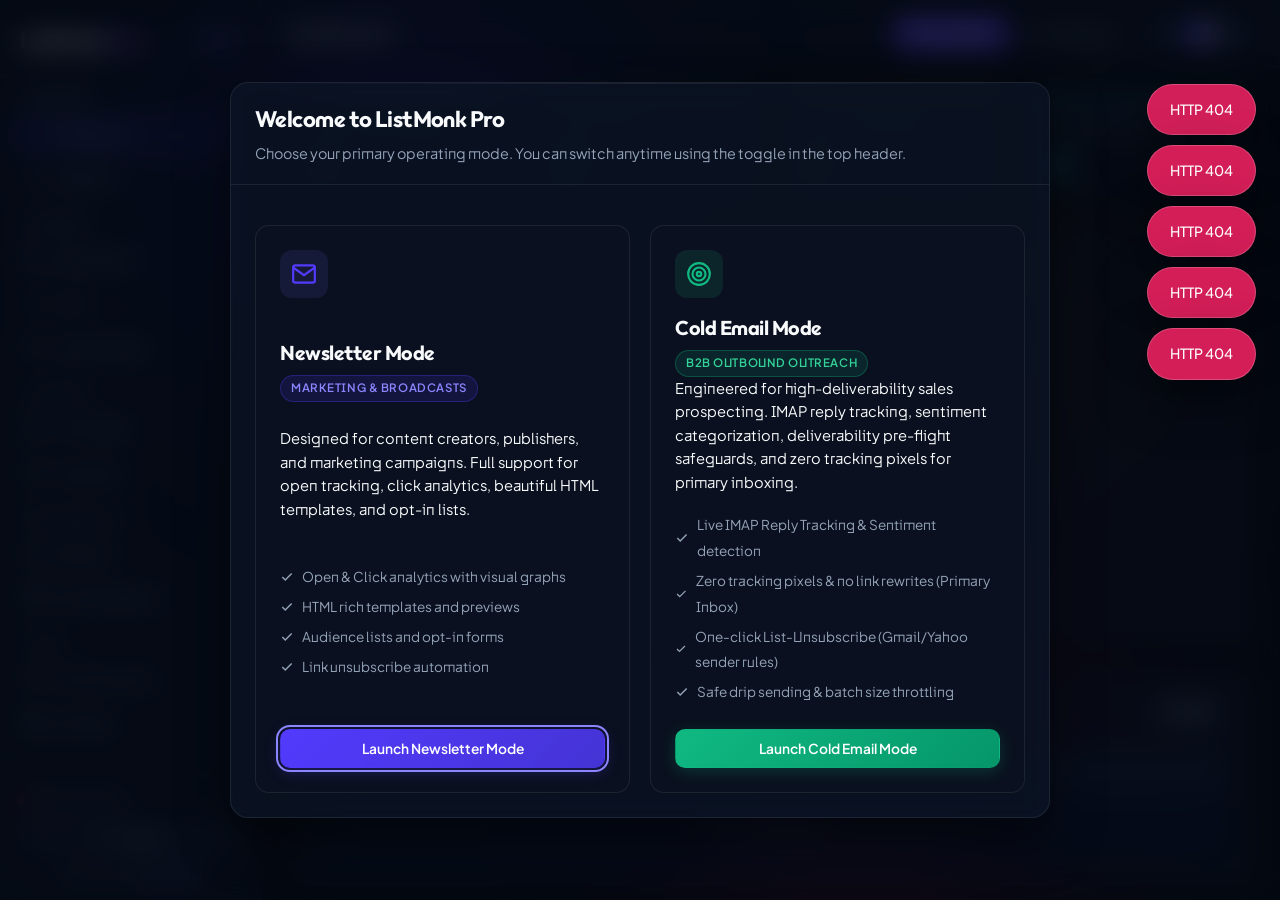
==== templates/index.html @ 6d594aab "feat(email-validation): validation page and scheduled dead-email cleanup New Email Validation page (" ====
<!DOCTYPE html>
<html lang="en" data-theme="dark">
<head>
    <meta charset="UTF-8">
    <meta name="viewport" content="width=device-width, initial-scale=1.0">
    <meta name="theme-color" content="#090d16" id="themeColorMeta">
    <title>ListMonk Pro — Modern Dashboard</title>
    <link rel="preconnect" href="https://fonts.googleapis.com">
    <link rel="preconnect" href="https://fonts.gstatic.com" crossorigin>
    <link href="https://fonts.googleapis.com/css2?family=Plus+Jakarta+Sans:wght@300;400;500;600;700&family=Outfit:wght@400;500;600;700&family=Inter:wght@300;400;500;600&display=swap" rel="stylesheet">
    <link rel="icon" type="image/svg+xml" href="/static/favicon.svg">
    <link rel="alternate icon" type="image/png" href="/static/favicon.png">
    <link rel="stylesheet" href="/static/css/style.css?v=20261104a">
</head>
<body>
    <a class="skip-link" href="#contentArea">Skip to content</a>
    <!-- Ambient Gradient Mesh (from DESIGN.md) -->
    <div class="ambient-mesh">
        <div class="orb orb-1"></div>
        <div class="orb orb-2"></div>
        <div class="orb orb-3"></div>
        <div class="orb orb-4"></div>
    </div>

    <div class="app-layout">
        <!-- Sidebar -->
        <nav class="sidebar" id="sidebar">
            <div class="sidebar-header">
                <a href="#/dashboard" class="logo">
                    <div class="logo-text">ListMonk<span class="logo-accent">Pro</span></div>
                    <span class="logo-badge">v2.0</span>
                </a>
            </div>

            <ul class="nav-menu">
                <li class="nav-section-title" data-nav-group="overview">Overview</li>
                <li data-nav-group="overview"><a href="#/dashboard" class="nav-link active" data-page="dashboard">
                    <svg aria-hidden="true" viewBox="0 0 24 24" fill="none" stroke="currentColor" stroke-width="2" stroke-linecap="round" stroke-linejoin="round"><rect x="3" y="3" width="7" height="7" rx="1.5"/><rect x="14" y="3" width="7" height="7" rx="1.5"/><rect x="3" y="14" width="7" height="7" rx="1.5"/><rect x="14" y="14" width="7" height="7" rx="1.5"/></svg>
                    <span>Dashboard</span>
                </a></li>
                <li data-nav-group="overview"><a href="#/analytics" class="nav-link" data-page="analytics">
                    <svg aria-hidden="true" viewBox="0 0 24 24" fill="none" stroke="currentColor" stroke-width="2" stroke-linecap="round" stroke-linejoin="round"><line x1="18" y1="20" x2="18" y2="10"/><line x1="12" y1="20" x2="12" y2="4"/><line x1="6" y1="20" x2="6" y2="14"/></svg>
                    <span>Analytics</span>
                </a></li>
                <li class="nav-section-title" data-nav-group="audience">Audience</li>
                <li data-nav-group="audience"><a href="#/subscribers" class="nav-link" data-page="subscribers">
                    <svg aria-hidden="true" viewBox="0 0 24 24" fill="none" stroke="currentColor" stroke-width="2" stroke-linecap="round" stroke-linejoin="round"><path d="M17 21v-2a4 4 0 0 0-4-4H5a4 4 0 0 0-4 4v2"/><circle cx="9" cy="7" r="4"/><path d="M23 21v-2a4 4 0 0 0-3-3.87"/><path d="M16 3.13a4 4 0 0 1 0 7.75"/></svg>
                    <span>Subscribers</span>
                </a></li>
                <li data-nav-group="audience"><a href="#/lists" class="nav-link" data-page="lists">
                    <svg aria-hidden="true" viewBox="0 0 24 24" fill="none" stroke="currentColor" stroke-width="2" stroke-linecap="round" stroke-linejoin="round"><line x1="8" y1="6" x2="21" y2="6"/><line x1="8" y1="12" x2="21" y2="12"/><line x1="8" y1="18" x2="21" y2="18"/><line x1="3" y1="6" x2="3.01" y2="6"/><line x1="3" y1="12" x2="3.01" y2="12"/><line x1="3" y1="18" x2="3.01" y2="18"/></svg>
                    <span>Lists</span>
                </a></li>
                <li data-nav-group="audience"><a href="#/unsubscribes" class="nav-link" data-page="unsubscribes">
                    <svg aria-hidden="true" viewBox="0 0 24 24" fill="none" stroke="currentColor" stroke-width="2" stroke-linecap="round" stroke-linejoin="round"><path d="M16 21v-2a4 4 0 0 0-4-4H5a4 4 0 0 0-4 4v2"/><circle cx="8.5" cy="7" r="4"/><line x1="18" y1="8" x2="23" y2="13"/><line x1="23" y1="8" x2="18" y2="13"/></svg>
                    <span>Unsubscribes</span>
                </a></li>
                <li class="nav-section-title" data-nav-group="outreach">Outreach</li>
                <li data-nav-group="outreach"><a href="#/campaigns" class="nav-link" data-page="campaigns">
                    <svg aria-hidden="true" viewBox="0 0 24 24" fill="none" stroke="currentColor" stroke-width="2" stroke-linecap="round" stroke-linejoin="round"><path d="M4 4h16c1.1 0 2 .9 2 2v12c0 1.1-.9 2-2 2H4c-1.1 0-2-.9-2-2V6c0-1.1.9-2 2-2z"/><polyline points="22,6 12,13 2,6"/></svg>
                    <span>Campaigns</span>
                </a></li>
                <li class="nav-item-cold" data-nav-group="outreach"><a href="#/replies" class="nav-link" data-page="replies">
                    <svg aria-hidden="true" viewBox="0 0 24 24" fill="none" stroke="currentColor" stroke-width="2" stroke-linecap="round" stroke-linejoin="round"><path d="M21 15a2 2 0 0 1-2 2H7l-4 4V5a2 2 0 0 1 2-2h14a2 2 0 0 1 2 2z"/><line x1="9" y1="10" x2="15" y2="10"/><line x1="12" y1="7" x2="12" y2="13"/></svg>
                    <span>Replies & Leads</span>
                </a></li>
                <li class="nav-item-newsletter" data-nav-group="outreach"><a href="#/templates" class="nav-link" data-page="templates">
                    <svg aria-hidden="true" viewBox="0 0 24 24" fill="none" stroke="currentColor" stroke-width="2" stroke-linecap="round" stroke-linejoin="round"><path d="M14 2H6a2 2 0 0 0-2 2v16a2 2 0 0 0 2 2h12a2 2 0 0 0 2-2V8z"/><polyline points="14 2 14 8 20 8"/></svg>
                    <span>Templates</span>
                </a></li>
                <li class="nav-section-title" data-nav-group="deliverability">Deliverability</li>
                <li class="nav-item-cold" data-nav-group="deliverability"><a href="#/deliverability" class="nav-link" data-page="deliverability">
                    <svg aria-hidden="true" viewBox="0 0 24 24" fill="none" stroke="currentColor" stroke-width="2" stroke-linecap="round" stroke-linejoin="round"><path d="M12 22s8-4 8-10V5l-8-3-8 3v7c0 6 8 10 8 10z"/><polyline points="9 12 11 14 15 10"/></svg>
                    <span>Deliverability</span>
                </a></li>
                <li data-nav-group="deliverability"><a href="#/bounces" class="nav-link" data-page="bounces">
                    <svg aria-hidden="true" viewBox="0 0 24 24" fill="none" stroke="currentColor" stroke-width="2" stroke-linecap="round" stroke-linejoin="round"><path d="M10.29 3.86L1.82 18a2 2 0 0 0 1.71 3h16.94a2 2 0 0 0 1.71-3L13.71 3.86a2 2 0 0 0-3.42 0z"/><line x1="12" y1="9" x2="12" y2="13"/><line x1="12" y1="17" x2="12.01" y2="17"/></svg>
                    <span>Bounces</span>
                </a></li>
                <li data-nav-group="deliverability"><a href="#/validation" class="nav-link" data-page="validation">
                    <svg aria-hidden="true" viewBox="0 0 24 24" fill="none" stroke="currentColor" stroke-width="2" stroke-linecap="round" stroke-linejoin="round"><path d="M4 4h16a2 2 0 0 1 2 2v12a2 2 0 0 1-2 2H4a2 2 0 0 1-2-2V6a2 2 0 0 1 2-2z"/><polyline points="22,6 12,13 2,6"/><polyline points="16 17 18 19 22 15"/></svg>
                    <span>Email Validation</span>
                </a></li>
                <li class="nav-section-title" data-nav-group="tools">Tools</li>
                <li data-nav-group="tools"><a href="#/converter" class="nav-link" data-page="converter">
                    <svg aria-hidden="true" viewBox="0 0 24 24" fill="none" stroke="currentColor" stroke-width="2" stroke-linecap="round" stroke-linejoin="round"><polyline points="16 16 12 12 8 16"/><line x1="12" y1="12" x2="12" y2="21"/><path d="M20.39 18.39A5 5 0 0 0 18 9h-1.26A8 8 0 1 0 3 16.3"/></svg>
                    <span>CSV Converter</span>
                </a></li>
                <li data-nav-group="tools"><a href="#/settings" class="nav-link" data-page="settings">
                    <svg aria-hidden="true" viewBox="0 0 24 24" fill="none" stroke="currentColor" stroke-width="2" stroke-linecap="round" stroke-linejoin="round"><circle cx="12" cy="12" r="3"/><path d="M19.4 15a1.65 1.65 0 0 0 .33 1.82l.06.06a2 2 0 0 1-2.83 2.83l-.06-.06a1.65 1.65 0 0 0-1.82-.33 1.65 1.65 0 0 0-1 1.51V21a2 2 0 0 1-4 0v-.09A1.65 1.65 0 0 0 9 19.4a1.65 1.65 0 0 0-1.82.33l-.06.06a2 2 0 0 1-2.83-2.83l.06-.06A1.65 1.65 0 0 0 4.68 15a1.65 1.65 0 0 0-1.51-1H3a2 2 0 0 1 0-4h.09A1.65 1.65 0 0 0 4.6 9a1.65 1.65 0 0 0-.33-1.82l-.06-.06a2 2 0 0 1 2.83-2.83l.06.06A1.65 1.65 0 0 0 9 4.68a1.65 1.65 0 0 0 1-1.51V3a2 2 0 0 1 4 0v.09a1.65 1.65 0 0 0 1 1.51 1.65 1.65 0 0 0 1.82-.33l.06-.06a2 2 0 0 1 2.83 2.83l-.06.06A1.65 1.65 0 0 0 19.4 9a1.65 1.65 0 0 0 1.51 1H21a2 2 0 0 1 0 4h-.09a1.65 1.65 0 0 0-1.51 1z"/></svg>
                    <span>Settings</span>
                </a></li>
            </ul>

            <div class="sidebar-footer">
                <div class="connection-status" id="connectionStatus">
                    <span class="status-dot"></span>
                    <span class="status-text">Checking...</span>
                </div>
                <form method="post" action="/auth/logout" class="logout-form">
                    <button type="submit" class="btn btn-sm btn-secondary logout-btn">
                        <svg aria-hidden="true" viewBox="0 0 24 24" fill="none" stroke="currentColor" stroke-width="2" width="14" height="14"><path d="M9 21H5a2 2 0 0 1-2-2V5a2 2 0 0 1 2-2h4"/><polyline points="16 17 21 12 16 7"/><line x1="21" y1="12" x2="9" y2="12"/></svg>
                        <span>Logout</span>
                    </button>
                </form>
                <div class="sidebar-credit">
                    Developed by <a href="https://worthmind.net/" target="_blank" rel="noopener">WorthMind</a>
                </div>
            </div>
        </nav>

        <!-- Main Content -->
        <main class="main-content">
            <header class="top-bar">
                <button class="menu-toggle" id="menuToggle" aria-label="Toggle navigation"
                        aria-controls="sidebar" aria-expanded="false">
                    <svg aria-hidden="true" viewBox="0 0 24 24" fill="none" stroke="currentColor" stroke-width="2"><line x1="3" y1="12" x2="21" y2="12"/><line x1="3" y1="6" x2="21" y2="6"/><line x1="3" y1="18" x2="21" y2="18"/></svg>
                </button>
                <div class="top-bar-title-wrap">
                    <h1 class="page-title" id="pageTitle">Dashboard</h1>
                </div>

                <!-- Mode Segmented Switcher -->
                <div class="mode-segmented" id="modeSegmented" role="radiogroup" aria-label="Dashboard Mode">
                    <button type="button" class="mode-pill-btn active" role="radio" aria-checked="true" tabindex="0" data-mode="newsletter" id="btnModeNewsletter" onclick="App.setMode('newsletter')">
                        <svg aria-hidden="true" class="mode-icon-svg" viewBox="0 0 24 24" fill="none" stroke="currentColor" stroke-width="2" width="14" height="14"><path d="M4 4h16c1.1 0 2 .9 2 2v12c0 1.1-.9 2-2 2H4c-1.1 0-2-.9-2-2V6c0-1.1.9-2 2-2z"/><polyline points="22,6 12,13 2,6"/></svg>
                        <span class="mode-label">Newsletter</span>
                    </button>
                    <button type="button" class="mode-pill-btn" role="radio" aria-checked="false" tabindex="-1" data-mode="cold_email" id="btnModeColdEmail" onclick="App.setMode('cold_email')">
                        <svg aria-hidden="true" class="mode-icon-svg" viewBox="0 0 24 24" fill="none" stroke="currentColor" stroke-width="2" width="14" height="14"><polygon points="22 2 15 22 11 13 2 9 22 2"/><line x1="22" y1="2" x2="11" y2="13"/></svg>
                        <span class="mode-label">Cold Email</span>
                    </button>
                </div>

                <div class="theme-toggle">
                    <svg aria-hidden="true" class="theme-icon-sun" viewBox="0 0 24 24" fill="none" stroke="currentColor" stroke-width="2" width="15" height="15"><circle cx="12" cy="12" r="5"/><line x1="12" y1="1" x2="12" y2="3"/><line x1="12" y1="21" x2="12" y2="23"/><line x1="4.22" y1="4.22" x2="5.64" y2="5.64"/><line x1="18.36" y1="18.36" x2="19.78" y2="19.78"/><line x1="1" y1="12" x2="3" y2="12"/><line x1="21" y1="12" x2="23" y2="12"/><line x1="4.22" y1="19.78" x2="5.64" y2="18.36"/><line x1="18.36" y1="5.64" x2="19.78" y2="4.22"/></svg>
                    <label class="theme-switch" aria-label="Toggle dark/light mode">
                        <input type="checkbox" id="themeToggle" onchange="toggleTheme(this.checked)">
                        <span class="theme-slider"></span>
                    </label>
                    <svg aria-hidden="true" class="theme-icon-moon" viewBox="0 0 24 24" fill="none" stroke="currentColor" stroke-width="2" width="15" height="15"><path d="M21 12.79A9 9 0 1 1 11.21 3 7 7 0 0 0 21 12.79z"/></svg>
                </div>
            </header>
            <div class="content-area" id="contentArea">
                <noscript><div style="padding:40px;text-align:center;color:var(--text-primary)"><h2>JavaScript Required</h2><p>ListMonk Pro requires JavaScript to be enabled. Please enable it in your browser settings.</p></div></noscript>
                <div class="loading-spinner">Loading...</div>
            </div>
        </main>
    </div>

    <!-- Toast Container -->
    <div class="toast-container" id="toastContainer" role="status" aria-live="polite" aria-atomic="false"></div>

    <!-- Mode Selection Onboarding Modal -->
    <div class="modal-overlay" id="modeOnboardingModal" style="display:none;">
        <div class="modal onboarding-modal" role="dialog" aria-modal="true" aria-labelledby="onboardingTitle">
            <div class="modal-header">
                <div>
                    <h2 id="onboardingTitle" style="margin:0;font-size:1.4rem;font-weight:700;">Welcome to ListMonk Pro</h2>
                    <p style="margin:6px 0 0 0;font-size:0.9rem;color:var(--text-secondary)">Choose your primary operating mode. You can switch anytime using the toggle in the top header.</p>
                </div>
            </div>
            <div class="modal-body mode-choice-grid">
                <div class="mode-choice-card" tabindex="0" role="button" aria-label="Select Newsletter Mode" onclick="App.selectInitialMode('newsletter')" onkeydown="if(event.key==='Enter'||event.key===' '){event.preventDefault();App.selectInitialMode('newsletter')}">
                    <div class="mode-card-icon">
                        <svg aria-hidden="true" viewBox="0 0 24 24" fill="none" stroke="currentColor" stroke-width="2" width="26" height="26"><path d="M4 4h16c1.1 0 2 .9 2 2v12c0 1.1-.9 2-2 2H4c-1.1 0-2-.9-2-2V6c0-1.1.9-2 2-2z"/><polyline points="22,6 12,13 2,6"/></svg>
                    </div>
                    <div class="mode-card-header">
                        <h3>Newsletter Mode</h3>
                        <span class="badge badge-accent">Marketing & Broadcasts</span>
                    </div>
                    <p>Designed for content creators, publishers, and marketing campaigns. Full support for open tracking, click analytics, beautiful HTML templates, and opt-in lists.</p>
                    <ul class="mode-features-list">
                        <li><svg aria-hidden="true" viewBox="0 0 24 24" fill="none" stroke="currentColor" stroke-width="2.5" width="14" height="14" style="color:var(--accent-success)"><polyline points="20 6 9 17 4 12"/></svg> Open & Click analytics with visual graphs</li>
                        <li><svg aria-hidden="true" viewBox="0 0 24 24" fill="none" stroke="currentColor" stroke-width="2.5" width="14" height="14" style="color:var(--accent-success)"><polyline points="20 6 9 17 4 12"/></svg> HTML rich templates and previews</li>
                        <li><svg aria-hidden="true" viewBox="0 0 24 24" fill="none" stroke="currentColor" stroke-width="2.5" width="14" height="14" style="color:var(--accent-success)"><polyline points="20 6 9 17 4 12"/></svg> Audience lists and opt-in forms</li>
                        <li><svg aria-hidden="true" viewBox="0 0 24 24" fill="none" stroke="currentColor" stroke-width="2.5" width="14" height="14" style="color:var(--accent-success)"><polyline points="20 6 9 17 4 12"/></svg> Link unsubscribe automation</li>
                    </ul>
                    <button type="button" class="btn btn-primary mode-select-action">Launch Newsletter Mode</button>
                </div>

                <div class="mode-choice-card highlight" tabindex="0" role="button" aria-label="Select Cold Email Mode" onclick="App.selectInitialMode('cold_email')" onkeydown="if(event.key==='Enter'||event.key===' '){event.preventDefault();App.selectInitialMode('cold_email')}">
                    <div class="mode-card-icon">
                        <svg aria-hidden="true" viewBox="0 0 24 24" fill="none" stroke="currentColor" stroke-width="2" width="26" height="26"><circle cx="12" cy="12" r="10"/><circle cx="12" cy="12" r="6"/><circle cx="12" cy="12" r="2"/></svg>
                    </div>
                    <div class="mode-card-header">
                        <h3>Cold Email Mode</h3>
                        <span class="badge badge-success">B2B Outbound Outreach</span>
                    </div>
                    <p>Engineered for high-deliverability sales prospecting. IMAP reply tracking, sentiment categorization, deliverability pre-flight safeguards, and zero tracking pixels for primary inboxing.</p>
                    <ul class="mode-features-list">
                        <li><svg aria-hidden="true" viewBox="0 0 24 24" fill="none" stroke="currentColor" stroke-width="2.5" width="14" height="14" style="color:var(--accent-success)"><polyline points="20 6 9 17 4 12"/></svg> Live IMAP Reply Tracking & Sentiment detection</li>
                        <li><svg aria-hidden="true" viewBox="0 0 24 24" fill="none" stroke="currentColor" stroke-width="2.5" width="14" height="14" style="color:var(--accent-success)"><polyline points="20 6 9 17 4 12"/></svg> Zero tracking pixels & no link rewrites (Primary Inbox)</li>
                        <li><svg aria-hidden="true" viewBox="0 0 24 24" fill="none" stroke="currentColor" stroke-width="2.5" width="14" height="14" style="color:var(--accent-success)"><polyline points="20 6 9 17 4 12"/></svg> One-click List-Unsubscribe (Gmail/Yahoo sender rules)</li>
                        <li><svg aria-hidden="true" viewBox="0 0 24 24" fill="none" stroke="currentColor" stroke-width="2.5" width="14" height="14" style="color:var(--accent-success)"><polyline points="20 6 9 17 4 12"/></svg> Safe drip sending & batch size throttling</li>
                    </ul>
                    <button type="button" class="btn btn-success mode-select-action">Launch Cold Email Mode</button>
                </div>
            </div>
        </div>
    </div>

    <!-- Confirmation Modal -->
    <div class="modal-overlay" id="modalOverlay" style="display:none;">
        <div class="modal" role="dialog" aria-modal="true" aria-labelledby="modalTitle">
            <div class="modal-header">
                <h2 id="modalTitle">Confirm</h2>
                <button class="modal-close" id="modalClose" aria-label="Close dialog">&times;</button>
            </div>
            <div class="modal-body" id="modalBody"></div>
            <div class="modal-footer">
                <button class="btn btn-secondary" id="modalCancel">Cancel</button>
                <button class="btn btn-danger" id="modalConfirm">Confirm</button>
            </div>
        </div>
    </div>

    <script>
        // Theme toggle - load before other scripts to prevent flash
        function toggleTheme(isDark) {
            document.documentElement.setAttribute('data-theme', isDark ? 'dark' : 'light');
            localStorage.setItem('theme', isDark ? 'dark' : 'light');
            // Keep the browser chrome (mobile URL bar) in sync with the surface.
            const meta = document.getElementById('themeColorMeta');
            if (meta) meta.setAttribute('content', isDark ? '#090d16' : '#f6f9fc');
            window.dispatchEvent(new CustomEvent('themeChanged', { detail: { isDark } }));
        }
        (function() {
            const saved = localStorage.getItem('theme') || 'dark';
            document.documentElement.setAttribute('data-theme', saved);
            const meta = document.getElementById('themeColorMeta');
            if (meta) meta.setAttribute('content', saved === 'dark' ? '#090d16' : '#f6f9fc');
            document.addEventListener('DOMContentLoaded', () => {
                const toggle = document.getElementById('themeToggle');
                if (toggle) toggle.checked = saved === 'dark';
            });
        })();
    </script>
    <script src="/static/js/api.js?v=20261026c"></script>
    <script src="/static/js/app.js?v=20261104b"></script>
    <script src="/static/js/charts.js?v=20261026c"></script>
    <script src="/static/js/subscribers.js?v=20261026c"></script>
    <script src="/static/js/campaigns.js?v=20261026c"></script>
    <script src="/static/js/lists.js?v=20261026c"></script>
    <script src="/static/js/vendor/chart.umd.min.js?v=4.5.1"></script>
    <script src="/static/js/analytics.js?v=20261026c"></script>
    <script src="/static/js/settings.js?v=20261104b"></script>
    <script src="/static/js/converter.js?v=20261026c"></script>
    <script src="/static/js/unsubscribes.js?v=20261026c"></script>
    <script src="/static/js/replies.js?v=20261103d"></script>
    <script src="/static/js/deliverability.js?v=20261031c"></script>
    <script src="/static/js/validation.js?v=20261104a"></script>
</body>
</html>
---- static/css/style.css ----
/* ── Stripi Glassmorphism Design System ─────────────────────── */
/* Inspired by DESIGN.md: Electric Indigo, Deep Navy Ink, Atmospheric Mesh & Glassmorphism */

/* ── Z-INDEX SCALE (keep new layers on these steps) ──────────
   0     ambient-mesh orbs / page background decoration
   2-3   sticky table cells (.cell-actions th/td)
   10    app shell layout
   50    sticky top bar
   90    mobile nav overlay (under the sidebar)
   100   sidebar
   200   modal overlay (shared confirm/progress dialog)
   300   skip-link (must sit above everything it skips past)
   1000  toast container (always visible, even over modals)
   ─────────────────────────────────────────────────────────── */

:root {
    /* ── Brand & Accent Palette (DESIGN.md) ────────────────── */
    --primary: #533afd;
    --primary-deep: #4434d4;
    --primary-press: #2e2b8c;
    --primary-soft: #8b85ff;
    --primary-glow: rgba(83, 58, 253, 0.28);
    --primary-subdued: rgba(83, 58, 253, 0.12);
    --primary-bg-subdued-hover: #b9b9f9;

    --brand-dark-900: #1c1e54;
    --ink: #0d253d;
    --ink-secondary: #273951;
    --ink-mute: #64748d;
    --ink-mute-2: #61718a;

    --ruby: #ea2261;
    --ruby-glow: rgba(234, 34, 97, 0.22);
    --ruby-bg: rgba(234, 34, 97, 0.12);

    --magenta: #f96bee;
    --lemon: #f59e0b;
    --lemon-glow: rgba(245, 158, 11, 0.2);
    --lemon-bg: rgba(245, 158, 11, 0.12);

    --emerald: #10b981;
    --emerald-glow: rgba(16, 185, 129, 0.22);
    --emerald-bg: rgba(16, 185, 129, 0.12);

    --cyan: #06b6d4;
    --cyan-glow: rgba(6, 182, 212, 0.2);
    --cyan-bg: rgba(6, 182, 212, 0.12);

    --info: #3b82f6;
    --info-bg: rgba(59, 130, 246, 0.12);

    /* ── Semantic Aliases & Compatibility Tokens ────────────── */
    --accent: var(--primary);
    --accent-soft: var(--primary-soft);
    --success: var(--emerald);
    --success-bg: var(--emerald-bg);
    --warning: var(--lemon);
    --warning-bg: var(--lemon-bg);
    --danger: var(--ruby);
    --danger-bg: var(--ruby-bg);
    --error: var(--ruby);
    --border-color: var(--glass-border);
    --radius: var(--radius-md);
    --glass-bg: var(--bg-surface);
    --input-bg: var(--bg-input);
    --input-border: var(--glass-border);
    /* Card surface alias: .onboarding-modal references this (the reply feed's
       cards used to as well) and must follow the theme like every other
       surface token. */
    --bg-card: var(--bg-surface);
    /* Explicit transition list (never `all`): hover/focus feedback stays on
       repaint/compositor properties instead of animating layout. */
    --transition-ui: color 0.2s cubic-bezier(0.16, 1, 0.3, 1),
        background-color 0.2s cubic-bezier(0.16, 1, 0.3, 1),
        border-color 0.2s cubic-bezier(0.16, 1, 0.3, 1),
        box-shadow 0.2s cubic-bezier(0.16, 1, 0.3, 1),
        transform 0.2s cubic-bezier(0.16, 1, 0.3, 1),
        opacity 0.2s cubic-bezier(0.16, 1, 0.3, 1);

    /* ── Dark Theme Tokens (Default) ───────────────────────── */
    color-scheme: dark;
    --bg-canvas: #090d16;
    --bg-surface: rgba(15, 23, 42, 0.65);
    --bg-surface-elevated: rgba(22, 33, 58, 0.78);
    --bg-surface-hover: rgba(36, 49, 84, 0.45);
    --bg-input: rgba(11, 18, 33, 0.75);

    --glass-border: rgba(255, 255, 255, 0.08);
    --glass-border-hover: rgba(255, 255, 255, 0.16);
    --glass-highlight: rgba(255, 255, 255, 0.08);
    --glass-shadow: 0 8px 32px 0 rgba(0, 0, 0, 0.36);
    --glass-shadow-lg: 0 20px 50px 0 rgba(0, 0, 0, 0.52);

    --text-primary: #f8fafc;
    --text-secondary: #94a3b8;
    /* #64748b only reached 3.87:1 on the sidebar surface; this keeps muted text
       above the 4.5:1 WCAG AA threshold without flattening the hierarchy. */
    --text-muted: #7c8ba1;

    /* Opaque surfaces for the sticky table action column. */
    --bg-table-sticky: #0f1729;
    --bg-table-sticky-hover: #1b2740;

    /* Off-state switch track: visible against the card surface. */
    --toggle-track: rgba(255, 255, 255, 0.16);

    /* ── Dimensions & Radii (DESIGN.md) ────────────────────── */
    --sidebar-width: 260px;
    --topbar-height: 68px;

    --radius-xs: 4px;
    --radius-sm: 6px;
    --radius-md: 10px;
    --radius-lg: 14px;
    --radius-xl: 20px;
    --radius-pill: 9999px;

    --font-sans: 'Plus Jakarta Sans', 'Inter', -apple-system, BlinkMacSystemFont, sans-serif;
    --font-display: 'Outfit', 'Plus Jakarta Sans', sans-serif;

    /* Horizontal-scroll affordance on wide tables (dark theme default). */
    --table-scroll-shadow: rgba(0, 0, 0, 0.18);
}

/* ── Light Theme ───────────────────────────────────────────── */
[data-theme="light"] {
    color-scheme: light;
    --bg-canvas: #f6f9fc;
    --bg-surface: rgba(255, 255, 255, 0.82);
    --bg-surface-elevated: rgba(255, 255, 255, 0.94);
    --bg-surface-hover: rgba(241, 245, 249, 0.85);
    --bg-input: rgba(255, 255, 255, 0.95);

    --glass-border: rgba(227, 232, 238, 0.85);
    --glass-border-hover: rgba(168, 195, 222, 0.9);
    --glass-highlight: rgba(255, 255, 255, 0.95);
    --glass-shadow: 0 8px 24px -4px rgba(0, 55, 112, 0.08), 0 2px 6px -1px rgba(0, 55, 112, 0.04);
    --glass-shadow-lg: 0 20px 48px -8px rgba(0, 55, 112, 0.14), 0 4px 12px -2px rgba(0, 55, 112, 0.06);

    --text-primary: #0d253d;
    --text-secondary: #273951;
    --text-muted: #64748d;

    --bg-table-sticky: #ffffff;
    --bg-table-sticky-hover: #f1f5f9;

    --toggle-track: rgba(13, 37, 61, 0.14);

    /* Semantic light overrides with WCAG AAA contrast */
    --accent: var(--primary);
    --accent-soft: var(--primary-soft);
    --success: #059669;
    --success-bg: rgba(16, 185, 129, 0.12);
    --warning: #d97706;
    --warning-bg: rgba(245, 158, 11, 0.12);
    --danger: #dc2626;
    --danger-bg: rgba(234, 34, 97, 0.12);
    --error: #dc2626;
    --border-color: var(--glass-border);
    --radius: var(--radius-md);
    --glass-bg: var(--bg-surface);
    --input-bg: var(--bg-input);
    --input-border: var(--glass-border);
    /* Softer scroll shadow so it doesn't read as a harsh black smudge on
       light surfaces. */
    --table-scroll-shadow: rgba(0, 55, 112, 0.08);
}

/* ── Reset & Base ──────────────────────────────────────────── */
*, *::before, *::after {
    box-sizing: border-box;
    margin: 0;
    padding: 0;
}

html, body {
    height: 100%;
}

body {
    font-family: var(--font-sans);
    background: var(--bg-canvas);
    color: var(--text-primary);
    line-height: 1.5;
    overflow: hidden;
    height: 100vh;
    font-feature-settings: "ss01", "cv02", "cv03", "cv04";
    -webkit-font-smoothing: antialiased;
    -moz-osx-font-smoothing: grayscale;
}

h1, h2, h3, h4, h5, h6 {
    font-family: var(--font-display);
    font-weight: 400;
    letter-spacing: -0.025em;
    color: var(--text-primary);
}

/* Tabular figures for data, numbers, counts */
.tabular-nums,
.stat-value,
td,
td strong,
.pagination-info {
    font-feature-settings: "tnum";
    font-variant-numeric: tabular-nums;
}

/* Kill double-tap zoom delay on tap targets without disabling pinch zoom. */
button,
a,
select,
label,
input {
    touch-action: manipulation;
}

/* Skip link: hidden until focused, then pinned above the chrome. */
.skip-link {
    position: fixed;
    top: -60px;
    left: 16px;
    z-index: 300;
    padding: 10px 18px;
    background: var(--primary);
    color: #ffffff;
    font-weight: 600;
    border-radius: var(--radius-sm);
    box-shadow: var(--glass-shadow);
    transition: top 0.2s ease;
}

.skip-link:focus-visible {
    top: 12px;
}

/* Scrollable tables are keyboard-reachable regions (axe
   scrollable-region-focusable); show where focus landed. */
.table-wrapper:focus-visible {
    outline: 2px solid var(--primary);
    outline-offset: -2px;
}

/* ── Atmospheric Ambient Mesh Backdrop ─────────────────────── */
.ambient-mesh {
    position: fixed;
    inset: 0;
    pointer-events: none;
    z-index: 0;
    overflow: hidden;
}

.ambient-mesh .orb {
    position: absolute;
    border-radius: 50%;
    filter: blur(95px);
    opacity: 0.5;
    animation: orbFloat 22s ease-in-out infinite alternate;
}

[data-theme="light"] .ambient-mesh .orb {
    opacity: 0.4;
    filter: blur(85px);
}

.orb-1 {
    width: 600px;
    height: 600px;
    background: radial-gradient(circle, #533afd 0%, rgba(83, 58, 253, 0) 70%);
    top: -120px;
    left: 8%;
    animation-duration: 25s;
}

.orb-2 {
    width: 520px;
    height: 520px;
    background: radial-gradient(circle, #ea2261 0%, rgba(234, 34, 97, 0) 70%);
    bottom: -100px;
    right: 12%;
    animation-duration: 28s;
    animation-delay: -6s;
}

.orb-3 {
    width: 440px;
    height: 440px;
    background: radial-gradient(circle, #f96bee 0%, rgba(249, 107, 238, 0) 70%);
    top: 35%;
    left: 45%;
    animation-duration: 22s;
    animation-delay: -12s;
}

.orb-4 {
    width: 420px;
    height: 420px;
    background: radial-gradient(circle, #9b6829 0%, rgba(155, 104, 41, 0) 70%);
    top: 15%;
    right: 5%;
    opacity: 0.3;
    animation-duration: 26s;
}

@keyframes orbFloat {
    0% { transform: translate(0, 0) scale(1); }
    50% { transform: translate(45px, -35px) scale(1.08); }
    100% { transform: translate(-35px, 45px) scale(0.94); }
}

/* ── App Layout ────────────────────────────────────────────── */
.app-layout {
    position: relative;
    z-index: 10;
    display: flex;
    height: 100vh;
    overflow: hidden;
}

/* ── Frosted Glass Sidebar ─────────────────────────────────── */
.sidebar {
    width: var(--sidebar-width);
    background: var(--bg-surface);
    backdrop-filter: blur(24px) saturate(180%);
    -webkit-backdrop-filter: blur(24px) saturate(180%);
    border-right: 1px solid var(--glass-border);
    display: flex;
    flex-direction: column;
    flex-shrink: 0;
    transition: transform 0.3s cubic-bezier(0.16, 1, 0.3, 1);
    z-index: 100;
    box-shadow: 2px 0 24px rgba(0, 0, 0, 0.15);
}

.sidebar-header {
    padding: 24px 20px 20px;
    border-bottom: 1px solid var(--glass-border);
}

.logo {
    display: flex;
    align-items: center;
    gap: 10px;
    text-decoration: none;
    color: var(--text-primary);
}

.logo-icon svg {
    width: 20px;
    height: 20px;
}

.logo-text {
    font-family: var(--font-display);
    font-size: 1.35rem;
    font-weight: 700;
    letter-spacing: -0.03em;
    color: var(--text-primary);
}

.logo-accent {
    background: linear-gradient(135deg, var(--primary) 0%, var(--magenta) 100%);
    -webkit-background-clip: text;
    -webkit-text-fill-color: transparent;
}

.logo-badge {
    font-size: 0.62rem;
    font-weight: 700;
    text-transform: uppercase;
    letter-spacing: 0.08em;
    padding: 2px 6px;
    border-radius: var(--radius-pill);
    background: var(--primary-subdued);
    color: var(--primary-soft);
    border: 1px solid rgba(83, 58, 253, 0.25);
    margin-left: auto;
}

.nav-menu {
    list-style: none;
    padding: 14px 10px;
    flex: 1;
    overflow-y: auto;
    display: flex;
    flex-direction: column;
    gap: 3px;
}

/* Category headings: the sidebar groups its pages (Overview, Audience,
   Outreach, Deliverability, Tools) so 11+ entries stay scannable. Text uses
   --text-muted without extra opacity so the WCAG AA contrast tuned into that
   token survives. */
.nav-section-title {
    margin: 14px 0 4px 0;
    padding: 0 14px;
    font-size: 0.66rem;
    font-weight: 700;
    letter-spacing: 0.1em;
    text-transform: uppercase;
    color: var(--text-muted);
    user-select: none;
}

.nav-section-title:first-child {
    margin-top: 0;
}

.nav-link {
    display: flex;
    align-items: center;
    gap: 12px;
    padding: 9px 14px;
    color: var(--text-secondary);
    text-decoration: none;
    border-radius: var(--radius-pill);
    font-size: 0.88rem;
    font-weight: 500;
    transition: var(--transition-ui);
    position: relative;
    border: 1px solid transparent;
}

.nav-link:hover {
    background: var(--bg-surface-hover);
    color: var(--text-primary);
    transform: translateX(2px);
}

.nav-link.active {
    background: var(--primary-subdued);
    color: var(--primary-soft);
    font-weight: 600;
    border-color: rgba(83, 58, 253, 0.25);
    box-shadow: 0 2px 12px rgba(83, 58, 253, 0.15);
}

[data-theme="light"] .nav-link.active {
    background: rgba(83, 58, 253, 0.09);
    color: var(--primary);
    border-color: rgba(83, 58, 253, 0.2);
}

.nav-link svg {
    width: 18px;
    height: 18px;
    flex-shrink: 0;
    transition: transform 0.2s ease, color 0.2s ease;
}

.nav-link:hover svg {
    transform: scale(1.08);
}

.nav-link.active svg {
    color: var(--primary);
}

.sidebar-footer {
    padding: 16px 18px;
    border-top: 1px solid var(--glass-border);
    display: flex;
    flex-direction: column;
    gap: 12px;
}

.connection-status {
    display: flex;
    align-items: center;
    gap: 8px;
    font-size: 0.8rem;
    color: var(--text-muted);
    font-weight: 500;
}

.status-dot {
    width: 8px;
    height: 8px;
    border-radius: 50%;
    background: var(--lemon);
    flex-shrink: 0;
    position: relative;
}

.status-dot.connected {
    background: var(--emerald);
    box-shadow: 0 0 10px var(--emerald-glow);
}

.status-dot.connected::after {
    content: '';
    position: absolute;
    inset: -3px;
    border-radius: 50%;
    border: 1px solid var(--emerald);
    opacity: 0.5;
    animation: statusPulse 2s ease-out infinite;
}

@keyframes statusPulse {
    0% { transform: scale(1); opacity: 0.7; }
    100% { transform: scale(2.2); opacity: 0; }
}

.status-dot.error {
    background: var(--ruby);
    box-shadow: 0 0 10px var(--ruby-glow);
}

/* Logout is a POST form so a cross-site GET cannot force a sign-out. */
.logout-form {
    margin: 0;
}

.logout-btn {
    width: 100%;
    justify-content: center;
    gap: 8px;
}

.sidebar-credit {
    text-align: center;
    font-size: 0.73rem;
    color: var(--text-muted);
}

.sidebar-credit a {
    color: var(--primary-soft);
    text-decoration: none;
    font-weight: 600;
}

.sidebar-credit a:hover {
    text-decoration: underline;
}

/* ── Main Content Area ─────────────────────────────────────── */
.main-content {
    flex: 1;
    display: flex;
    flex-direction: column;
    overflow: hidden;
    min-width: 0;
    position: relative;
}

/* ── Frosted Top Bar ───────────────────────────────────────── */
.top-bar {
    /* min-height, not height: the action buttons wrap onto extra rows on narrow
       viewports, and a fixed height would let them overflow the bar. */
    min-height: var(--topbar-height);
    padding: 10px 28px;
    display: flex;
    align-items: center;
    gap: 16px;
    background: var(--bg-surface);
    backdrop-filter: blur(20px) saturate(180%);
    -webkit-backdrop-filter: blur(20px) saturate(180%);
    border-bottom: 1px solid var(--glass-border);
    flex-shrink: 0;
    z-index: 50;
    box-shadow: 0 4px 20px rgba(0, 0, 0, 0.08);
}

.menu-toggle {
    display: none;
    background: var(--bg-surface-elevated);
    border: 1px solid var(--glass-border);
    border-radius: 8px;
    color: var(--text-secondary);
    cursor: pointer;
    padding: 6px;
    transition: var(--transition-ui);
}

.menu-toggle:hover {
    color: var(--text-primary);
    border-color: var(--primary);
}

.menu-toggle svg {
    width: 20px;
    height: 20px;
}

.top-bar-title-wrap {
    flex: 1;
    min-width: 0;
}

.page-title {
    font-size: 1.35rem;
    font-weight: 300;
    letter-spacing: -0.03em;
    color: var(--text-primary);
    font-family: var(--font-display);
}

/* ── Theme Switcher ────────────────────────────────────────── */
.theme-toggle {
    display: flex;
    align-items: center;
    gap: 8px;
    padding: 4px 10px;
    background: var(--bg-surface-elevated);
    border: 1px solid var(--glass-border);
    border-radius: var(--radius-pill);
    color: var(--text-muted);
}

.theme-icon-sun,
.theme-icon-moon {
    color: var(--text-muted);
    transition: color 0.15s;
}

[data-theme="light"] .theme-icon-sun {
    color: var(--lemon);
}

[data-theme="dark"] .theme-icon-moon {
    color: var(--primary-soft);
}

.theme-switch {
    position: relative;
    width: 36px;
    height: 20px;
    cursor: pointer;
    display: inline-block;
}

.theme-switch input {
    opacity: 0;
    width: 0;
    height: 0;
}

.theme-slider {
    position: absolute;
    inset: 0;
    background: rgba(255, 255, 255, 0.12);
    border-radius: 20px;
    transition: var(--transition-ui);
    border: 1px solid var(--glass-border);
}

[data-theme="light"] .theme-slider {
    background: rgba(0, 0, 0, 0.1);
}

.theme-slider::before {
    content: '';
    position: absolute;
    width: 14px;
    height: 14px;
    left: 2px;
    top: 2px;
    background: #ffffff;
    border-radius: 50%;
    transition: transform 0.25s cubic-bezier(0.16, 1, 0.3, 1);
    box-shadow: 0 1px 4px rgba(0, 0, 0, 0.3);
}

.theme-switch input:checked + .theme-slider {
    background: var(--primary);
    border-color: var(--primary);
}

.theme-switch input:checked + .theme-slider::before {
    transform: translateX(16px);
}

.theme-switch input:focus-visible + .theme-slider {
    outline: 2px solid var(--primary);
    outline-offset: 2px;
}

/* ── Content Viewport ──────────────────────────────────────── */
.content-area {
    flex: 1;
    overflow-y: auto;
    padding: 28px;
    position: relative;
}

@keyframes fadeSlideIn {
    from {
        opacity: 0;
        transform: translateY(12px);
    }
    to {
        opacity: 1;
        transform: translateY(0);
    }
}

.content-area > * {
    animation: fadeSlideIn 0.35s cubic-bezier(0.16, 1, 0.3, 1) forwards;
}

/* ── Glassmorphic Cards ────────────────────────────────────── */
.card {
    background: var(--bg-surface);
    backdrop-filter: blur(20px) saturate(180%);
    -webkit-backdrop-filter: blur(20px) saturate(180%);
    border: 1px solid var(--glass-border);
    border-radius: var(--radius-lg);
    padding: 24px;
    box-shadow: var(--glass-shadow);
    position: relative;
    transition: var(--transition-ui);
}

/* Specular highlight line */
.card::before {
    content: '';
    position: absolute;
    top: 0;
    left: 16px;
    right: 16px;
    height: 1px;
    background: linear-gradient(90deg, transparent, var(--glass-highlight), transparent);
    pointer-events: none;
}

.card:hover {
    border-color: var(--glass-border-hover);
}

.card-header {
    display: flex;
    align-items: center;
    justify-content: space-between;
    margin-bottom: 20px;
    gap: 12px;
}

.card-title {
    font-size: 1.05rem;
    font-weight: 600;
    color: var(--text-primary);
    letter-spacing: -0.01em;
}

/* ── Stat Cards Grid (from DESIGN.md) ──────────────────────── */
.stats-grid {
    display: grid;
    /* 165px, not 220px: the five-card pages (Analytics, Replies) only fitted
       four columns at 1440px, leaving the fifth card orphaned, and the
       six-card campaign-detail row fitted five. `auto-fit` collapses unused
       tracks, so rows with fewer cards keep their full-width cards. */
    grid-template-columns: repeat(auto-fit, minmax(180px, 1fr));
    gap: 18px;
    margin-bottom: 24px;
}

.stat-card {
    background: var(--bg-surface);
    backdrop-filter: blur(20px) saturate(180%);
    -webkit-backdrop-filter: blur(20px) saturate(180%);
    border: 1px solid var(--glass-border);
    border-radius: var(--radius-lg);
    padding: 22px 24px;
    box-shadow: var(--glass-shadow);
    position: relative;
    overflow: hidden;
    transition: var(--transition-ui);
}

.stat-card::before {
    content: '';
    position: absolute;
    top: 0;
    left: 0;
    right: 0;
    height: 3px;
    background: rgba(255, 255, 255, 0.1);
    transition: background 0.25s ease;
}

.stat-card:hover {
    transform: translateY(-2px);
    border-color: var(--glass-border-hover);
    box-shadow: var(--glass-shadow-lg);
}

.stat-card.accent::before { background: linear-gradient(90deg, var(--primary), var(--primary-soft)); }
.stat-card.success::before { background: linear-gradient(90deg, var(--emerald), #34d399); }
.stat-card.warning::before { background: linear-gradient(90deg, var(--lemon), #fbbf24); }
.stat-card.danger::before { background: linear-gradient(90deg, var(--ruby), var(--magenta)); }
.stat-card.info::before, .stat-card.cyan::before { background: linear-gradient(90deg, var(--cyan), #38bdf8); }

.stat-label {
    font-size: 0.76rem;
    font-weight: 600;
    color: var(--text-muted);
    text-transform: uppercase;
    letter-spacing: 0.06em;
    margin-bottom: 8px;
}

.stat-value {
    font-family: var(--font-display);
    font-size: 2.2rem;
    font-weight: 600;
    color: var(--text-primary);
    line-height: 1.1;
    letter-spacing: -0.03em;
}

.stat-card.accent .stat-value { color: var(--primary-soft); }
.stat-card.success .stat-value { color: var(--emerald); }
.stat-card.warning .stat-value { color: var(--lemon); }
.stat-card.danger .stat-value { color: var(--ruby); }
.stat-card.info .stat-value, .stat-card.cyan .stat-value { color: var(--cyan); }

[data-theme="light"] .stat-card.accent .stat-value { color: var(--primary); }
[data-theme="light"] .stat-card.success .stat-value { color: #059669; }
[data-theme="light"] .stat-card.warning .stat-value { color: #d97706; }
[data-theme="light"] .stat-card.danger .stat-value { color: #dc2626; }
[data-theme="light"] .stat-card.info .stat-value, [data-theme="light"] .stat-card.cyan .stat-value { color: #0284c7; }

/* ── Tables & Data Surfaces (from DESIGN.md) ───────────────── */
.table-wrapper {
    overflow-x: auto;
    width: 100%;
    /* Scroll affordance for wide tables: the solid covers (local) hide the
       edge shadows (scroll) once scrolled fully to that side, so a phone
       user can see there are more columns under the pinned action cell. */
    background:
        linear-gradient(90deg, var(--bg-surface) 30%, rgba(0, 0, 0, 0)) left center / 24px 100% no-repeat local,
        linear-gradient(270deg, var(--bg-surface) 30%, rgba(0, 0, 0, 0)) right center / 24px 100% no-repeat local,
        linear-gradient(90deg, var(--table-scroll-shadow), rgba(0, 0, 0, 0)) left center / 14px 100% no-repeat scroll,
        linear-gradient(270deg, var(--table-scroll-shadow), rgba(0, 0, 0, 0)) right center / 14px 100% no-repeat scroll,
        var(--bg-surface);
    backdrop-filter: blur(20px) saturate(180%);
    -webkit-backdrop-filter: blur(20px) saturate(180%);
    border: 1px solid var(--glass-border);
    border-radius: var(--radius-lg);
    box-shadow: var(--glass-shadow);
}

table {
    width: 100%;
    min-width: 100%;
    border-collapse: collapse;
    font-size: 0.88rem;
}

thead {
    background: var(--bg-surface-elevated);
}

th {
    /* 14px sides (not 18): with break-word keeping real min-content widths,
       the 8-column subscriber table otherwise overflows its wrapper by ~64px
       at 1440px and clips the Created column under the pinned action cell. */
    padding: 14px;
    text-align: left;
    font-weight: 600;
    color: var(--text-secondary);
    font-size: 0.75rem;
    text-transform: uppercase;
    letter-spacing: 0.06em;
    border-bottom: 1px solid var(--glass-border);
    white-space: nowrap;
    background: var(--bg-surface-elevated);
}

td {
    padding: 14px;
    border-bottom: 1px solid var(--glass-border);
    color: var(--text-primary);
    vertical-align: middle;
    transition: background 0.15s ease;
}

tbody tr {
    transition: background 0.15s ease;
}

tbody tr:hover {
    background: var(--bg-surface-hover);
}

tbody tr:hover td {
    background: var(--bg-surface-hover);
}

tbody tr:last-child td {
    border-bottom: none;
}

.cell-actions {
    white-space: nowrap;
    width: 1%;
    text-align: right;
}

th.cell-actions {
    text-align: right;
}

td.cell-actions {
    text-align: right;
}

/* Keep the action column reachable no matter how wide the table gets: at
   1280px the Edit/Delete buttons sat past the right edge of the card with
   nothing but a horizontal scrollbar (invisible in some browsers) to find
   them. Pinning the column keeps every action on screen. */
th.cell-actions,
td.cell-actions {
    position: sticky;
    right: 0;
    /* Opaque: rows scroll underneath this cell. */
    background: var(--bg-table-sticky);
    box-shadow: -10px 0 14px -12px rgba(0, 0, 0, 0.55);
}

th.cell-actions {
    z-index: 3;
}

td.cell-actions {
    z-index: 2;
}

tbody tr:hover td.cell-actions {
    background: var(--bg-table-sticky-hover);
}

td.cell-actions .action-btns,
td .action-btns {
    display: inline-flex;
    align-items: center;
    justify-content: flex-end;
    gap: 6px;
    flex-wrap: nowrap;
    vertical-align: middle;
}

/* ── Buttons (Pill geometry from DESIGN.md) ─────────────────── */
.btn {
    display: inline-flex;
    align-items: center;
    justify-content: center;
    gap: 8px;
    padding: 8px 18px;
    border: 1px solid var(--glass-border);
    border-radius: var(--radius-pill);
    background: var(--bg-surface-elevated);
    color: var(--text-primary);
    font-size: 0.86rem;
    font-weight: 600;
    font-family: inherit;
    cursor: pointer;
    transition: var(--transition-ui);
    text-decoration: none;
    white-space: nowrap;
    backdrop-filter: blur(10px);
}

.btn:hover {
    background: var(--bg-surface-hover);
    border-color: var(--glass-border-hover);
    transform: translateY(-1px);
}

.btn:active {
    transform: translateY(0);
}

.btn:disabled {
    opacity: 0.45;
    cursor: not-allowed;
    transform: none !important;
}

.btn-primary {
    background: linear-gradient(135deg, var(--primary) 0%, var(--primary-deep) 100%);
    border-color: transparent;
    color: #ffffff;
    box-shadow: 0 4px 16px var(--primary-glow);
}

.btn-primary:hover {
    background: linear-gradient(135deg, var(--primary-soft) 0%, var(--primary) 100%);
    border-color: transparent;
    box-shadow: 0 6px 20px rgba(83, 58, 253, 0.45);
    color: #ffffff;
}

.btn-primary:active {
    background: var(--primary-press);
}

.btn-success {
    background: linear-gradient(135deg, var(--emerald) 0%, #059669 100%);
    border-color: transparent;
    color: #ffffff;
    box-shadow: 0 4px 16px var(--emerald-glow);
}

.btn-success:hover {
    color: #ffffff;
    box-shadow: 0 6px 20px rgba(16, 185, 129, 0.45);
}

.btn-danger {
    background: var(--ruby-bg);
    border-color: rgba(234, 34, 97, 0.35);
    color: #ff5c8a;
}

[data-theme="light"] .btn-danger {
    color: var(--ruby);
}

.btn-danger:hover {
    background: var(--ruby);
    border-color: var(--ruby);
    color: #ffffff;
    box-shadow: 0 4px 16px var(--ruby-glow);
}

.btn-secondary {
    background: var(--bg-surface-elevated);
    border-color: var(--glass-border);
    color: var(--text-secondary);
}

.btn-secondary:hover {
    color: var(--text-primary);
}

.btn-sm {
    /* 32px floor: the old 5px/12px padding rendered a 25px button, which is
       below the 24x24 WCAG 2.2 minimum for pointer targets and well below the
       44px touch guideline. These buttons sit in every table row. */
    min-height: 32px;
    padding: 6px 12px;
    font-size: 0.78rem;
}

/* ── Forms & Inputs ────────────────────────────────────────── */
.form-group {
    margin-bottom: 18px;
}

/* Compact form controls — the reply feed's per-card status selects reference
   these; without them the selects rendered at full input size. */
.form-control {
    /* background-color, not the shorthand: on a <select> the shorthand wiped
       the global arrow's no-repeat/position, so the light theme tiled the
       chevron across the whole control and the dark theme lost it. */
    background-color: var(--bg-input);
    border: 1px solid var(--glass-border);
    color: var(--text-primary);
    border-radius: var(--radius-sm);
    padding: 8px 12px;
    font-size: 0.85rem;
    font-family: inherit;
}

.form-control-sm {
    padding: 4px 8px;
    font-size: 0.78rem;
    width: auto;
    border-radius: var(--radius-xs);
}

.form-group label {
    display: block;
    font-size: 0.82rem;
    font-weight: 600;
    color: var(--text-secondary);
    margin-bottom: 7px;
    letter-spacing: -0.01em;
}

input[type="text"],
input[type="email"],
input[type="search"],
input[type="number"],
input[type="date"],
input[type="password"],
select,
textarea {
    width: 100%;
    padding: 10px 14px;
    background: var(--bg-input);
    border: 1px solid var(--glass-border);
    border-radius: var(--radius-sm);
    color: var(--text-primary);
    font-size: 0.9rem;
    font-family: inherit;
    transition: var(--transition-ui);
    backdrop-filter: blur(10px);
}

input:focus, select:focus, textarea:focus {
    outline: none;
    border-color: var(--primary);
    box-shadow: 0 0 0 3px var(--primary-glow);
    background: var(--bg-surface-elevated);
}

textarea {
    resize: vertical;
    min-height: 110px;
    line-height: 1.6;
}

select {
    cursor: pointer;
    appearance: none;
    background-image: url("data:image/svg+xml,%3Csvg xmlns='http://www.w3.org/2000/svg' width='16' height='16' viewBox='0 0 24 24' fill='none' stroke='%2394a3b8' stroke-width='2' stroke-linecap='round' stroke-linejoin='round'%3E%3Cpolyline points='6 9 12 15 18 9'%3E%3C/polyline%3E%3C/svg%3E");
    background-repeat: no-repeat;
    background-position: right 12px center;
    padding-right: 36px;
    /* Native select elements on Linux/Chromium close prematurely if animated transitions or backdrop-filter run on focus */
    transition: border-color 0.15s ease, color 0.15s ease;
    backdrop-filter: none;
}

select:focus {
    box-shadow: none;
    border-color: var(--primary);
    outline: 2px solid var(--primary-glow);
    outline-offset: 1px;
}

[data-theme="light"] select {
    background-image: url("data:image/svg+xml,%3Csvg xmlns='http://www.w3.org/2000/svg' width='16' height='16' viewBox='0 0 24 24' fill='none' stroke='%2364748d' stroke-width='2' stroke-linecap='round' stroke-linejoin='round'%3E%3Cpolyline points='6 9 12 15 18 9'%3E%3C/polyline%3E%3C/svg%3E");
}

select option {
    background: #0f172a;
    color: #f8fafc;
}

[data-theme="light"] select option {
    background: #ffffff;
    color: #0d253d;
}

/* ── Inline Code Elements ──────────────────────────────────── */
code {
    font-family: ui-monospace, SFMono-Regular, Menlo, Monaco, Consolas, monospace;
    font-size: 0.82em;
    padding: 2px 6px;
    background: var(--bg-surface-hover);
    border: 1px solid var(--glass-border);
    border-radius: var(--radius-xs);
    color: var(--primary-soft);
}

[data-theme="light"] code {
    background: rgba(83, 58, 253, 0.07);
    color: var(--primary);
    border-color: rgba(83, 58, 253, 0.18);
}

/* ── Checkbox Buttons / Pills ──────────────────────────────── */
.checkbox-group {
    display: flex;
    flex-wrap: wrap;
    gap: 8px;
}

.checkbox-label {
    display: inline-flex;
    align-items: center;
    gap: 6px;
    font-size: 0.84rem;
    color: var(--text-secondary);
    cursor: pointer;
    padding: 7px 14px;
    border: 1px solid var(--glass-border);
    border-radius: var(--radius-pill);
    background: var(--bg-surface-elevated);
    transition: var(--transition-ui);
    user-select: none;
    position: relative;
}

/* The input stays in the tab order (display:none would remove it and make
   every pill picker keyboard-inoperable); it is only visually hidden. */
.checkbox-label input[type="checkbox"] {
    position: absolute;
    opacity: 0;
    width: 1px;
    height: 1px;
    margin: 0;
    pointer-events: none;
}

.checkbox-label input[type="checkbox"]:focus-visible + span {
    outline: 2px solid var(--primary);
    outline-offset: 3px;
    border-radius: var(--radius-pill);
}

.checkbox-label span {
    font-weight: 500;
}

.checkbox-label:hover {
    border-color: var(--primary);
    color: var(--text-primary);
}

.checkbox-label:has(input:checked) {
    border-color: var(--primary);
    background: linear-gradient(135deg, var(--primary) 0%, var(--primary-deep) 100%);
    color: #ffffff;
    box-shadow: 0 2px 10px var(--primary-glow);
}

.checkbox-label:has(input:checked) span {
    color: #ffffff;
    font-weight: 600;
}

/* Visible switch affordance inside the wide scheduler ON/OFF banner: the
   banner label alone read as a static info strip, not a toggle. */
.banner-switch {
    margin-left: auto;
    width: 40px;
    height: 22px;
    border-radius: var(--radius-pill);
    background: var(--toggle-track);
    border: 1px solid var(--glass-border-hover);
    position: relative;
    flex-shrink: 0;
    transition: var(--transition-ui);
}

.banner-switch::after {
    content: "";
    position: absolute;
    top: 2px;
    left: 2px;
    width: 16px;
    height: 16px;
    border-radius: 50%;
    background: var(--text-muted);
    transition: transform 0.2s ease, background-color 0.2s ease;
}

.checkbox-label.toggle-on .banner-switch {
    background: var(--emerald);
    border-color: var(--emerald);
}

.checkbox-label.toggle-on .banner-switch::after {
    transform: translateX(18px);
    background: #ffffff;
}

/* Specific styling for active scheduler toggle */
.checkbox-label.toggle-on {
    border-color: var(--emerald) !important;
    background: linear-gradient(135deg, var(--emerald) 0%, #059669 100%) !important;
    color: #ffffff !important;
    box-shadow: 0 2px 12px var(--emerald-glow) !important;
}

.checkbox-label.toggle-on span {
    color: #ffffff !important;
    font-weight: 600;
}

/* ── Status Badges (Pills) ─────────────────────────────────── */
.badge {
    display: inline-flex;
    align-items: center;
    gap: 5px;
    padding: 3px 10px;
    border-radius: var(--radius-pill);
    font-size: 0.72rem;
    font-weight: 600;
    text-transform: uppercase;
    /* td allows overflow-wrap so wide tables fit; a status badge must never
       break into "FINI / SHE / D". */
    white-space: nowrap;
    letter-spacing: 0.05em;
    border: 1px solid transparent;
}

.badge-success {
    background: var(--emerald-bg);
    color: #34d399;
    border-color: rgba(16, 185, 129, 0.3);
}

[data-theme="light"] .badge-success {
    /* emerald-700: 4.9:1 on white, ~4.6:1 on the 12% tint */
    color: #047857;
}

.badge-warning {
    background: var(--lemon-bg);
    color: #fbbf24;
    border-color: rgba(245, 158, 11, 0.3);
}

[data-theme="light"] .badge-warning {
    /* amber-800: 7.0:1 on white */
    color: #92400e;
}

.badge-danger {
    background: var(--ruby-bg);
    color: #ff5c8a;
    border-color: rgba(234, 34, 97, 0.3);
}

[data-theme="light"] .badge-danger {
    /* rose-700: 5.6:1 on white */
    color: #be123c;
}

.badge-info {
    background: var(--cyan-bg);
    color: #38bdf8;
    border-color: rgba(6, 182, 212, 0.3);
}

[data-theme="light"] .badge-info {
    /* sky-700: 5.1:1 on white */
    color: #0369a1;
}

.badge-primary {
    background: var(--primary-subdued);
    color: var(--primary-soft);
    border-color: rgba(83, 58, 253, 0.3);
}

[data-theme="light"] .badge-primary {
    color: var(--primary);
    background: rgba(83, 58, 253, 0.1);
    border-color: rgba(83, 58, 253, 0.25);
}

.badge-secondary {
    background: rgba(148, 163, 184, 0.14);
    color: var(--text-secondary);
    border-color: rgba(148, 163, 184, 0.32);
}

.badge-accent {
    background: rgba(83, 58, 253, 0.14);
    color: var(--primary-soft);
    border-color: rgba(83, 58, 253, 0.3);
}

[data-theme="light"] .badge-accent {
    color: var(--primary);
    background: rgba(83, 58, 253, 0.1);
}

.badge-default {
    background: var(--bg-surface-hover);
    color: var(--text-secondary);
    border-color: var(--glass-border);
}

[data-theme="light"] .badge-default {
    background: rgba(100, 116, 139, 0.12);
    color: #273951;
    border-color: rgba(100, 116, 139, 0.25);
}

/* ── Tags ──────────────────────────────────────────────────── */
.tag {
    display: inline-block;
    padding: 2px 8px;
    background: var(--bg-surface-hover);
    border: 1px solid var(--glass-border);
    border-radius: var(--radius-pill);
    font-size: 0.73rem;
    color: var(--text-secondary);
    margin: 2px;
}

[data-theme="light"] .tag {
    background: rgba(100, 116, 139, 0.1);
    color: #273951;
    border-color: var(--glass-border);
}

/* ── Search Bar ────────────────────────────────────────────── */
.search-bar {
    display: flex;
    gap: 12px;
    margin-bottom: 20px;
    align-items: center;
    flex-wrap: wrap;
}

/* Right-aligned cluster holding a page's own buttons: inside a filter row
   (.search-bar) or a card header. Keeps them on the far end of the row and
   wrapping onto their own line instead of overflowing on narrow screens. */
.page-actions {
    display: inline-flex;
    align-items: center;
    gap: 8px;
    flex-wrap: wrap;
    margin-left: auto;
}

/* A filter row is one control line, so its buttons match the select/input
   height (38px: 10px padding, 0.9rem text, 1px border). */
.search-bar .btn {
    min-height: 38px;
}

.search-input {
    flex: 1;
    min-width: 240px;
    position: relative;
    display: flex;
    align-items: center;
}

.search-input input {
    padding-left: 40px;
    border-radius: var(--radius-pill);
}

.search-input svg {
    position: absolute;
    left: 14px;
    width: 16px;
    height: 16px;
    color: var(--text-muted);
    pointer-events: none;
    /* The input carries a backdrop-filter, so it composites its own stacking
       layer and blurs everything painted behind it — including this icon. */
    z-index: 1;
}

/* ── Pagination ────────────────────────────────────────────── */
.pagination {
    display: flex;
    align-items: center;
    justify-content: center;
    gap: 6px;
    margin-top: 24px;
    flex-wrap: wrap;
}

.pagination .btn {
    min-width: 34px;
    height: 34px;
    padding: 0 10px;
    border-radius: var(--radius-pill);
}

.pagination .btn.active {
    background: var(--primary);
    border-color: var(--primary);
    color: #ffffff;
    box-shadow: 0 2px 10px var(--primary-glow);
}

.pagination-ellipsis {
    color: var(--text-muted);
    padding: 0 4px;
    user-select: none;
}

.pagination-info {
    font-size: 0.82rem;
    color: var(--text-muted);
    margin-left: 10px;
}

/* ── Bulk Selection (row checkboxes + action bar) ──────────── */
.bulk-bar {
    display: flex;
    align-items: center;
    justify-content: space-between;
    gap: 12px;
    flex-wrap: wrap;
    padding: 10px 16px;
    margin-bottom: 14px;
    border: 1px solid var(--glass-border-hover);
    border-radius: var(--radius-lg);
    background: var(--bg-surface-elevated);
    box-shadow: var(--glass-shadow);
}

/* Pages keep the bar mounted so selection updates can repaint it in place;
   an empty bar must not leave an empty stripe above the table. */
.bulk-bar:empty {
    display: none;
}

.bulk-bar-count {
    font-size: 0.86rem;
    color: var(--text-secondary);
}

.bulk-bar-count strong {
    color: var(--text-primary);
}

.bulk-bar .action-btns {
    flex-wrap: wrap;
}

/* Select column: narrow, centred, and never the sticky action column. */
th.col-select,
td.col-select {
    width: 44px;
    padding-left: 16px;
    padding-right: 4px;
    text-align: center;
}

.col-select input[type="checkbox"] {
    width: 16px;
    height: 16px;
    margin: 0;
    cursor: pointer;
    accent-color: var(--primary);
    vertical-align: middle;
}

/* The 16px box stays 16px to the eye; the label around it carries the real
   hit area so a mis-click does not land in the row behind it. Negative
   margins keep the row height at what the 16px box used to produce. */
.cell-check {
    display: inline-flex;
    align-items: center;
    justify-content: center;
    width: 32px;
    height: 32px;
    margin: -8px 0;
    cursor: pointer;
    vertical-align: middle;
}

.cell-check input[type="checkbox"] {
    margin: 0;
}

/* Selected rows stay visibly selected, including the sticky action cell that
   paints its own opaque background over the row. */
tbody tr.row-selected td {
    background: var(--bg-surface-hover);
}

tbody tr.row-selected td.cell-actions {
    background: var(--bg-table-sticky-hover);
}

tbody tr.row-selected td:first-child {
    box-shadow: inset 3px 0 0 var(--primary);
}

/* ── Charts Grid ───────────────────────────────────────────── */
.charts-grid {
    display: grid;
    grid-template-columns: repeat(auto-fit, minmax(420px, 1fr));
    gap: 20px;
    margin-top: 20px;
}

.chart-container {
    position: relative;
    height: 320px;
    width: 100%;
}

/* ── Analytics: drill-down controls & link table ───────────── */

/* The drill-down used an inline `grid-template-columns: 2fr 1fr 1fr auto`,
   a fixed four-track grid that cannot collapse — it pushed 118px of
   horizontal scroll onto the page at 420px wide. */
.an-filter-grid {
    display: grid;
    grid-template-columns: minmax(200px, 2fr) minmax(130px, 1fr) minmax(130px, 1fr) auto;
    gap: 16px;
    align-items: end;
}

.an-filter-grid .form-group {
    margin-bottom: 0;
}

.an-filter-action {
    display: flex;
}

.an-filter-action .btn {
    min-width: 116px;
}

.an-empty {
    padding: 12px 0;
    color: var(--text-muted);
}

.an-rank {
    width: 1%;
    color: var(--text-muted);
    font-variant-numeric: tabular-nums;
}

.an-url-cell {
    max-width: 500px;
    overflow: hidden;
    text-overflow: ellipsis;
    word-break: break-all;
}

/* --accent (the raw indigo CTA fill) only reaches 3.0:1 as link text on the
   dark card; --primary-soft is the token the rest of the app uses there. */
.an-link {
    color: var(--primary-soft);
    text-decoration: none;
}

.an-link:hover {
    text-decoration: underline;
}

[data-theme="light"] .an-link {
    color: var(--primary-deep);
}

@media (max-width: 1150px) {
    .an-filter-grid {
        grid-template-columns: minmax(0, 1fr) minmax(0, 1fr);
    }
    .an-filter-grid > .form-group:first-child {
        grid-column: 1 / -1;
    }
    .an-filter-action .btn {
        width: 100%;
    }
}

@media (max-width: 640px) {
    .an-filter-grid {
        grid-template-columns: minmax(0, 1fr);
    }
}
/* ── Form Grid & Actions ───────────────────────────────────── */
.form-grid {
    display: grid;
    grid-template-columns: repeat(auto-fit, minmax(240px, 1fr));
    gap: 16px;
}

.form-actions {
    display: flex;
    gap: 10px;
    margin-top: 24px;
    flex-wrap: wrap;
}

.inline-form {
    background: var(--bg-surface);
    backdrop-filter: blur(20px) saturate(180%);
    -webkit-backdrop-filter: blur(20px) saturate(180%);
    border: 1px solid var(--glass-border);
    border-radius: var(--radius-lg);
    padding: 28px;
    margin-bottom: 24px;
    box-shadow: var(--glass-shadow);
}

.action-btns {
    display: inline-flex;
    gap: 6px;
    align-items: center;
    flex-wrap: nowrap;
    vertical-align: middle;
}

td.action-btns,
td .action-btns {
    white-space: nowrap;
}

/* Long list names used to wrap inside their tag ("Default list (Remaining
   Leads)" over three lines), which pushed every row in the Subscribers and
   Campaigns tables to ~115px. Cap and ellipsize so rows stay one line tall;
   the cap also keeps the nine-column Campaigns table from overflowing. */
td .tag {
    max-width: 120px;
    overflow: hidden;
    text-overflow: ellipsis;
    white-space: nowrap;
    vertical-align: middle;
}

/* Date cells used to break as "Oct 1," / "2026" whenever the column was
   narrow, doubling the height of every row in Templates and Campaigns.
   App.formatDate() emits this wrapper. */
.cell-date {
    white-space: nowrap;
}

/* Wide tables: a long unbreakable token (an email address) sets the table's
   minimum width and pushes the last columns under the pinned action cell.
   `break-word` wraps such tokens only when they would overflow, while (unlike
   `anywhere`) keeping each column's min-content width — with `anywhere` the
   auto table layout collapsed narrow columns and shattered IDs/emails
   mid-token ("30 198", "info@stemcell.c om"). On phones the columns are too
   narrow for wrapping to help, so the default wrapping stays. */
@media (min-width: 769px) {
    td {
        overflow-wrap: break-word;
    }
}

/* Table cells ignore max-width/overflow, so a long value (a campaign subject
   full of ListMonk template placeholders) has to be wrapped in a block to be
   ellipsized instead of wrapping onto three lines. The max-width is also what
   keeps the nine-column Campaigns table inside its wrapper: a nowrap inline
   block contributes its full text width to the table's minimum, so an
   oversized cap forces a horizontal scrollbar. */
.cell-clamp {
    display: inline-block;
    max-width: 120px;
    min-width: 80px;
    overflow: hidden;
    text-overflow: ellipsis;
    white-space: nowrap;
    vertical-align: middle;
}

/* Email addresses are single unbreakable tokens: left at natural width they
   set the table's min-content (~316px) and push the last columns under the
   pinned action cell at 1440px. Ellipsized with a title tooltip instead. */
.cell-email {
    display: inline-block;
    max-width: 224px;
    overflow: hidden;
    text-overflow: ellipsis;
    white-space: nowrap;
    vertical-align: middle;
}

/* Names need a little more room than a subject line before ellipsizing. */
.cell-clamp-lg {
    max-width: 185px;
    min-width: 120px;
}

/* ── Unsubscribes & IMAP Monitor ───────────────────────────── */
.unsub-monitor-info {
    display: flex;
    gap: 24px;
    align-items: center;
    flex-wrap: wrap;
    font-size: 0.85rem;
    color: var(--text-secondary);
}

.unsub-action-toggle {
    display: flex;
    align-items: center;
    gap: 8px;
    margin-left: auto;
}

.unsub-campaigns-list {
    display: flex;
    flex-direction: column;
    gap: 10px;
}

.unsub-campaign-card {
    background: var(--bg-surface);
    border: 1px solid var(--glass-border);
    border-radius: var(--radius-md);
    transition: var(--transition-ui);
}

.unsub-campaign-card:hover {
    background: var(--bg-surface-hover);
    border-color: var(--glass-border-hover);
    transform: translateY(-1px);
}

.unsub-campaign-card.selected {
    border-color: var(--primary);
    box-shadow: 0 0 0 1px var(--primary-glow);
}

.unsub-campaign-header {
    display: flex;
    align-items: center;
    justify-content: space-between;
    padding: 16px 20px;
    cursor: pointer;
    gap: 12px;
}

.unsub-campaign-info {
    display: flex;
    align-items: center;
    gap: 8px;
    flex: 1;
    min-width: 0;
    /* At ≤768px the header stacks and aligns children to the start, which
       sizes this row to its content — a nowrap campaign title then pushed the
       whole page into horizontal scroll. Cap it at the card. */
    max-width: 100%;
}

.unsub-campaign-info strong {
    font-size: 0.98rem;
    white-space: nowrap;
    overflow: hidden;
    text-overflow: ellipsis;
}

.unsub-campaign-meta {
    display: flex;
    align-items: center;
    gap: 10px;
    flex-shrink: 0;
}

/* ── Toggle Switch ─────────────────────────────────────────── */
.toggle-switch {
    position: relative;
    display: inline-block;
    width: 38px;
    height: 22px;
    cursor: pointer;
    vertical-align: middle;
}

.toggle-switch input {
    opacity: 0;
    width: 0;
    height: 0;
}

.toggle-slider {
    position: absolute;
    inset: 0;
    /* The off state used --bg-input, which is nearly identical to the card
       surface, so only the knob was visible and the switch read as a bare
       dot. A dedicated track token keeps on/off legible in both themes. */
    background: var(--toggle-track);
    border: 1px solid var(--glass-border-hover);
    border-radius: 22px;
    transition: var(--transition-ui);
}

.toggle-slider::before {
    content: '';
    position: absolute;
    left: 2px;
    top: 50%;
    transform: translateY(-50%);
    width: 16px;
    height: 16px;
    background: var(--text-muted);
    border-radius: 50%;
    transition: transform 0.25s cubic-bezier(0.16, 1, 0.3, 1),
        background-color 0.25s cubic-bezier(0.16, 1, 0.3, 1);
}

.toggle-switch input:checked + .toggle-slider {
    background: var(--primary);
    border-color: var(--primary);
}

.toggle-switch input:checked + .toggle-slider::before {
    transform: translate(16px, -50%);
    background: #ffffff;
}

.toggle-switch input:focus-visible + .toggle-slider {
    outline: 2px solid var(--primary);
    outline-offset: 2px;
}

/* ── Settings Tabs ─────────────────────────────────────────── */
.settings-tabs {
    display: flex;
    gap: 10px;
    margin-bottom: 24px;
    border-bottom: 1px solid var(--glass-border);
    padding-bottom: 12px;
    overflow-x: auto;
}

.settings-tab {
    display: flex;
    align-items: center;
    gap: 8px;
    padding: 9px 18px;
    background: var(--bg-surface-elevated);
    border: 1px solid var(--glass-border);
    border-radius: var(--radius-pill);
    color: var(--text-secondary);
    font-size: 0.88rem;
    font-weight: 500;
    cursor: pointer;
    transition: var(--transition-ui);
    font-family: inherit;
    white-space: nowrap;
}

.settings-tab:hover {
    color: var(--text-primary);
    background: var(--bg-surface-hover);
    border-color: var(--glass-border-hover);
}

.settings-tab.active {
    color: #ffffff;
    background: linear-gradient(135deg, var(--primary) 0%, var(--primary-deep) 100%);
    border-color: transparent;
    box-shadow: 0 4px 16px var(--primary-glow);
}

/* ── Multi-Step Flow (Converter) ───────────────────────────── */
.steps {
    display: flex;
    gap: 8px;
    margin-bottom: 24px;
}

.step {
    flex: 1;
    text-align: center;
    padding: 12px 16px;
    background: var(--bg-surface);
    backdrop-filter: blur(12px);
    border: 1px solid var(--glass-border);
    border-radius: var(--radius-md);
    font-size: 0.85rem;
    font-weight: 500;
    color: var(--text-muted);
    transition: var(--transition-ui);
}

.step.active {
    background: var(--primary-subdued);
    border-color: var(--primary);
    color: var(--primary-soft);
    font-weight: 600;
    box-shadow: 0 2px 12px rgba(83, 58, 253, 0.15);
}

[data-theme="light"] .step.active {
    background: rgba(83, 58, 253, 0.1);
    color: var(--primary);
    border-color: var(--primary);
}

.step.completed {
    background: var(--emerald-bg);
    border-color: rgba(16, 185, 129, 0.3);
    color: var(--emerald);
}

[data-theme="light"] .step.completed {
    background: rgba(16, 185, 129, 0.12);
    color: #059669;
    border-color: rgba(16, 185, 129, 0.3);
}

/* ── Progress Bars ─────────────────────────────────────────── */
.progress-bar {
    margin-top: 10px;
    background: var(--bg-input);
    border-radius: var(--radius-pill);
    height: 12px;
    overflow: hidden;
    border: 1px solid var(--glass-border);
    box-shadow: inset 0 1px 3px rgba(0, 0, 0, 0.2);
}

.progress-fill {
    height: 100%;
    background: linear-gradient(90deg, var(--primary), var(--emerald));
    border-radius: var(--radius-pill);
    box-shadow: 0 0 12px var(--primary-glow);
    transition: width 0.3s cubic-bezier(0.16, 1, 0.3, 1);
}

/* ── Warm-up (Settings → Sending Warm-up) ─────────────────── */
/* The status badge is a whole sentence ("Daily limit reached - resumes
   tomorrow"); the global badge is nowrap and ran off the card on phones. */
.warmup-head {
    flex-wrap: wrap;
}

.warmup-head .action-btns {
    flex-wrap: wrap;
    max-width: 100%;
}

.warmup-head .badge {
    white-space: normal;
    text-align: center;
    line-height: 1.35;
}

.warmup-presets {
    display: flex;
    gap: 8px;
    flex-wrap: wrap;
}

.warmup-fields {
    display: grid;
    grid-template-columns: repeat(auto-fit, minmax(170px, 1fr));
    gap: 16px;
}

.warmup-bars {
    display: flex;
    align-items: flex-end;
    gap: 3px;
    height: 120px;
    padding: 8px 8px 0;
    background: var(--bg-input);
    border: 1px solid var(--glass-border);
    border-radius: var(--radius-md);
}

.warmup-bar {
    flex: 1;
    min-width: 4px;
    border-radius: 3px 3px 0 0;
    background: linear-gradient(180deg, var(--primary-soft), var(--primary));
    opacity: 0.7;
    transition: height 0.2s cubic-bezier(0.16, 1, 0.3, 1), opacity 0.15s;
}

.warmup-bar:hover,
.warmup-bar.is-current {
    opacity: 1;
}

.warmup-bar.is-current {
    background: linear-gradient(180deg, var(--emerald), var(--primary));
    box-shadow: 0 0 10px var(--primary-glow);
}

.warmup-ramp-axis {
    display: flex;
    justify-content: space-between;
    font-size: 0.75rem;
    color: var(--text-muted);
    margin-top: 6px;
    padding: 0 2px;
}

/* ── File Drop Zone ────────────────────────────────────────── */
.file-drop-zone {
    border: 2px dashed var(--glass-border);
    border-radius: var(--radius-lg);
    padding: 48px 24px;
    text-align: center;
    cursor: pointer;
    transition: var(--transition-ui);
    background: var(--bg-input);
}

.file-drop-zone:hover,
.file-drop-zone.dragover,
.file-drop-zone:focus-visible {
    border-color: var(--primary);
    background: var(--primary-subdued);
    transform: scale(1.01);
    outline: 2px solid var(--primary);
    outline-offset: 2px;
}

.file-drop-zone svg {
    width: 52px;
    height: 52px;
    color: var(--primary-soft);
    margin-bottom: 14px;
    opacity: 0.8;
}

.file-drop-zone p {
    color: var(--text-secondary);
    font-size: 0.92rem;
}

.file-drop-zone .file-name {
    color: var(--primary);
    font-weight: 600;
    margin-top: 10px;
    font-size: 1rem;
}

/* ── Modals & Overlays ─────────────────────────────────────── */
.modal-overlay {
    position: fixed;
    inset: 0;
    background: rgba(4, 8, 16, 0.72);
    backdrop-filter: blur(14px);
    -webkit-backdrop-filter: blur(14px);
    z-index: 200;
    display: flex;
    align-items: center;
    justify-content: center;
    padding: 20px;
    animation: fadeIn 0.2s ease-out;
}

[data-theme="light"] .modal-overlay {
    background: rgba(13, 37, 61, 0.45);
}

.modal {
    background: var(--bg-surface-elevated);
    backdrop-filter: blur(24px) saturate(190%);
    -webkit-backdrop-filter: blur(24px) saturate(190%);
    border: 1px solid var(--glass-border);
    border-radius: var(--radius-xl);
    width: 100%;
    max-width: 520px;
    max-height: 85vh;
    overflow-y: auto;
    /* Scroll inside the dialog must not chain into the page behind it. */
    overscroll-behavior: contain;
    box-shadow: var(--glass-shadow-lg);
    position: relative;
    animation: modalPop 0.3s cubic-bezier(0.16, 1, 0.3, 1) forwards;
}

.modal::before {
    content: '';
    position: absolute;
    top: 0;
    left: 20px;
    right: 20px;
    height: 1px;
    background: linear-gradient(90deg, transparent, var(--glass-highlight), transparent);
    pointer-events: none;
}

@keyframes fadeIn {
    from { opacity: 0; }
    to { opacity: 1; }
}

@keyframes modalPop {
    from { opacity: 0; transform: scale(0.95) translateY(10px); }
    to { opacity: 1; transform: scale(1) translateY(0); }
}

.modal-header {
    display: flex;
    align-items: center;
    justify-content: space-between;
    padding: 20px 24px;
    border-bottom: 1px solid var(--glass-border);
}

.modal-header h2 {
    font-size: 1.15rem;
    font-weight: 600;
}

.modal-close {
    background: none;
    border: none;
    color: var(--text-muted);
    font-size: 1.6rem;
    cursor: pointer;
    min-width: 44px;
    min-height: 44px;
    display: inline-flex;
    align-items: center;
    justify-content: center;
    line-height: 1;
    transition: color 0.15s;
}

.modal-close:hover {
    color: var(--text-primary);
}

.modal-body {
    padding: 24px;
    font-size: 0.92rem;
    line-height: 1.6;
}

.modal-footer {
    display: flex;
    justify-content: flex-end;
    gap: 10px;
    padding: 18px 24px;
    border-top: 1px solid var(--glass-border);
}

/* ── Toast Notifications ───────────────────────────────────── */
/* Offset below the top bar: at top:24px the toast covered the theme toggle
   and made it unclickable. */
.toast-container {
    position: fixed;
    top: calc(var(--topbar-height) + 16px);
    right: 24px;
    z-index: 1000;
    display: flex;
    flex-direction: column;
    gap: 10px;
    pointer-events: none;
    /* Keep toasts inside the viewport on narrow screens; a fixed 24px inset
       plus the toast min-width would otherwise push them off the left edge. */
    max-width: calc(100vw - 48px);
}

.toast {
    padding: 14px 22px;
    border-radius: var(--radius-pill);
    font-size: 0.88rem;
    font-weight: 500;
    animation: toastSlide 0.3s cubic-bezier(0.16, 1, 0.3, 1) forwards;
    min-width: min(280px, 100%);
    max-width: min(440px, 100%);
    box-shadow: var(--glass-shadow-lg);
    pointer-events: auto;
    backdrop-filter: blur(16px);
    border: 1px solid transparent;
}

.toast-success {
    background: rgba(16, 185, 129, 0.9);
    color: #ffffff;
    border-color: rgba(255, 255, 255, 0.2);
}

.toast-error {
    background: rgba(234, 34, 97, 0.9);
    color: #ffffff;
    border-color: rgba(255, 255, 255, 0.2);
}

.toast-info {
    background: rgba(83, 58, 253, 0.9);
    color: #ffffff;
    border-color: rgba(255, 255, 255, 0.2);
}

@keyframes toastSlide {
    from { transform: translateX(100%); opacity: 0; }
    to { transform: translateX(0); opacity: 1; }
}

/* ── Loading Spinner & Empty State ─────────────────────────── */
.loading-spinner {
    display: flex;
    align-items: center;
    justify-content: center;
    padding: 60px;
    color: var(--text-muted);
    font-size: 0.92rem;
    font-weight: 500;
}

.loading-spinner::before {
    content: '';
    width: 22px;
    height: 22px;
    border: 2px solid var(--glass-border);
    border-top-color: var(--primary);
    border-radius: 50%;
    animation: spin 0.8s linear infinite;
    margin-right: 12px;
}

@keyframes spin {
    to { transform: rotate(360deg); }
}

/* Inline spinner for small buttons (e.g. "Scanning Mailbox...") */
.spinner-sm {
    display: inline-block;
    width: 13px;
    height: 13px;
    border: 2px solid rgba(255, 255, 255, 0.35);
    border-top-color: #ffffff;
    border-radius: 50%;
    animation: spin 0.8s linear infinite;
    vertical-align: -2px;
    margin-right: 6px;
}

.empty-state {
    display: flex;
    flex-direction: column;
    align-items: center;
    justify-content: center;
    padding: 64px 24px;
    color: var(--text-muted);
    text-align: center;
}

.empty-state svg {
    width: 64px;
    height: 64px;
    margin-bottom: 16px;
    opacity: 0.35;
    color: var(--primary-soft);
}

.empty-state h2 {
    font-size: 1.15rem;
    color: var(--text-secondary);
    margin-bottom: 6px;
}

/* ── Inline Notices ────────────────────────────────────────── */
.field-hint {
    margin: -4px 0 16px 0;
    font-size: 0.82rem;
    color: var(--text-muted);
    line-height: 1.5;
}

.field-hint code {
    background: var(--bg-input);
    border: 1px solid var(--glass-border);
    border-radius: var(--radius-xs);
    padding: 1px 5px;
    font-size: 0.85em;
    color: var(--text-secondary);
}

.notice {
    display: flex;
    align-items: flex-start;
    gap: 10px;
    padding: 12px 14px;
    border: 1px solid var(--glass-border);
    border-left: 3px solid var(--text-muted);
    border-radius: var(--radius-md);
    background: var(--bg-surface-hover);
    color: var(--text-secondary);
    font-size: 0.85rem;
    line-height: 1.5;
}

.notice svg {
    width: 16px;
    height: 16px;
    flex-shrink: 0;
    margin-top: 1px;
}

.notice-warning {
    border-left-color: var(--warning);
    background: var(--warning-bg);
}

.notice-warning svg {
    color: var(--warning);
}

.notice-info {
    border-left-color: var(--accent);
    background: var(--primary-subdued);
}

.notice-info svg {
    color: var(--accent);
}

.notice-danger {
    border-left-color: var(--danger);
    background: var(--danger-bg);
    color: var(--text-primary);
}

.notice-danger svg {
    color: var(--danger);
}

/* ── Converter: switches, chips, pickers & summaries ──────── */
/* A full-width toggle row. Deliberately not a .checkbox-label: those are pill
   buttons, and .form-group label forces them to display:block, which turned
   the attribute switch into a solid banner. */
.switch-row {
    display: flex;
    align-items: flex-start;
    gap: 12px;
    padding: 14px 16px;
    border: 1px solid var(--glass-border);
    border-radius: var(--radius-md);
    background: var(--bg-surface-elevated);
    cursor: pointer;
    transition: border-color 0.2s ease, background 0.2s ease;
    user-select: none;
}

.switch-row:hover {
    border-color: var(--glass-border-hover);
}

.switch-row.on {
    border-color: rgba(16, 185, 129, 0.45);
    background: var(--emerald-bg);
}

.switch-row .switch-text {
    flex: 1;
    min-width: 0;
}

.switch-row .switch-title {
    display: flex;
    align-items: center;
    gap: 8px;
    flex-wrap: wrap;
    font-size: 0.92rem;
    font-weight: 600;
    color: var(--text-primary);
}

.switch-row .switch-desc {
    display: block;
    font-size: 0.8rem;
    color: var(--text-muted);
    margin-top: 4px;
    line-height: 1.5;
}

.switch {
    position: relative;
    flex-shrink: 0;
    width: 40px;
    height: 22px;
    margin-top: 2px;
}

.switch input {
    position: absolute;
    opacity: 0;
    width: 1px;
    height: 1px;
    margin: 0;
    pointer-events: none;
}

.switch .slider {
    position: absolute;
    inset: 0;
    border-radius: var(--radius-pill);
    background: var(--bg-input);
    border: 1px solid var(--glass-border);
    transition: background-color 0.2s ease, border-color 0.2s ease;
}

.switch .slider::after {
    content: "";
    position: absolute;
    top: 2px;
    left: 2px;
    width: 16px;
    height: 16px;
    border-radius: 50%;
    background: var(--text-muted);
    transition: transform 0.2s ease, background-color 0.2s ease;
}

.switch input:checked + .slider {
    background: var(--emerald);
    border-color: var(--emerald);
}

.switch input:checked + .slider::after {
    transform: translateX(18px);
    background: #ffffff;
}

.switch input:focus-visible + .slider {
    outline: 2px solid var(--primary);
    outline-offset: 2px;
}

.chip-row {
    display: flex;
    flex-wrap: wrap;
    gap: 8px;
}

.chip {
    display: inline-flex;
    align-items: center;
    gap: 6px;
    padding: 5px 12px;
    border-radius: var(--radius-pill);
    border: 1px solid var(--glass-border);
    background: var(--bg-surface-elevated);
    font-size: 0.78rem;
    color: var(--text-secondary);
    white-space: nowrap;
}

.chip strong {
    color: var(--text-primary);
    font-weight: 600;
    font-feature-settings: "tnum";
}

.chip.ok {
    border-color: rgba(16, 185, 129, 0.4);
    color: var(--emerald);
}

.chip.ok strong {
    color: var(--emerald);
}

.chip.warn {
    border-color: rgba(245, 158, 11, 0.4);
    color: var(--warning);
}

.chip.warn strong {
    color: var(--warning);
}

.chip.danger {
    border-color: rgba(234, 34, 97, 0.45);
    color: var(--ruby);
}

.chip.danger strong {
    color: var(--ruby);
}

.attr-picker {
    max-height: 240px;
    overflow-y: auto;
    padding: 12px;
    border: 1px solid var(--glass-border);
    border-radius: var(--radius-md);
    background: var(--bg-input);
}

.attr-picker .checkbox-group {
    gap: 6px;
}

/* Wide lead files (40+ columns) must scroll, never wrap into tall ribbons. */
.sample-table-wrap {
    max-height: 340px;
    overflow: auto;
}

.sample-table td {
    white-space: nowrap;
    max-width: 240px;
    overflow: hidden;
    text-overflow: ellipsis;
}

.sample-table th.more-cols,
.sample-table td.more-cols {
    color: var(--text-muted);
    font-style: italic;
    white-space: nowrap;
}

.attr-json {
    max-height: 260px;
    max-width: 480px;
    overflow: auto;
    margin: 8px 0 0;
    padding: 10px 12px;
    font-size: 0.75rem;
    line-height: 1.5;
    color: var(--text-secondary);
    background: var(--bg-input);
    border: 1px solid var(--glass-border);
    border-radius: var(--radius-md);
    white-space: pre-wrap;
    word-break: break-word;
}

.import-summary {
    display: grid;
    grid-template-columns: repeat(auto-fit, minmax(130px, 1fr));
    gap: 10px;
    margin-bottom: 16px;
}

.import-summary .cell {
    padding: 10px 12px;
    border: 1px solid var(--glass-border);
    border-radius: var(--radius-md);
    background: var(--bg-input);
    min-width: 0;
}

.import-summary .cell .k {
    font-size: 0.68rem;
    text-transform: uppercase;
    letter-spacing: 0.06em;
    color: var(--text-muted);
}

.import-summary .cell .v {
    font-size: 0.95rem;
    font-weight: 600;
    color: var(--text-primary);
    margin-top: 2px;
    font-feature-settings: "tnum";
    overflow: hidden;
    text-overflow: ellipsis;
    white-space: nowrap;
}

.preview-frame {
    width: 100%;
    height: 520px;
    border: 1px solid var(--glass-border);
    border-radius: var(--radius-md);
    background: #ffffff;
}

/* ── Custom Scrollbar ──────────────────────────────────────── */
/* Firefox standard properties (global) */
* {
    scrollbar-width: thin;
    scrollbar-color: var(--glass-border) transparent;
}

::-webkit-scrollbar {
    width: 6px;
    height: 6px;
}

::-webkit-scrollbar-track {
    background: transparent;
}

::-webkit-scrollbar-thumb {
    background: var(--glass-border);
    border-radius: 3px;
}

::-webkit-scrollbar-thumb:hover {
    background: var(--text-muted);
}

/* ── Accessibility: Focus Ring & Motion Preference ─────────── */
/* Focus was only ever styled on form fields (a box-shadow on :focus), so a
   keyboard user tabbing to a button, nav link or table action saw nothing. */
:focus-visible {
    outline: 2px solid var(--primary-soft);
    outline-offset: 2px;
}

[data-theme="light"] :focus-visible {
    outline-color: var(--primary);
}

/* The mesh orbs animate forever, every page fades its content in, and every
   card lifts on hover — all of it decorative. A user who has asked the OS for
   less motion should get a still page, not a slower one. */
@media (prefers-reduced-motion: reduce) {
    *,
    *::before,
    *::after {
        animation-duration: 0.001ms !important;
        animation-iteration-count: 1 !important;
        transition-duration: 0.001ms !important;
        scroll-behavior: auto !important;
    }

    .ambient-mesh .orb {
        animation: none !important;
    }

    .content-area > * {
        animation: none !important;
        opacity: 1 !important;
        transform: none !important;
    }

    .btn:hover,
    .stat-card:hover,
    .nav-link:hover {
        transform: none !important;
    }

    .nav-link:hover svg {
        transform: none !important;
    }
}

/* ── Reduced transparency ──────────────────────────────────────
   The UI leans on backdrop-filter for its glass panels. Each blurred layer
   forces GPU compositing and, when several stack (top bar over cards over a
   blurred modal), it drops frames on low-end devices. Users who ask for less
   transparency get opaque surfaces instead — same layout, no blur cost. */
@media (prefers-reduced-transparency: reduce) {
    .sidebar,
    .top-bar,
    .stat-card,
    .card,
    .table-wrapper,
    .modal,
    .toast,
    .content-area,
    .campaign-card {
        backdrop-filter: none !important;
        -webkit-backdrop-filter: none !important;
        background: var(--bg-surface-elevated) !important;
    }

    .ambient-mesh {
        display: none !important;
    }
}

/* ── Responsive Rules ──────────────────────────────────────── */
@media (max-width: 900px) {
    .charts-grid {
        grid-template-columns: 1fr;
    }
}

/* Laptops around 1280-1440px: trim cell padding so the widest tables
   (Subscribers, Templates) fit without horizontal scrolling at all. */
@media (max-width: 1440px) {
    th,
    td {
        padding: 12px 12px;
    }

    th.cell-actions,
    td.cell-actions {
        padding-left: 8px;
    }
}

@media (max-width: 768px) {
    .sidebar {
        position: fixed;
        left: 0;
        top: 0;
        bottom: 0;
        transform: translateX(-100%);
        box-shadow: 4px 0 30px rgba(0, 0, 0, 0.5);
    }

    .sidebar.open {
        transform: translateX(0);
    }

    /* Dim the page behind the open drawer and make the drawer edge readable
       against the still-bright content. pointer-events:none keeps the
       existing "tap the content to close" behaviour working. */
    .main-content {
        position: relative;
    }

    body.nav-open .main-content::after {
        content: '';
        position: absolute;
        inset: 0;
        background: rgba(4, 8, 16, 0.5);
        z-index: 90;
        pointer-events: none;
        animation: fadeIn 0.2s ease-out;
    }

    .menu-toggle {
        display: block;
    }

    .content-area {
        padding: 16px;
    }

    .stats-grid {
        grid-template-columns: 1fr;
        gap: 12px;
    }

    .top-bar {
        padding: 10px 16px;
        gap: 10px;
        flex-wrap: wrap;
    }

    /* The bar holds only the title plus the global mode/theme controls now.
       A min-width keeps the title from being squeezed to zero by the mode
       switcher; the controls wrap onto a second row instead. */
    .top-bar-title-wrap {
        min-width: 140px;
    }

    .page-title {
        font-size: 1.15rem;
    }

    .unsub-monitor-info {
        flex-direction: column;
        align-items: flex-start;
        gap: 12px;
    }

    .unsub-action-toggle {
        margin-left: 0;
        width: 100%;
        padding-top: 12px;
        border-top: 1px solid var(--glass-border);
    }

    .unsub-campaign-header {
        flex-direction: column;
        align-items: flex-start;
        padding: 14px 16px;
        gap: 10px;
    }

    .unsub-campaign-meta {
        align-self: flex-end;
    }

    table {
        min-width: 600px;
    }

    /* Compact sidebar: the nav list scrolls, so trimming its rhythm keeps
       every entry reachable on phone-height viewports (at 390x844 the list
       used to overflow by ~35px and cut off "Settings"). */
    .nav-menu {
        padding: 8px 10px;
    }

    .nav-section-title {
        margin: 8px 0 2px 0;
    }

    .nav-link {
        padding: 8px 14px;
    }

    .sidebar-header {
        padding: 16px 20px 14px;
    }

    .sidebar-footer {
        padding: 12px 18px;
        gap: 8px;
    }

    /* Scroll affordance: without it the clipped last entry reads as a
       rendering bug rather than "scroll for more". Toggled by App.init(). */
    .nav-menu.is-scrollable {
        scrollbar-width: thin;
        scrollbar-color: var(--glass-border) transparent;
    }

    .nav-menu.is-scrollable:not(.at-end) {
        mask-image: linear-gradient(to bottom, #000 calc(100% - 26px), transparent);
        -webkit-mask-image: linear-gradient(to bottom, #000 calc(100% - 26px), transparent);
    }

    /* Both settings tabs stay fully readable instead of the strip clipping
       "Auto-Unblock Pr..." mid-word. */
    .settings-tabs {
        flex-wrap: wrap;
    }

    /* The IMAP monitor's badge plus three buttons squeezed the card title
       into three lines ("IMAP / Unsubscribe / Monitor"). Give the actions
       their own row under the title. */
    .unsub-monitor-card .card-header {
        flex-wrap: wrap;
    }

    .unsub-monitor-card .card-header .page-actions {
        flex: 1 1 100%;
        margin-left: 0;
    }
}

/* Phones only: the pinned action column kept every button on screen (good)
   but at 390px it was 288-351px wide, hiding 78-95% of the row behind it -
   the Lists table showed four buttons and no data. Letting the buttons wrap
   inside a capped strip keeps the actions reachable *and* leaves the table's
   own columns visible. Above 600px there is room for the single-row strip. */
@media (max-width: 600px) {
    th.cell-actions,
    td.cell-actions {
        white-space: normal;
    }

    /* Two buttons per row: stacked one-per-row made rows 143px tall, and the
       single-row strip used to cover the whole table. A 2-column grid keeps
       the pinned strip narrow enough that the table's own columns stay
       visible while rows stay short. */
    td.cell-actions .action-btns,
    td .action-btns {
        display: inline-grid;
        grid-template-columns: repeat(2, auto);
        justify-content: end;
        gap: 5px;
        max-width: 46vw;
    }

    /* Slightly tighter buttons so two fit per row on a 320px screen. */
    td.cell-actions .btn-sm {
        padding: 4px 9px;
        font-size: 0.74rem;
    }
}

@media (max-width: 480px) {
    .content-area {
        padding: 10px;
    }

    /* Toasts sit in the top-right where the theme toggle lives, so on the
       narrowest screens they drop below it and span the width instead. */
    .toast-container {
        top: auto;
        bottom: 16px;
        right: 12px;
        left: 12px;
        max-width: none;
        align-items: stretch;
    }

    .toast {
        min-width: 0;
        max-width: none;
        width: 100%;
    }

    .card {
        padding: 16px;
    }

    .stat-card {
        padding: 16px;
    }

    .stat-value {
        font-size: 1.7rem;
    }

    .badge {
        font-size: 0.65rem;
        padding: 2px 7px;
    }

    /* The top bar wrapped to three rows (title / mode switcher / theme) and
       ate ~145px on every page. Trimming the global controls lets the mode
       switcher and theme toggle share one row down to 360px. */
    .top-bar {
        padding: 8px 12px;
        gap: 8px;
    }

    .mode-segmented {
        padding: 2px;
        gap: 2px;
    }

    .mode-pill-btn {
        padding: 6px 10px;
        font-size: 0.78rem;
    }

    .theme-toggle {
        padding: 4px 8px;
        gap: 6px;
    }

    /* Three equal steps in 368px: "1. Upload CSV" and "3. Preview & Convert"
       wrapped to two lines while "2. Map Columns" stayed on one. */
    .steps {
        gap: 6px;
    }

    .step {
        padding: 10px 8px;
        font-size: 0.78rem;
        white-space: nowrap;
    }

    /* Keep the onboarding CTA from setting a wide min-content floor (see
       .mode-choice-grid) and tighten the cards so both actions sit closer
       to the fold on a phone. */
    .mode-choice-card {
        padding: 18px;
    }

    .mode-card-icon {
        margin-bottom: 10px;
    }

    .mode-select-action {
        white-space: normal;
    }
}

/* 360px-wide Androids: the mode switcher (244px) plus the theme toggle (96px)
   no longer fit on one row once the title has taken its line, which pushed
   the bar back to three rows. Dropping the pills' icons buys the ~40px. */
@media (max-width: 380px) {
    .mode-pill-btn .mode-icon-svg {
        display: none;
    }

    .mode-pill-btn {
        padding: 6px 12px;
    }
}

/* ==========================================================================
   ListMonk Pro — Dual Mode Switcher, Replies Feed, and Deliverability
   ========================================================================== */

/* Mode Switcher in Top Navigation */
.mode-segmented {
    display: inline-flex;
    align-items: center;
    background: var(--bg-input, rgba(15, 23, 42, 0.7));
    border: 1px solid var(--border-color, rgba(255, 255, 255, 0.12));
    border-radius: 9999px;
    padding: 3px;
    gap: 3px;
    box-shadow: inset 0 1px 3px rgba(0, 0, 0, 0.2);
}

.mode-pill-btn {
    display: inline-flex;
    align-items: center;
    gap: 6px;
    padding: 6px 14px;
    border-radius: 9999px;
    border: none;
    background: transparent;
    color: var(--text-secondary);
    font-size: 0.82rem;
    font-weight: 600;
    cursor: pointer;
    transition: var(--transition-ui);
    font-family: inherit;
}

.mode-pill-btn:hover {
    color: var(--text-primary);
    background: rgba(255, 255, 255, 0.05);
}

.mode-pill-btn.active {
    background: var(--primary, #533afd);
    color: #ffffff;
    box-shadow: 0 2px 10px rgba(83, 58, 253, 0.35);
}

.mode-pill-btn[data-mode="cold_email"].active {
    background: linear-gradient(135deg, #10b981, #059669);
    color: #ffffff;
    box-shadow: 0 2px 12px rgba(16, 185, 129, 0.35);
}

/* Mode Onboarding Modal */
.onboarding-modal {
    max-width: 820px !important;
    width: 94% !important;
    border-radius: 18px !important;
    border: 1px solid var(--border-color);
    background: var(--bg-card);
    backdrop-filter: blur(16px);
}

.mode-choice-grid {
    display: grid;
    /* minmax(0, 1fr), not 1fr: the CTA button's nowrap min-content width
       (187px) used to force each card wider than the padded grid area, so on
       a 320px screen the cards sat flush against the modal's right edge. */
    grid-template-columns: repeat(2, minmax(0, 1fr));
    gap: 20px;
    margin-top: 16px;
}

.mode-choice-card {
    border: 1px solid var(--border-color);
    background: var(--bg-input, rgba(15, 23, 42, 0.4));
    border-radius: 14px;
    padding: 24px;
    cursor: pointer;
    transition: var(--transition-ui);
    display: flex;
    flex-direction: column;
    justify-content: space-between;
}

.mode-choice-card:hover {
    transform: translateY(-4px);
    border-color: var(--primary);
    box-shadow: 0 12px 28px rgba(0, 0, 0, 0.35);
}

.mode-choice-card.highlight:hover {
    border-color: #10b981;
    box-shadow: 0 12px 28px rgba(16, 185, 129, 0.2);
}

.mode-card-icon {
    width: 48px;
    height: 48px;
    border-radius: 12px;
    display: inline-flex;
    align-items: center;
    justify-content: center;
    background: rgba(99, 102, 241, 0.12);
    color: var(--primary);
    margin-bottom: 14px;
}

.mode-choice-card.highlight .mode-card-icon {
    background: rgba(16, 185, 129, 0.12);
    color: var(--emerald);
}

.mode-icon-svg {
    width: 14px;
    height: 14px;
    stroke-width: 2.2px;
    flex-shrink: 0;
}

.badge-dot {
    display: inline-block;
    width: 7px;
    height: 7px;
    border-radius: 50%;
    margin-right: 5px;
    vertical-align: middle;
}

.badge-dot-positive { background-color: #10b981; box-shadow: 0 0 6px rgba(16, 185, 129, 0.5); }
.badge-dot-neutral { background-color: #64748b; }
.badge-dot-auto-reply { background-color: #94a3b8; }
.badge-dot-negative { background-color: #f43f5e; box-shadow: 0 0 6px rgba(244, 63, 94, 0.5); }

.mode-card-header h3 {
    margin: 0 0 6px 0;
    font-size: 1.25rem;
    font-weight: 700;
}

.mode-features-list {
    list-style: none;
    padding: 0;
    margin: 16px 0 22px 0;
    font-size: 0.85rem;
    color: var(--text-secondary);
    line-height: 1.9;
}

.mode-features-list li {
    display: flex;
    align-items: center;
    gap: 8px;
    padding: 2px 0;
}

.mode-select-action {
    width: 100%;
    border-radius: 10px;
    font-weight: 600;
    padding: 10px;
}

/* ==========================================================================
   Replies Inbox
   A triage layout: summary strip (totals + sentiment tabs), one compact
   toolbar, a scannable list on the left and the selected reply pinned on the
   right. Sentiment colour travels in a single custom property (--sent) set by
   the .sent-* classes, so rows, tabs, badges and the distribution bar always
   agree. Everything sits on the existing glass surfaces and indigo accent.
   ========================================================================== */

.sent-positive { --sent: #34d399; }
.sent-neutral { --sent: #94a3b8; }
.sent-auto { --sent: #7c8ba1; }
.sent-negative { --sent: #ff5c8a; }

[data-theme="light"] .sent-positive { --sent: #059669; }
[data-theme="light"] .sent-neutral { --sent: #475569; }
[data-theme="light"] .sent-auto { --sent: #64748b; }
[data-theme="light"] .sent-negative { --sent: #dc2626; }

/* Shared search & filter controls (search box + compact selects). */
.search-input-wrap {
    position: relative;
    flex: 1;
    min-width: 240px;
}

/* Inside a filter row the search field used to stretch to ~900px on a 1440px
   screen ("Search lists...") while other pages cap theirs at ~330px. Cap it
   so every toolbar reads with the same rhythm. */
.search-bar > .search-input-wrap {
    max-width: 420px;
}

.search-input-wrap svg {
    position: absolute;
    left: 12px;
    top: 50%;
    transform: translateY(-50%);
    color: var(--text-muted);
}

.search-input-wrap input {
    padding-left: 36px;
}

.filter-select {
    min-width: 150px;
    /* Right padding keeps the label clear of the dropdown arrow. */
    padding: 8px 36px 8px 12px;
}

/* ── Summary strip ─────────────────────────────────────────── */
.reply-hero {
    display: grid;
    grid-template-columns: minmax(200px, 270px) minmax(0, 1fr);
    gap: 32px;
    align-items: center;
    padding: 22px 28px;
    margin-bottom: 14px;
}

.reply-eyebrow {
    font-size: 0.67rem;
    font-weight: 700;
    letter-spacing: 0.14em;
    text-transform: uppercase;
    color: var(--text-muted);
    white-space: nowrap;
    overflow: hidden;
    text-overflow: ellipsis;
}

.reply-hero-figure {
    min-width: 0;
}

.reply-hero-total {
    display: flex;
    align-items: baseline;
    gap: 9px;
    margin-top: 6px;
}

.reply-hero-number {
    font-family: var(--font-display);
    font-size: 3rem;
    font-weight: 600;
    line-height: 1;
    letter-spacing: -0.045em;
    font-variant-numeric: tabular-nums;
    color: var(--text-primary);
}

.reply-hero-unit {
    font-size: 0.95rem;
    font-weight: 600;
    color: var(--text-muted);
}

.reply-hero-caption {
    margin-top: 10px;
    font-size: 0.79rem;
    line-height: 1.5;
    color: var(--text-muted);
}

.reply-hero-caption strong {
    color: var(--text-secondary);
    font-weight: 600;
    font-variant-numeric: tabular-nums;
}

.reply-hero-note {
    display: block;
    font-size: 0.74rem;
    opacity: 0.85;
}

.reply-hero-body {
    min-width: 0;
    padding-left: 32px;
    border-left: 1px solid var(--glass-border);
}

/* One segment per sentiment, sized by its count. Automated replies are
   hatched: they are left out of the human reply rate. */
.reply-dist {
    display: flex;
    gap: 3px;
    height: 8px;
    overflow: hidden;
    border-radius: 4px;
    background: var(--bg-input);
}

.reply-dist-seg {
    flex: 1 1 0;
    min-width: 4px;
    border-radius: 3px;
    background: var(--sent);
}

.reply-dist-seg.sent-auto {
    background: repeating-linear-gradient(135deg, var(--sent) 0 3px, transparent 3px 6px);
}

.reply-tabs {
    display: flex;
    flex-wrap: wrap;
    gap: 8px;
    margin-top: 14px;
}

.reply-tab {
    display: inline-flex;
    align-items: center;
    gap: 8px;
    padding: 6px 12px 6px 10px;
    border: 1px solid var(--glass-border);
    border-radius: var(--radius-pill);
    background: transparent;
    color: var(--text-secondary);
    font: inherit;
    font-size: 0.8rem;
    font-weight: 600;
    cursor: pointer;
    transition: var(--transition-ui);
}

.reply-tab:hover {
    background: var(--bg-surface-hover);
    border-color: var(--glass-border-hover);
    color: var(--text-primary);
}

.reply-tab:focus-visible,
.reply-seg-btn:focus-visible,
.reply-icon-btn:focus-visible,
.reply-clear:focus-visible {
    outline: 2px solid var(--primary);
    outline-offset: 2px;
}

.reply-tab-dot {
    flex-shrink: 0;
    width: 8px;
    height: 8px;
    border-radius: 50%;
    background: var(--sent, var(--primary));
}

/* Hollow dot: the same "not a human" cue as the hatched segment. */
.reply-tab.sent-auto .reply-tab-dot {
    background: transparent;
    box-shadow: inset 0 0 0 1.5px var(--sent);
}

.reply-tab-count {
    font-variant-numeric: tabular-nums;
    color: var(--text-muted);
}

.reply-tab.is-zero:not(.is-active) {
    opacity: 0.6;
}

.reply-tab.is-active {
    background: var(--primary-subdued);
    border-color: var(--primary);
    color: var(--text-primary);
}

.reply-tab.is-active .reply-tab-count {
    color: var(--primary-soft);
}

[data-theme="light"] .reply-tab.is-active .reply-tab-count {
    color: var(--primary);
}

/* ── Toolbar ───────────────────────────────────────────────── */
.reply-toolbar {
    display: flex;
    flex-wrap: wrap;
    align-items: center;
    gap: 10px;
    padding: 12px 14px;
    margin-bottom: 14px;
}

.reply-toolbar .search-input-wrap {
    flex: 1 1 180px;
    min-width: 180px;
}

/* The repaint wrapper adds no box of its own: its controls wrap in the
   toolbar's flow, so Scan stays on the search row whenever there is room. */
#repliesFilters {
    display: contents;
}

/* The global `select { width: 100% }` would give the campaign picker a row. */
.reply-toolbar .filter-select {
    width: auto;
    flex: 0 1 auto;
    min-width: 140px;
    max-width: 190px;
}

.reply-scan-btn {
    margin-left: auto;
}

.reply-seg {
    display: inline-flex;
    max-width: 100%;
    gap: 2px;
    padding: 3px;
    overflow-x: auto;
    border: 1px solid var(--glass-border-hover);
    border-radius: var(--radius-pill);
    background: var(--bg-input);
    scrollbar-width: none;
}

.reply-seg::-webkit-scrollbar {
    display: none;
}

.reply-seg-btn {
    display: inline-flex;
    align-items: center;
    gap: 5px;
    padding: 6px 11px;
    border: 0;
    border-radius: var(--radius-pill);
    background: transparent;
    color: var(--text-secondary);
    font: inherit;
    font-size: 0.78rem;
    font-weight: 600;
    white-space: nowrap;
    cursor: pointer;
    transition: var(--transition-ui);
}

.reply-seg-btn:hover:not(.is-active) {
    background: var(--bg-surface-hover);
    color: var(--text-primary);
}

.reply-seg-btn.is-active {
    background: var(--primary);
    color: #ffffff;
    box-shadow: 0 2px 10px var(--primary-glow);
}

.reply-auto-btn[aria-expanded="true"] {
    border-color: var(--primary);
    background: var(--primary-subdued);
}

.reply-count-chip {
    display: inline-flex;
    align-items: center;
    justify-content: center;
    min-width: 18px;
    height: 18px;
    padding: 0 5px;
    border-radius: 9px;
    background: var(--primary-subdued);
    color: var(--primary-soft);
    font-size: 0.7rem;
    font-variant-numeric: tabular-nums;
}

[data-theme="light"] .reply-count-chip {
    color: var(--primary);
}

/* ── Automation panel ──────────────────────────────────────── */
.reply-auto {
    padding: 20px 22px;
    margin-bottom: 14px;
}

.reply-auto-head h3 {
    margin: 0 0 4px;
    font-size: 0.98rem;
    font-weight: 600;
    color: var(--text-primary);
}

.reply-auto-head p {
    margin: 0 0 16px;
    font-size: 0.82rem;
    line-height: 1.5;
    color: var(--text-muted);
}

.reply-auto-grid {
    display: grid;
    grid-template-columns: repeat(auto-fit, minmax(280px, 1fr));
    gap: 12px;
}

.reply-interval {
    align-items: center;
    cursor: default;
}

.reply-interval:hover {
    border-color: var(--glass-border);
}

.reply-interval .filter-select {
    flex-shrink: 0;
    width: auto;
    min-width: 130px;
}

/* ── List + reading pane ───────────────────────────────────── */
.reply-layout {
    display: grid;
    grid-template-columns: minmax(340px, 420px) minmax(0, 1fr);
    gap: 16px;
    align-items: start;
}

.reply-list {
    padding: 0;
    overflow: hidden;
}

.reply-list-head {
    display: flex;
    align-items: center;
    gap: 8px;
    padding: 8px 14px 8px 12px;
    border-bottom: 1px solid var(--glass-border);
    font-size: 0.78rem;
    color: var(--text-muted);
}

.reply-select-all {
    margin: 0;
    font-weight: 600;
    color: var(--text-secondary);
    cursor: pointer;
}

.reply-list-range {
    font-variant-numeric: tabular-nums;
}

.reply-clear {
    display: inline-flex;
    align-items: center;
    gap: 4px;
    margin-left: 4px;
    padding: 3px 9px;
    border: 1px solid var(--glass-border);
    border-radius: var(--radius-pill);
    background: transparent;
    color: var(--text-secondary);
    font: inherit;
    font-size: 0.72rem;
    font-weight: 600;
    cursor: pointer;
    transition: var(--transition-ui);
}

.reply-clear:hover {
    border-color: var(--glass-border-hover);
    color: var(--text-primary);
}

.reply-kbd-hint {
    display: inline-flex;
    align-items: center;
    gap: 4px;
    margin-left: auto;
    font-size: 0.72rem;
    white-space: nowrap;
}

.reply-kbd-hint kbd {
    padding: 1px 5px;
    border: 1px solid var(--glass-border-hover);
    border-radius: 4px;
    background: var(--bg-input);
    color: var(--text-secondary);
    font: inherit;
    font-size: 0.68rem;
}

.reply-item {
    position: relative;
    display: grid;
    grid-template-columns: 40px minmax(0, 1fr);
    border-bottom: 1px solid var(--glass-border);
    transition: background-color 0.2s ease, box-shadow 0.2s ease;
}

.reply-item:last-child {
    border-bottom: 0;
}

.reply-item:hover {
    background: var(--bg-surface-hover);
}

.reply-item:has(.row-select:checked) {
    background: color-mix(in srgb, var(--primary) 8%, transparent);
}

.reply-item.is-active {
    background: var(--primary-subdued);
    box-shadow: inset 3px 0 0 var(--primary);
}

.reply-item-check {
    display: flex;
    justify-content: center;
    padding-top: 17px;
}

.reply-item-main {
    display: grid;
    grid-template-columns: 38px minmax(0, 1fr);
    gap: 12px;
    width: 100%;
    min-width: 0;
    padding: 14px 16px 14px 2px;
    border: 0;
    background: none;
    color: inherit;
    font: inherit;
    text-align: left;
    cursor: pointer;
}

.reply-item-main:focus-visible {
    outline: 2px solid var(--primary);
    outline-offset: -2px;
    border-radius: var(--radius-md);
}

.reply-item.is-archived .reply-item-main {
    opacity: 0.62;
}

.reply-item.is-archived:hover .reply-item-main,
.reply-item.is-archived.is-active .reply-item-main {
    opacity: 1;
}

.reply-avatar {
    position: relative;
    display: flex;
    flex-shrink: 0;
    align-items: center;
    justify-content: center;
    width: 38px;
    height: 38px;
    border-radius: 50%;
    background: linear-gradient(135deg, var(--primary), #3b82f6);
    color: #ffffff;
    font-size: 1rem;
    font-weight: 700;
}

.reply-avatar-lg {
    width: 48px;
    height: 48px;
    font-size: 1.2rem;
}

/* Sentiment rides on the avatar corner so the row needs no extra column. */
.reply-avatar-dot {
    position: absolute;
    right: -2px;
    bottom: -2px;
    width: 13px;
    height: 13px;
    border: 2px solid var(--bg-table-sticky);
    border-radius: 50%;
    background: var(--sent);
}

.sent-auto .reply-avatar {
    background: var(--bg-surface-hover);
    box-shadow: inset 0 0 0 1px var(--glass-border-hover);
    color: var(--text-secondary);
}

.sent-auto .reply-avatar-dot {
    border-color: var(--sent);
    background: var(--bg-table-sticky);
}

.reply-item-body {
    display: flex;
    flex-direction: column;
    gap: 2px;
    min-width: 0;
}

.reply-item-top {
    display: flex;
    align-items: baseline;
    gap: 10px;
}

.reply-item-name {
    display: flex;
    flex: 1;
    align-items: center;
    gap: 7px;
    min-width: 0;
    font-size: 0.9rem;
    font-weight: 600;
    color: var(--text-primary);
}

.reply-item-name-text,
.reply-item-subject {
    overflow: hidden;
    text-overflow: ellipsis;
    white-space: nowrap;
}

.reply-unread-dot {
    flex-shrink: 0;
    width: 7px;
    height: 7px;
    border-radius: 50%;
    background: var(--primary);
    box-shadow: 0 0 0 3px var(--primary-subdued);
}

.reply-item-time {
    flex-shrink: 0;
    font-size: 0.73rem;
    font-variant-numeric: tabular-nums;
    color: var(--text-muted);
}

.reply-item-subject {
    font-size: 0.83rem;
    color: var(--text-secondary);
}

.reply-item.is-unread .reply-item-subject {
    font-weight: 600;
    color: var(--text-primary);
}

.reply-item-snippet {
    display: -webkit-box;
    overflow: hidden;
    -webkit-box-orient: vertical;
    -webkit-line-clamp: 2;
    font-size: 0.8rem;
    line-height: 1.45;
    color: var(--text-muted);
    overflow-wrap: anywhere;
}

.reply-item-snippet.is-empty {
    font-style: italic;
}

.reply-item-tags {
    display: flex;
    flex-wrap: wrap;
    gap: 6px;
    margin-top: 7px;
}

.reply-tag {
    display: inline-flex;
    align-items: center;
    gap: 5px;
    max-width: 100%;
    padding: 2px 9px;
    border: 1px solid var(--glass-border);
    border-radius: var(--radius-pill);
    background: var(--bg-input);
    color: var(--text-secondary);
    font-size: 0.7rem;
    font-weight: 600;
    line-height: 1.5;
    white-space: nowrap;
}

.reply-tag-lg {
    padding: 4px 11px;
    font-size: 0.76rem;
}

.reply-tag-sent {
    border-color: color-mix(in srgb, var(--sent) 34%, transparent);
    background: color-mix(in srgb, var(--sent) 13%, transparent);
    color: var(--sent);
}

/* Dashed outline, like the hatched segment: an automated reply, not a person. */
.sent-auto .reply-tag-sent {
    border-style: dashed;
}

.reply-tag-lead {
    border-color: rgba(245, 158, 11, 0.38);
    background: var(--lemon-bg);
    color: #fbbf24;
}

[data-theme="light"] .reply-tag-lead {
    color: #b45309;
}

.reply-tag-blocked {
    border-color: rgba(234, 34, 97, 0.35);
    background: var(--ruby-bg);
    color: #ff5c8a;
}

[data-theme="light"] .reply-tag-blocked {
    color: var(--ruby);
}

.reply-tag-camp {
    max-width: 210px;
    min-width: 0;
    overflow: hidden;
    text-overflow: ellipsis;
}

/* A reply no campaign claimed (e.g. an ad-hoc test mail). Dashed + muted so
   it never reads as a real campaign name. */
.reply-tag-camp.is-unattributed {
    border-style: dashed;
    background: transparent;
    color: var(--text-muted);
}

/* ── Reading pane ──────────────────────────────────────────── */
.reply-detail {
    position: sticky;
    top: 12px;
    display: flex;
    flex-direction: column;
    min-height: 360px;
    max-height: calc(100vh - var(--topbar-height) - 40px);
    padding: 0;
    overflow: hidden;
}

.reply-detail-top {
    display: flex;
    flex-wrap: wrap;
    align-items: center;
    justify-content: space-between;
    gap: 10px;
    padding: 10px 14px 10px 12px;
    border-bottom: 1px solid var(--glass-border);
}

/* The pane, not the viewport, decides how its header folds: it is ~680px wide
   beside the list on a desktop but 358px when it replaces the list on a phone.
   Narrow: navigation and actions share the first row, and the status switch
   takes a full-width row of its own instead of overflowing. */
.reply-detail {
    container: reply-pane / inline-size;
}

@container reply-pane (max-width: 640px) {
    .reply-detail-top .reply-seg {
        order: 3;
        flex: 1 1 100%;
    }

    .reply-detail-top .reply-seg-btn {
        flex: 1 1 auto;
        justify-content: center;
    }
}

@container reply-pane (max-width: 430px) {
    .reply-detail-pos {
        display: none;
    }
}

.reply-detail-nav,
.reply-detail-actions {
    display: flex;
    align-items: center;
    gap: 6px;
}

.reply-back svg {
    flex-shrink: 0;
}

.reply-back {
    display: none;
}

.reply-icon-btn {
    display: inline-flex;
    align-items: center;
    justify-content: center;
    width: 32px;
    height: 32px;
    border: 1px solid var(--glass-border);
    border-radius: 50%;
    background: var(--bg-surface-elevated);
    color: var(--text-secondary);
    cursor: pointer;
    transition: var(--transition-ui);
}

.reply-icon-btn:hover:not(:disabled) {
    border-color: var(--glass-border-hover);
    background: var(--bg-surface-hover);
    color: var(--text-primary);
}

.reply-icon-btn:disabled {
    opacity: 0.35;
    cursor: not-allowed;
}

.reply-icon-btn.is-danger {
    border-color: rgba(234, 34, 97, 0.35);
    background: var(--ruby-bg);
    color: #ff5c8a;
}

[data-theme="light"] .reply-icon-btn.is-danger {
    color: var(--ruby);
}

.reply-icon-btn.is-danger:hover:not(:disabled) {
    border-color: var(--ruby);
    background: var(--ruby);
    color: #ffffff;
}

.reply-detail-pos {
    min-width: 54px;
    font-size: 0.76rem;
    font-variant-numeric: tabular-nums;
    text-align: center;
    color: var(--text-muted);
}

.reply-detail-scroll {
    flex: 1;
    min-height: 0;
    padding: 22px 26px 26px;
    overflow-y: auto;
}

.reply-detail-from {
    display: flex;
    align-items: center;
    gap: 14px;
}

.reply-detail-who {
    min-width: 0;
}

.reply-detail-name {
    font-family: var(--font-display);
    font-size: 1.15rem;
    font-weight: 600;
    letter-spacing: -0.02em;
    color: var(--text-primary);
    overflow-wrap: anywhere;
}

.reply-detail-email {
    font-size: 0.84rem;
    color: var(--text-muted);
    overflow-wrap: anywhere;
    user-select: all;
}

.reply-detail-badges {
    display: flex;
    flex-wrap: wrap;
    gap: 8px;
    margin-top: 16px;
}

.reply-detail-subject {
    margin: 18px 0 0;
    font-family: var(--font-display);
    font-size: 1.3rem;
    font-weight: 500;
    line-height: 1.3;
    letter-spacing: -0.02em;
    color: var(--text-primary);
    overflow-wrap: anywhere;
}

.reply-facts {
    display: grid;
    grid-template-columns: repeat(auto-fit, minmax(150px, 1fr));
    gap: 14px 24px;
    margin: 16px 0 0;
    padding: 14px 0;
    border-top: 1px solid var(--glass-border);
    border-bottom: 1px solid var(--glass-border);
}

.reply-facts dt {
    font-size: 0.67rem;
    font-weight: 700;
    letter-spacing: 0.14em;
    text-transform: uppercase;
    color: var(--text-muted);
}

.reply-facts dd {
    margin: 4px 0 0;
    font-size: 0.86rem;
    color: var(--text-primary);
    overflow-wrap: anywhere;
}

.reply-facts dd.is-muted {
    color: var(--text-muted);
}

.reply-message {
    margin-top: 18px;
    padding: 18px 20px;
    border: 1px solid var(--glass-border);
    border-radius: var(--radius-md);
    background: var(--bg-input);
    color: var(--text-primary);
    font-size: 0.92rem;
    line-height: 1.7;
    white-space: pre-wrap;
    overflow-wrap: anywhere;
}

.reply-message.is-empty {
    font-style: italic;
    color: var(--text-muted);
}

.reply-detail-empty {
    display: flex;
    flex: 1;
    flex-direction: column;
    align-items: center;
    justify-content: center;
    gap: 10px;
    padding: 48px 24px;
    color: var(--text-muted);
    font-size: 0.9rem;
    text-align: center;
}

/* ── Empty state ───────────────────────────────────────────── */
.reply-empty {
    gap: 6px;
    padding: 56px 24px;
}

.reply-empty-icon {
    display: inline-flex;
    align-items: center;
    justify-content: center;
    width: 64px;
    height: 64px;
    margin-bottom: 12px;
    border-radius: 16px;
    background: var(--primary-subdued);
    color: var(--primary-soft);
}

[data-theme="light"] .reply-empty-icon {
    color: var(--primary);
}

.reply-empty p {
    max-width: 460px;
    margin: 0 0 14px;
    color: var(--text-secondary);
}

#repliesPager {
    margin-top: 16px;
}

/* ── Replies: narrower screens ─────────────────────────────── */
@media (max-width: 1100px) {
    .reply-layout {
        grid-template-columns: minmax(300px, 360px) minmax(0, 1fr);
    }
}

/* Below 900px the panes stop sharing a row: the list is the page, and opening
   a reply swaps it for the reading pane (with a way back). */
@media (max-width: 900px) {
    .reply-hero {
        grid-template-columns: minmax(0, 1fr);
        gap: 18px;
        padding: 20px;
    }

    .reply-hero-body {
        padding-top: 18px;
        padding-left: 0;
        border-top: 1px solid var(--glass-border);
        border-left: 0;
    }

    .reply-layout {
        grid-template-columns: minmax(0, 1fr);
    }

    .reply-layout .reply-detail {
        display: none;
        position: static;
        max-height: none;
    }

    .reply-layout.is-reading .reply-list {
        display: none;
    }

    .reply-layout.is-reading .reply-detail {
        display: flex;
    }

    /* Reading takes the whole screen: summary, toolbar, selection bar and
       pager step aside so the reply starts at the top. */
    .reply-page.is-reading > :not(#repliesBody) {
        display: none;
    }

    .reply-detail-scroll {
        overflow: visible;
        padding: 18px 16px 22px;
    }

    .reply-back {
        display: inline-flex;
    }

    .reply-kbd-hint {
        display: none;
    }

    .reply-toolbar .filter-select {
        flex: 1 1 100%;
        max-width: none;
    }

    .reply-auto-btn,
    .reply-scan-btn {
        flex: 1 1 0;
        margin-left: 0;
    }
}

.btn-danger-outline {
    background: transparent;
    border: 1px solid rgba(244, 63, 94, 0.4);
    color: #f43f5e;
}

.btn-danger-outline:hover {
    background: rgba(244, 63, 94, 0.12);
    border-color: #f43f5e;
}

/* ==========================================================================
   Deliverability Audit
   A report surface, not a banner: the score reads as an instrument (numeral +
   one tick per scored check), the audit groups checks under a label rail, and
   only a failing check is allowed to raise its voice. Every row carries the
   control for its setting; edits collect in a sticky save bar.
   ========================================================================== */

.sr-only {
    position: absolute;
    width: 1px;
    height: 1px;
    padding: 0;
    margin: -1px;
    overflow: hidden;
    clip: rect(0, 0, 0, 0);
    white-space: nowrap;
    border: 0;
}

/* ── Summary ───────────────────────────────────────────────── */
.deliv-summary {
    display: grid;
    grid-template-columns: minmax(250px, 330px) minmax(0, 1fr);
    gap: 34px;
    padding: 28px;
    align-items: start;
}

.deliv-summary-body {
    border-left: 1px solid var(--glass-border);
    padding-left: 34px;
    min-width: 0;
}

.deliv-eyebrow {
    font-size: 0.67rem;
    font-weight: 700;
    letter-spacing: 0.14em;
    text-transform: uppercase;
    color: var(--text-muted);
}

.deliv-score-line {
    display: flex;
    align-items: baseline;
    gap: 9px;
    margin-top: 6px;
}

.deliv-score-value {
    font-family: var(--font-display);
    font-size: 3.1rem;
    font-weight: 600;
    line-height: 1;
    letter-spacing: -0.045em;
    font-variant-numeric: tabular-nums;
    color: var(--text-primary);
}

.deliv-score-max {
    font-size: 0.95rem;
    font-weight: 600;
    color: var(--text-muted);
    font-variant-numeric: tabular-nums;
}

/* One tick per scored check: the meter is the score's evidence, so a 100 with
   nine ticks cannot be faked by a rounded percentage. */
.deliv-meter {
    display: flex;
    gap: 3px;
    height: 6px;
    margin-top: 16px;
}

.deliv-tick {
    flex: 1;
    border-radius: 2px;
    background: var(--text-muted);
    opacity: 0.35;
}

.deliv-tick.is-pass {
    background: #34d399;
    opacity: 0.85;
}

.deliv-tick.is-warn {
    background: #fbbf24;
    opacity: 1;
}

.deliv-tick.is-fail {
    background: #ff5c8a;
    opacity: 1;
}

.deliv-score-caption {
    margin-top: 12px;
    font-size: 0.79rem;
    color: var(--text-muted);
    line-height: 1.5;
}

.deliv-score-caption strong {
    color: var(--text-secondary);
    font-weight: 600;
    font-variant-numeric: tabular-nums;
}

.deliv-score-note {
    display: block;
    margin-top: 2px;
    font-size: 0.74rem;
    opacity: 0.85;
}

.deliv-profile-pill {
    display: inline-flex;
    align-items: center;
    gap: 7px;
    padding: 4px 11px 4px 9px;
    border-radius: var(--radius-pill);
    border: 1px solid var(--glass-border);
    background: var(--bg-surface-hover);
    font-size: 0.72rem;
    font-weight: 600;
    letter-spacing: 0.01em;
    color: var(--text-secondary);
}

.deliv-profile-dot {
    width: 6px;
    height: 6px;
    border-radius: 50%;
    background: var(--text-muted);
    flex-shrink: 0;
}

.deliv-profile-pill.matched .deliv-profile-dot {
    background: #34d399;
    box-shadow: 0 0 0 3px rgba(16, 185, 129, 0.16);
}

.deliv-profile-pill.unmatched {
    border-color: rgba(245, 158, 11, 0.3);
    background: var(--warning-bg);
    color: #fbbf24;
}

.deliv-profile-pill.unmatched .deliv-profile-dot {
    background: #fbbf24;
    box-shadow: 0 0 0 3px rgba(245, 158, 11, 0.16);
}

.deliv-verdict {
    margin: 14px 0 0;
    font-size: 1.22rem;
    font-weight: 600;
    letter-spacing: -0.02em;
    line-height: 1.3;
    color: var(--text-primary);
}

.deliv-verdict-note {
    margin-top: 8px;
    max-width: 62ch;
    font-size: 0.85rem;
    line-height: 1.6;
    color: var(--text-secondary);
}

.deliv-verdict-list {
    margin-top: 8px;
    font-size: 0.79rem;
    color: var(--text-muted);
    line-height: 1.5;
}

.deliv-preset-row {
    display: flex;
    align-items: center;
    gap: 10px;
    flex-wrap: wrap;
    margin-top: 20px;
}

.deliv-preset-hint {
    margin-top: 10px;
    max-width: 62ch;
    font-size: 0.74rem;
    line-height: 1.5;
    color: var(--text-muted);
}

/* ── Audit listing ─────────────────────────────────────────── */
.deliv-audit {
    margin-top: 24px;
}

.deliv-audit-head {
    align-items: flex-start;
    flex-wrap: wrap;
    gap: 14px;
    padding-bottom: 16px;
    border-bottom: 1px solid var(--glass-border);
}

.deliv-sub {
    margin-top: 4px;
    font-size: 0.79rem;
    color: var(--text-muted);
}

.deliv-tally {
    display: inline-flex;
    align-items: center;
    gap: 14px;
    font-size: 0.78rem;
    color: var(--text-muted);
}

.deliv-tally b {
    font-weight: 700;
    font-variant-numeric: tabular-nums;
    color: var(--text-primary);
}

.deliv-tally b.is-pass {
    color: #34d399;
}

.deliv-tally b.is-attention {
    color: #fbbf24;
}

.deliv-group {
    display: grid;
    grid-template-columns: 190px minmax(0, 1fr);
    gap: 30px;
    padding: 20px 0;
}

.deliv-group + .deliv-group {
    border-top: 1px solid var(--glass-border);
}

.deliv-group-count {
    display: inline-block;
    margin-top: 9px;
    font-size: 0.7rem;
    font-weight: 600;
    letter-spacing: 0.05em;
    font-variant-numeric: tabular-nums;
    color: var(--text-muted);
}

.deliv-group-count.has-attention {
    color: #fbbf24;
}

.deliv-group-label {
    font-size: 0.83rem;
    font-weight: 600;
    letter-spacing: -0.01em;
    color: var(--text-primary);
}

.deliv-group-blurb {
    margin-top: 6px;
    font-size: 0.75rem;
    line-height: 1.55;
    color: var(--text-muted);
}

.deliv-checks {
    list-style: none;
    display: flex;
    flex-direction: column;
    min-width: 0;
}

.deliv-check {
    display: grid;
    grid-template-columns: 18px minmax(0, 1fr) minmax(250px, 300px);
    gap: 14px 18px;
    padding: 16px 12px;
    margin: 0 -12px;
    border-radius: var(--radius-md);
    align-items: start;
    transition: background-color 0.2s cubic-bezier(0.16, 1, 0.3, 1),
        box-shadow 0.2s cubic-bezier(0.16, 1, 0.3, 1);
}

/* A staged (unsaved) row gets a quiet indigo wash + edge so the operator can
   see what the save bar is about to write. */
.deliv-check.is-dirty {
    background: var(--primary-subdued);
    box-shadow: inset 2px 0 0 var(--primary);
}

.deliv-check + .deliv-check {
    border-top: 1px solid var(--glass-border);
}

.deliv-check.is-dirty + .deliv-check,
.deliv-check + .deliv-check.is-dirty {
    border-top-color: transparent;
}

/* Passing checks stay grey: nine green ticks in a column is decoration, not
   information. Colour is spent on the rows that need a decision. */
.deliv-check-mark {
    display: inline-flex;
    align-items: center;
    justify-content: center;
    width: 18px;
    height: 18px;
    margin-top: 1px;
    color: var(--text-muted);
    opacity: 0.7;
}

.deliv-check-mark svg {
    width: 15px;
    height: 15px;
}

.deliv-check.is-warn .deliv-check-mark {
    color: #fbbf24;
    opacity: 1;
}

.deliv-check.is-fail .deliv-check-mark {
    color: #ff5c8a;
    opacity: 1;
}

.deliv-check-main {
    min-width: 0;
}

.deliv-check-title {
    display: flex;
    align-items: center;
    flex-wrap: wrap;
    gap: 6px 9px;
}

.deliv-dirty-pill {
    display: none;
    padding: 1px 8px;
    border-radius: var(--radius-pill);
    background: var(--primary);
    color: #ffffff;
    font-size: 0.62rem;
    font-weight: 700;
    letter-spacing: 0.06em;
    text-transform: uppercase;
}

.deliv-check.is-dirty .deliv-dirty-pill {
    display: inline-block;
}

.deliv-check-name {
    font-size: 0.87rem;
    font-weight: 600;
    color: var(--text-primary);
    letter-spacing: -0.01em;
}

.deliv-check-desc {
    margin-top: 4px;
    max-width: 68ch;
    font-size: 0.78rem;
    line-height: 1.55;
    color: var(--text-muted);
}

.deliv-chips {
    display: flex;
    align-items: center;
    flex-wrap: wrap;
    gap: 6px;
    margin-top: 10px;
}

.deliv-chip-label {
    font-size: 0.66rem;
    font-weight: 600;
    letter-spacing: 0.08em;
    text-transform: uppercase;
    color: var(--text-muted);
    margin-left: 4px;
}

.deliv-chip {
    font-family: ui-monospace, SFMono-Regular, Menlo, Monaco, Consolas, monospace;
    font-size: 0.71rem;
    padding: 3px 9px;
    border-radius: var(--radius-pill);
    border: 1px solid var(--glass-border);
    background: var(--bg-surface-hover);
    color: var(--text-secondary);
    white-space: nowrap;
    font-variant-numeric: tabular-nums;
}

.deliv-chip.is-wide {
    max-width: 230px;
    overflow: hidden;
    text-overflow: ellipsis;
}

.deliv-chip.is-bad {
    background: var(--danger-bg);
    border-color: rgba(234, 34, 97, 0.32);
    color: #ff5c8a;
}

.deliv-chip.is-warn {
    background: var(--warning-bg);
    border-color: rgba(245, 158, 11, 0.32);
    color: #fbbf24;
}

.deliv-chip.is-target {
    background: var(--success-bg);
    border-color: rgba(16, 185, 129, 0.32);
    color: #34d399;
}

.deliv-check-sev {
    padding: 1px 7px;
    border-radius: var(--radius-pill);
    border: 1px solid var(--glass-border);
    font-size: 0.6rem;
    font-weight: 700;
    letter-spacing: 0.1em;
    text-transform: uppercase;
    color: var(--text-muted);
}

.deliv-check-sev.is-fail {
    border-color: rgba(234, 34, 97, 0.32);
    color: #ff5c8a;
}

.deliv-check-sev.is-warn {
    border-color: rgba(245, 158, 11, 0.32);
    color: #fbbf24;
}

.deliv-check-note {
    display: flex;
    align-items: flex-start;
    gap: 7px;
    margin-top: 10px;
    max-width: 68ch;
    font-size: 0.76rem;
    line-height: 1.55;
    color: var(--text-secondary);
}

.deliv-check-note svg {
    flex-shrink: 0;
    margin-top: 2px;
    color: var(--primary-soft);
}

.deliv-check-note.is-warn svg {
    color: #fbbf24;
}

/* ── Row controls ──────────────────────────────────────────── */
.deliv-check-controls {
    display: flex;
    flex-direction: column;
    gap: 8px;
    min-width: 0;
}

.deliv-field {
    display: flex;
    align-items: center;
    justify-content: space-between;
    gap: 12px;
    min-height: 36px;
    padding: 6px 8px 6px 12px;
    border: 1px solid var(--glass-border);
    border-radius: var(--radius-md);
    background: var(--bg-input);
    transition: border-color 0.2s cubic-bezier(0.16, 1, 0.3, 1);
}

.deliv-field:hover {
    border-color: var(--glass-border-hover);
}

.deliv-field-toggle {
    cursor: pointer;
}

.deliv-field.is-stacked {
    flex-direction: column;
    align-items: stretch;
    gap: 6px;
    padding: 8px 10px 10px 12px;
}

.deliv-field-label {
    flex: 1;
    min-width: 0;
    font-size: 0.78rem;
    font-weight: 500;
    color: var(--text-secondary);
}

.deliv-toggle-state {
    font-size: 0.68rem;
    font-weight: 700;
    letter-spacing: 0.06em;
    text-transform: uppercase;
    color: var(--text-muted);
    font-variant-numeric: tabular-nums;
}

.deliv-field:has(input:checked) .deliv-toggle-state {
    color: var(--primary-soft);
}

.deliv-field:has(:disabled) {
    opacity: 0.55;
    cursor: not-allowed;
}

.deliv-field .toggle-switch {
    flex-shrink: 0;
}

/* `.deliv-field .deliv-input` (0,2,0) outranks the global input[type=…]
   rule, which otherwise stretches every field to 100% and squeezes the label. */
.deliv-field .deliv-input {
    flex-shrink: 0;
    width: 96px;
    padding: 5px 9px;
    border: 1px solid var(--glass-border-hover);
    border-radius: var(--radius-sm);
    background: var(--bg-surface);
    color: var(--text-primary);
    font: inherit;
    font-size: 0.8rem;
    font-variant-numeric: tabular-nums;
    text-align: right;
}

.deliv-field select.deliv-input {
    width: auto;
    min-width: 136px;
    text-align: left;
    cursor: pointer;
}

.deliv-field .deliv-input.is-short {
    width: 76px;
}

.deliv-field .deliv-input.is-wide {
    width: 100%;
    text-align: left;
    font-family: ui-monospace, SFMono-Regular, Menlo, Monaco, Consolas, monospace;
    font-size: 0.75rem;
}

.deliv-field .deliv-input:focus {
    box-shadow: none;
}

.deliv-field .deliv-input:focus-visible {
    outline: 2px solid var(--primary);
    outline-offset: 1px;
    border-color: var(--primary);
}

.deliv-field .deliv-input.is-invalid {
    border-color: #ff5c8a;
    box-shadow: 0 0 0 3px var(--ruby-bg);
}

.deliv-readonly {
    align-self: flex-end;
    font-size: 0.7rem;
    font-weight: 600;
    letter-spacing: 0.06em;
    text-transform: uppercase;
    color: var(--text-muted);
}

/* ── Template coverage (footer unsubscribe link) ───────────── */
.deliv-tpl-details {
    margin-top: 10px;
    max-width: 68ch;
    font-size: 0.76rem;
    color: var(--text-secondary);
}

.deliv-tpl-details summary {
    cursor: pointer;
    width: fit-content;
    font-weight: 600;
    color: var(--primary-soft);
}

.deliv-tpl-details summary:focus-visible {
    outline: 2px solid var(--primary);
    outline-offset: 2px;
    border-radius: 4px;
}

.deliv-tpl-list {
    list-style: none;
    margin-top: 8px;
    border: 1px solid var(--glass-border);
    border-radius: var(--radius-md);
    overflow: hidden;
}

.deliv-tpl-list li {
    display: flex;
    align-items: center;
    justify-content: space-between;
    gap: 12px;
    padding: 7px 12px;
}

.deliv-tpl-list li + li {
    border-top: 1px solid var(--glass-border);
}

.deliv-tpl-name {
    min-width: 0;
    overflow: hidden;
    text-overflow: ellipsis;
    white-space: nowrap;
    color: var(--text-primary);
}

.deliv-tpl-name em {
    margin-left: 6px;
    font-style: normal;
    font-size: 0.66rem;
    font-weight: 700;
    letter-spacing: 0.06em;
    text-transform: uppercase;
    color: var(--text-muted);
}

.deliv-tpl-state {
    flex-shrink: 0;
    font-size: 0.7rem;
    font-weight: 600;
    color: var(--text-muted);
}

.deliv-tpl-state.is-on { color: #34d399; }
.deliv-tpl-state.is-off,
.deliv-tpl-state.is-mixed { color: #fbbf24; }

.deliv-tpl-foot {
    margin-top: 8px;
    font-size: 0.72rem;
    line-height: 1.55;
    color: var(--text-muted);
}

/* ── Sticky save bar ───────────────────────────────────────── */
.deliv-savebar {
    position: sticky;
    bottom: 16px;
    z-index: 20;
    display: flex;
    align-items: center;
    justify-content: space-between;
    gap: 16px;
    margin-top: 20px;
    padding: 12px 14px 12px 18px;
    border: 1px solid rgba(139, 133, 255, 0.35);
    border-radius: var(--radius-lg);
    background: var(--bg-surface-elevated);
    backdrop-filter: blur(16px) saturate(140%);
    -webkit-backdrop-filter: blur(16px) saturate(140%);
    box-shadow: var(--glass-shadow-lg), 0 0 0 1px var(--primary-subdued);
}

.deliv-savebar[hidden] {
    display: none;
}

.deliv-savebar-text {
    display: flex;
    flex-direction: column;
    gap: 2px;
    min-width: 0;
}

.deliv-savebar-text strong {
    font-size: 0.85rem;
    font-weight: 600;
    color: var(--text-primary);
}

.deliv-savebar-text span {
    overflow: hidden;
    text-overflow: ellipsis;
    white-space: nowrap;
    font-size: 0.75rem;
    color: var(--text-muted);
}

.deliv-savebar-actions {
    display: flex;
    gap: 8px;
    flex-shrink: 0;
}

@media (prefers-reduced-motion: no-preference) {
    .deliv-savebar:not([hidden]) {
        animation: delivSavebarIn 0.28s cubic-bezier(0.16, 1, 0.3, 1);
    }

    @keyframes delivSavebarIn {
        from { opacity: 0; transform: translateY(8px); }
        to { opacity: 1; transform: none; }
    }
}

.deliv-legend {
    padding-top: 16px;
    border-top: 1px solid var(--glass-border);
    font-size: 0.75rem;
    color: var(--text-muted);
}

.deliv-error-notice {
    margin-bottom: 20px;
}

.deliv-error-detail {
    margin-top: 6px;
    font-family: ui-monospace, SFMono-Regular, Menlo, Monaco, Consolas, monospace;
    font-size: 0.76rem;
    color: var(--text-muted);
    word-break: break-word;
}

/* ── Email format (HTML design ↔ plain text per campaign) ──── */
.deliv-format {
    margin-top: 24px;
}

.deliv-format-head {
    padding-bottom: 14px;
    border-bottom: 1px solid var(--glass-border);
}

.deliv-format-head .deliv-sub {
    max-width: 78ch;
    line-height: 1.55;
}

.deliv-format-head .deliv-sub b {
    color: var(--text-secondary);
    font-weight: 600;
}

.deliv-format-list {
    list-style: none;
    border-bottom: 1px solid var(--glass-border);
}

.deliv-format-row {
    display: flex;
    align-items: center;
    justify-content: space-between;
    gap: 18px;
    padding: 14px 0;
}

.deliv-format-row + .deliv-format-row {
    border-top: 1px solid var(--glass-border);
}

.deliv-format-row.is-busy {
    opacity: 0.75;
}

.deliv-format-main {
    min-width: 0;
}

.deliv-format-title {
    display: flex;
    align-items: center;
    flex-wrap: wrap;
    gap: 6px 10px;
}

.deliv-format-name {
    font-size: 0.87rem;
    font-weight: 600;
    letter-spacing: -0.01em;
    color: var(--text-primary);
    overflow-wrap: anywhere;
}

.deliv-format-meta {
    margin-top: 4px;
    font-size: 0.76rem;
    color: var(--text-muted);
    overflow-wrap: anywhere;
}

.deliv-format-reason {
    color: #fbbf24;
}

.deliv-format-empty,
.deliv-format-foot {
    font-size: 0.76rem;
    line-height: 1.55;
    color: var(--text-muted);
}

.deliv-format-empty {
    padding: 18px 0 4px;
}

.deliv-format-foot {
    max-width: 78ch;
    padding-top: 14px;
}

.deliv-format-static {
    flex-shrink: 0;
    font-size: 0.7rem;
    font-weight: 700;
    letter-spacing: 0.06em;
    text-transform: uppercase;
    color: var(--text-muted);
}

/* Two-option segmented switch. The active option carries the brand colour;
   the track reuses the input surface so it reads as one control. */
.deliv-seg {
    display: inline-flex;
    flex-shrink: 0;
    padding: 3px;
    gap: 2px;
    border: 1px solid var(--glass-border-hover);
    border-radius: var(--radius-pill);
    background: var(--bg-input);
}

.deliv-seg-btn {
    display: inline-flex;
    align-items: center;
    padding: 6px 14px;
    border: 0;
    border-radius: var(--radius-pill);
    background: transparent;
    color: var(--text-secondary);
    font: inherit;
    font-size: 0.78rem;
    font-weight: 600;
    white-space: nowrap;
    cursor: pointer;
    transition: var(--transition-ui);
}

.deliv-seg-btn:hover:not(:disabled):not(.is-active) {
    background: var(--bg-surface-hover);
    color: var(--text-primary);
}

.deliv-seg-btn.is-active {
    background: var(--primary);
    color: #ffffff;
    box-shadow: 0 2px 10px var(--primary-glow);
    cursor: default;
}

.deliv-seg-btn:disabled:not(.is-active) {
    opacity: 0.45;
    cursor: not-allowed;
}

.deliv-seg-btn:focus-visible {
    outline: 2px solid var(--primary);
    outline-offset: 2px;
}

/* ── Field notes ───────────────────────────────────────────── */
.deliv-notes {
    margin-top: 24px;
}

.deliv-notes-grid {
    display: grid;
    grid-template-columns: repeat(3, minmax(0, 1fr));
    margin-top: 6px;
}

.deliv-note {
    padding: 18px 26px;
    border-left: 1px solid var(--glass-border);
}

.deliv-note:first-child {
    padding-left: 0;
    border-left: 0;
}

.deliv-note:last-child {
    padding-right: 0;
}

.deliv-note-index {
    font-family: ui-monospace, SFMono-Regular, Menlo, Monaco, Consolas, monospace;
    font-size: 0.7rem;
    letter-spacing: 0.1em;
    color: var(--text-muted);
}

.deliv-note h3 {
    margin: 10px 0 7px;
    font-size: 0.92rem;
    font-weight: 600;
    letter-spacing: -0.015em;
    line-height: 1.35;
    color: var(--text-primary);
}

.deliv-note p {
    font-size: 0.8rem;
    line-height: 1.62;
    color: var(--text-muted);
}

/* ── Loading skeleton (matches the loaded layout, so nothing jumps) ── */
.deliv-skel {
    display: block;
    border-radius: 6px;
    background: var(--bg-surface-hover);
}

.deliv-skel-eyebrow { width: 118px; height: 10px; }
.deliv-skel-score { width: 146px; height: 46px; margin-top: 14px; border-radius: 10px; }
.deliv-skel-meter { width: 100%; height: 6px; margin-top: 18px; }
.deliv-skel-heading { width: 46%; height: 17px; }
.deliv-skel-copy { width: 100%; height: 11px; margin-top: 14px; }
.deliv-skel-copy.short { width: 68%; }

.deliv-skel-row {
    display: grid;
    grid-template-columns: 18px minmax(0, 1fr) 118px;
    gap: 14px;
    padding: 14px 0;
    align-items: center;
}

.deliv-skel-row + .deliv-skel-row {
    border-top: 1px solid var(--glass-border);
}

.deliv-skel-mark { width: 15px; height: 15px; border-radius: 50%; }
.deliv-skel-line { height: 12px; }
.deliv-skel-chip { height: 22px; border-radius: var(--radius-pill); }

@media (prefers-reduced-motion: no-preference) {
    .deliv-skel {
        background-image: linear-gradient(90deg, transparent, var(--glass-highlight), transparent);
        background-size: 200% 100%;
        background-repeat: no-repeat;
        animation: delivSkelShimmer 1.6s ease-in-out infinite;
    }

    @keyframes delivSkelShimmer {
        0% { background-position: 150% 0; }
        100% { background-position: -150% 0; }
    }
}

/* ── Light theme ───────────────────────────────────────────── */
/* Light tokens need darker accents than the dark theme: the tints below are
   pale fills, so #d97706 / #059669 / #dc2626 only reached 2.9–4.0:1 there.
   These values clear WCAG AA (4.5:1) for 11–12px chip text. */
[data-theme="light"] .deliv-tick.is-pass { background: #047857; }
[data-theme="light"] .deliv-tick.is-warn { background: #d97706; }
[data-theme="light"] .deliv-tick.is-fail { background: #dc2626; }
[data-theme="light"] .deliv-profile-pill.matched .deliv-profile-dot { background: #047857; }
[data-theme="light"] .deliv-profile-pill.unmatched { color: #a35a00; }
[data-theme="light"] .deliv-profile-pill.unmatched .deliv-profile-dot { background: #a35a00; }
[data-theme="light"] .deliv-tally b.is-pass { color: #047857; }
[data-theme="light"] .deliv-tally b.is-attention { color: #a35a00; }
[data-theme="light"] .deliv-group-count.has-attention { color: #a35a00; }
[data-theme="light"] .deliv-check.is-warn .deliv-check-mark { color: #a35a00; }
[data-theme="light"] .deliv-check.is-fail .deliv-check-mark { color: #b3123a; }
[data-theme="light"] .deliv-chip.is-bad { color: #b3123a; }
[data-theme="light"] .deliv-chip.is-warn { color: #a35a00; }
[data-theme="light"] .deliv-chip.is-target { color: #047857; }
[data-theme="light"] .deliv-check-sev.is-fail { color: #b3123a; }
[data-theme="light"] .deliv-check-sev.is-warn { color: #a35a00; }
[data-theme="light"] .deliv-tpl-state.is-on { color: #047857; }
[data-theme="light"] .deliv-format-reason { color: #a35a00; }
[data-theme="light"] .deliv-tpl-state.is-off,
[data-theme="light"] .deliv-tpl-state.is-mixed { color: #a35a00; }
[data-theme="light"] .deliv-toggle-state,
[data-theme="light"] .deliv-tpl-details summary { color: var(--primary); }
[data-theme="light"] .deliv-field:has(input:not(:checked)) .deliv-toggle-state { color: var(--text-muted); }
[data-theme="light"] .deliv-field .deliv-input.is-invalid { border-color: #b3123a; }

/* ── Responsive ────────────────────────────────────────────── */
/* 1150px, not 900px: the sidebar takes 260px, so a 1150px viewport only leaves
   ~830px of content — not enough for the rail + three columns + value chips.
   Collapsing here keeps the full desktop layout on a real desktop. */
@media (max-width: 1150px) {
    .deliv-summary {
        grid-template-columns: minmax(0, 1fr);
        gap: 26px;
    }
    .deliv-summary-body {
        border-left: 0;
        padding-left: 0;
        padding-top: 26px;
        border-top: 1px solid var(--glass-border);
    }
    .deliv-group {
        grid-template-columns: minmax(0, 1fr);
        gap: 14px;
    }
    .deliv-group-rail {
        display: flex;
        align-items: baseline;
        flex-wrap: wrap;
        gap: 4px 12px;
    }
    .deliv-group-blurb {
        flex-basis: 100%;
        margin-top: 0;
    }
    .deliv-group-count {
        margin-top: 0;
    }
    .deliv-check {
        grid-template-columns: 18px minmax(0, 1fr);
        row-gap: 12px;
    }
    .deliv-check-controls {
        grid-column: 2;
        max-width: 420px;
    }
    .deliv-notes-grid {
        grid-template-columns: minmax(0, 1fr);
    }
    .deliv-note,
    .deliv-note:first-child,
    .deliv-note:last-child {
        padding: 18px 0 0;
        border-left: 0;
    }
    .deliv-note + .deliv-note {
        margin-top: 18px;
        border-top: 1px solid var(--glass-border);
    }
    .deliv-skel-row {
        grid-template-columns: 18px minmax(0, 1fr);
    }
    .deliv-skel-chip {
        display: none;
    }
}

@media (max-width: 768px) {
    .deliv-summary {
        padding: 22px;
    }
    .deliv-score-value {
        font-size: 2.6rem;
    }
    .deliv-audit-head .page-actions {
        margin-left: 0;
        width: 100%;
        justify-content: space-between;
    }
    .deliv-check-controls {
        grid-column: 1 / -1;
        max-width: none;
    }
    .deliv-format-row {
        flex-direction: column;
        align-items: stretch;
        gap: 10px;
    }
    .deliv-seg {
        align-self: flex-start;
    }
    .deliv-savebar {
        bottom: 10px;
        flex-wrap: wrap;
    }
    .deliv-savebar-actions {
        width: 100%;
    }
    .deliv-savebar-actions .btn {
        flex: 1;
    }
    .mode-choice-grid {
        grid-template-columns: minmax(0, 1fr);
    }
}

/* ── Print Stylesheet ───────────────────────────────────── */
@media print {
    .ambient-mesh,
    .sidebar,
    .top-bar,
    .toast-container,
    .modal-overlay,
    .bulk-bar,
    .nav-overlay,
    .skip-link {
        display: none !important;
    }

    body {
        background: white !important;
        color: black !important;
        font-size: 12pt;
    }

    .app-layout {
        display: block !important;
    }

    .content-area {
        margin: 0 !important;
        padding: 0 !important;
        backdrop-filter: none !important;
        background: white !important;
    }

    * {
        box-shadow: none !important;
        backdrop-filter: none !important;
        text-shadow: none !important;
    }

    a {
        color: black !important;
        text-decoration: underline;
    }

    table {
        border-collapse: collapse !important;
    }

    th, td {
        border: 1px solid #ccc !important;
        padding: 6px 8px !important;
        color: black !important;
    }

    .badge {
        border: 1px solid #999 !important;
        background: white !important;
        color: black !important;
    }
}

/* ── Email Validation ─────────────────────────────────────── */
.valid-result {
    display: flex;
    align-items: center;
    flex-wrap: wrap;
    gap: 8px 12px;
    padding: 10px 0;
    border-bottom: 1px solid var(--glass-border);
}

.valid-result:last-child {
    border-bottom: 0;
}

.valid-email {
    font-weight: 600;
    word-break: break-all;
}

.valid-reasons {
    display: inline-flex;
    flex-wrap: wrap;
    gap: 6px;
}

.valid-detail,
.valid-suggest {
    color: var(--text-secondary);
    font-size: 0.85rem;
}

.valid-suggest strong {
    color: var(--text-primary);
}

/* Reasons sit under each other in a table cell, so give the hint some air. */
td .valid-detail,
td .valid-suggest {
    margin-top: 6px;
}

.valid-tab-count {
    opacity: 0.75;
    font-weight: 400;
    font-feature-settings: "tnum";
}

/* Five stat cards one-per-row on a phone would bury the results table, so the
   scan strip packs two per row there. */
@media (max-width: 520px) {
    .valid-stats {
        grid-template-columns: repeat(2, 1fr);
        gap: 10px;
    }

    .valid-stats .stat-card {
        padding: 14px 16px;
    }

    .valid-stats .stat-value {
        font-size: 1.7rem;
    }
}
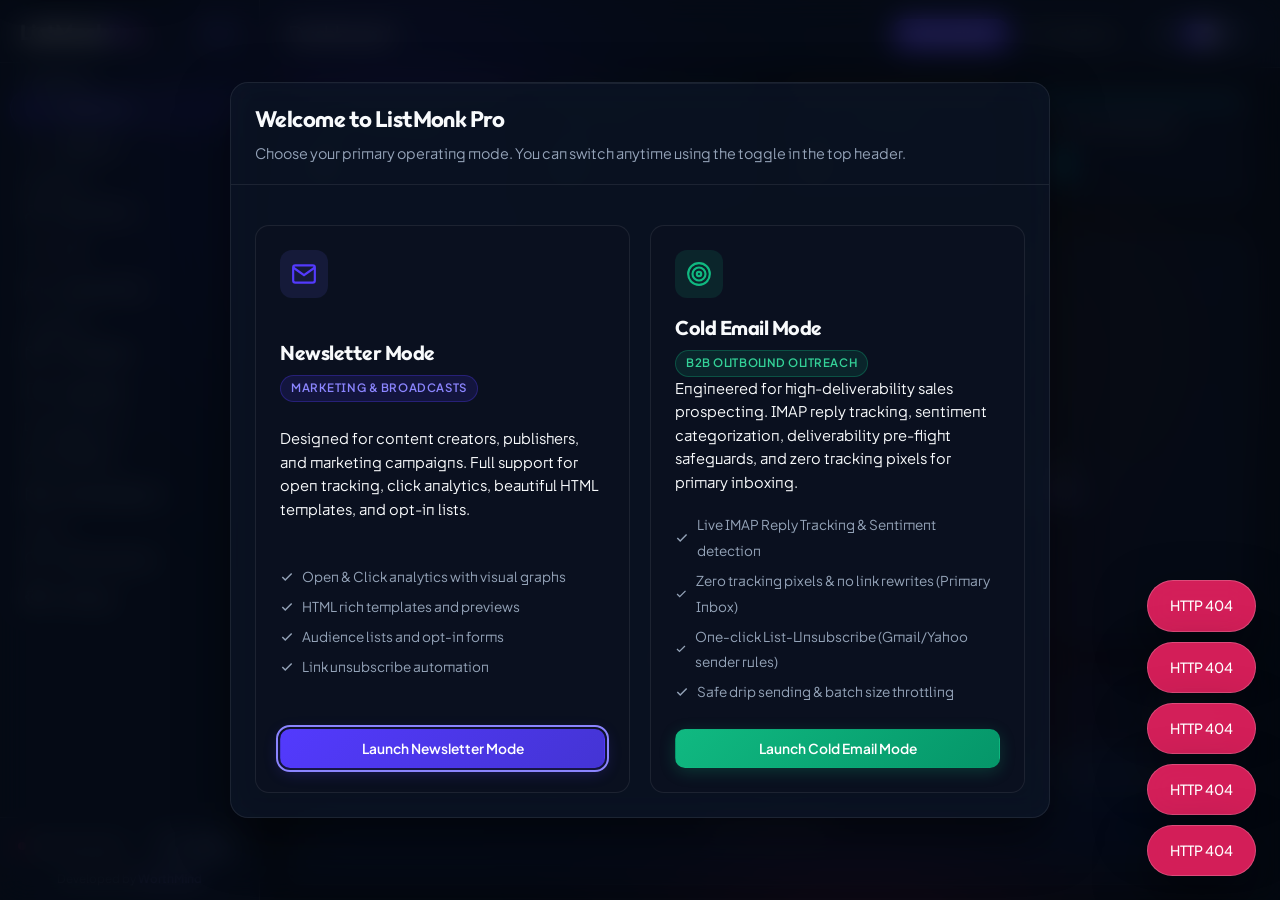
==== commit 245514cc: "feat(ui): full UI review: daily send stats, page reorganisation, new features - Daily send statistic" ====
--- a/templates/index.html
+++ b/templates/index.html
@@ -10,7 +10,7 @@
     <link href="https://fonts.googleapis.com/css2?family=Plus+Jakarta+Sans:wght@300;400;500;600;700&family=Outfit:wght@400;500;600;700&family=Inter:wght@300;400;500;600&display=swap" rel="stylesheet">
     <link rel="icon" type="image/svg+xml" href="/static/favicon.svg">
     <link rel="alternate icon" type="image/png" href="/static/favicon.png">
-    <link rel="stylesheet" href="/static/css/style.css?v=20261104a">
+    <link rel="stylesheet" href="/static/css/style.css?v=20261112r6">
 </head>
 <body>
     <a class="skip-link" href="#contentArea">Skip to content</a>
@@ -64,7 +64,7 @@
                     <svg aria-hidden="true" viewBox="0 0 24 24" fill="none" stroke="currentColor" stroke-width="2" stroke-linecap="round" stroke-linejoin="round"><path d="M21 15a2 2 0 0 1-2 2H7l-4 4V5a2 2 0 0 1 2-2h14a2 2 0 0 1 2 2z"/><line x1="9" y1="10" x2="15" y2="10"/><line x1="12" y1="7" x2="12" y2="13"/></svg>
                     <span>Replies & Leads</span>
                 </a></li>
-                <li class="nav-item-newsletter" data-nav-group="outreach"><a href="#/templates" class="nav-link" data-page="templates">
+                <li data-nav-group="outreach"><a href="#/templates" class="nav-link" data-page="templates">
                     <svg aria-hidden="true" viewBox="0 0 24 24" fill="none" stroke="currentColor" stroke-width="2" stroke-linecap="round" stroke-linejoin="round"><path d="M14 2H6a2 2 0 0 0-2 2v16a2 2 0 0 0 2 2h12a2 2 0 0 0 2-2V8z"/><polyline points="14 2 14 8 20 8"/></svg>
                     <span>Templates</span>
                 </a></li>
@@ -236,19 +236,19 @@
             });
         })();
     </script>
-    <script src="/static/js/api.js?v=20261026c"></script>
-    <script src="/static/js/app.js?v=20261104b"></script>
-    <script src="/static/js/charts.js?v=20261026c"></script>
-    <script src="/static/js/subscribers.js?v=20261026c"></script>
-    <script src="/static/js/campaigns.js?v=20261026c"></script>
-    <script src="/static/js/lists.js?v=20261026c"></script>
+    <script src="/static/js/api.js?v=20261112r3"></script>
+    <script src="/static/js/app.js?v=20261112r3"></script>
+    <script src="/static/js/charts.js?v=20261112r3"></script>
+    <script src="/static/js/subscribers.js?v=20261112r6"></script>
+    <script src="/static/js/campaigns.js?v=20261112r6"></script>
+    <script src="/static/js/lists.js?v=20261112r3"></script>
     <script src="/static/js/vendor/chart.umd.min.js?v=4.5.1"></script>
-    <script src="/static/js/analytics.js?v=20261026c"></script>
-    <script src="/static/js/settings.js?v=20261104b"></script>
-    <script src="/static/js/converter.js?v=20261026c"></script>
-    <script src="/static/js/unsubscribes.js?v=20261026c"></script>
-    <script src="/static/js/replies.js?v=20261103d"></script>
-    <script src="/static/js/deliverability.js?v=20261031c"></script>
-    <script src="/static/js/validation.js?v=20261104a"></script>
+    <script src="/static/js/analytics.js?v=20261112r3"></script>
+    <script src="/static/js/settings.js?v=20261112r3"></script>
+    <script src="/static/js/converter.js?v=20261112r3"></script>
+    <script src="/static/js/unsubscribes.js?v=20261112r3"></script>
+    <script src="/static/js/replies.js?v=20261112r3"></script>
+    <script src="/static/js/deliverability.js?v=20261112r3"></script>
+    <script src="/static/js/validation.js?v=20261112r3"></script>
 </body>
 </html>
--- a/static/css/style.css
+++ b/static/css/style.css
@@ -457,11 +457,23 @@
 }
 
 .sidebar-footer {
-    padding: 16px 18px;
+    padding: 12px 18px;
     border-top: 1px solid var(--glass-border);
     display: flex;
-    flex-direction: column;
-    gap: 12px;
+    flex-wrap: wrap;
+    align-items: center;
+    justify-content: space-between;
+    gap: 8px 12px;
+}
+
+/* Short desktop screens (a 900px-high laptop): the full nav plus the footer
+   used to push Settings below the fold. Tighten the rhythm so every entry
+   fits without scrolling the sidebar. */
+@media (max-height: 960px) {
+    .sidebar-header { padding: 16px 20px 14px; }
+    .nav-menu { padding: 8px 10px; gap: 1px; }
+    .nav-section-title { margin: 8px 0 2px 0; }
+    .nav-link { padding: 7px 14px; }
 }
 
 .connection-status {
@@ -513,12 +525,12 @@
 }
 
 .logout-btn {
-    width: 100%;
     justify-content: center;
     gap: 8px;
 }
 
 .sidebar-credit {
+    flex-basis: 100%;
     text-align: center;
     font-size: 0.73rem;
     color: var(--text-muted);
@@ -532,6 +544,18 @@
 
 .sidebar-credit a:hover {
     text-decoration: underline;
+}
+
+/* Scroll affordance: without it the clipped last entry reads as a
+   rendering bug rather than "scroll for more". Toggled by App.init(). */
+.nav-menu.is-scrollable {
+    scrollbar-width: thin;
+    scrollbar-color: var(--glass-border) transparent;
+}
+
+.nav-menu.is-scrollable:not(.at-end) {
+    mask-image: linear-gradient(to bottom, #000 calc(100% - 26px), transparent);
+    -webkit-mask-image: linear-gradient(to bottom, #000 calc(100% - 26px), transparent);
 }
 
 /* ── Main Content Area ─────────────────────────────────────── */
@@ -746,11 +770,12 @@
 /* ── Stat Cards Grid (from DESIGN.md) ──────────────────────── */
 .stats-grid {
     display: grid;
-    /* 165px, not 220px: the five-card pages (Analytics, Replies) only fitted
-       four columns at 1440px, leaving the fifth card orphaned, and the
-       six-card campaign-detail row fitted five. `auto-fit` collapses unused
-       tracks, so rows with fewer cards keep their full-width cards. */
-    grid-template-columns: repeat(auto-fit, minmax(180px, 1fr));
+    /* 160px, not 220px: the five-card pages (Replies) only fitted four
+       columns at 1440px, leaving the fifth card orphaned, and the six-card
+       rows (Analytics with "Sent Today", campaign detail) fitted five at
+       180px. `auto-fit` collapses unused tracks, so rows with fewer cards
+       keep their full-width cards. */
+    grid-template-columns: repeat(auto-fit, minmax(160px, 1fr));
     gap: 18px;
     margin-bottom: 24px;
 }
@@ -1085,6 +1110,7 @@
 input[type="search"],
 input[type="number"],
 input[type="date"],
+input[type="datetime-local"],
 input[type="password"],
 select,
 textarea {
@@ -2209,11 +2235,12 @@
 }
 
 /* ── Toast Notifications ───────────────────────────────────── */
-/* Offset below the top bar: at top:24px the toast covered the theme toggle
-   and made it unclickable. */
+/* Bottom-right: at the top (even offset below the top bar) toasts covered
+   the theme toggle and the first row of page content — page toolbars and
+   the converter's step tabs. The bottom corner is the emptiest spot. */
 .toast-container {
     position: fixed;
-    top: calc(var(--topbar-height) + 16px);
+    bottom: 24px;
     right: 24px;
     z-index: 1000;
     display: flex;
@@ -2865,23 +2892,17 @@
         gap: 8px;
     }
 
-    /* Scroll affordance: without it the clipped last entry reads as a
-       rendering bug rather than "scroll for more". Toggled by App.init(). */
-    .nav-menu.is-scrollable {
-        scrollbar-width: thin;
-        scrollbar-color: var(--glass-border) transparent;
-    }
-
-    .nav-menu.is-scrollable:not(.at-end) {
-        mask-image: linear-gradient(to bottom, #000 calc(100% - 26px), transparent);
-        -webkit-mask-image: linear-gradient(to bottom, #000 calc(100% - 26px), transparent);
-    }
 
     /* Both settings tabs stay fully readable instead of the strip clipping
        "Auto-Unblock Pr..." mid-word. */
+    /* One scrolling row of tabs: wrapping five tabs took three lines. */
     .settings-tabs {
-        flex-wrap: wrap;
-    }
+        flex-wrap: nowrap;
+        scrollbar-width: none;
+        gap: 6px;
+    }
+    .settings-tabs::-webkit-scrollbar { display: none; }
+    .settings-tab { flex-shrink: 0; white-space: nowrap; }
 
     /* The IMAP monitor's badge plus three buttons squeezed the card title
        into three lines ("IMAP / Unsubscribe / Monitor"). Give the actions
@@ -3868,14 +3889,6 @@
     text-overflow: ellipsis;
 }
 
-/* A reply no campaign claimed (e.g. an ad-hoc test mail). Dashed + muted so
-   it never reads as a real campaign name. */
-.reply-tag-camp.is-unattributed {
-    border-style: dashed;
-    background: transparent;
-    color: var(--text-muted);
-}
-
 /* ── Reading pane ──────────────────────────────────────────── */
 .reply-detail {
     position: sticky;
@@ -4062,10 +4075,6 @@
     font-size: 0.86rem;
     color: var(--text-primary);
     overflow-wrap: anywhere;
-}
-
-.reply-facts dd.is-muted {
-    color: var(--text-muted);
 }
 
 .reply-message {
@@ -5458,3 +5467,196 @@
         font-size: 1.7rem;
     }
 }
+
+/* ── Overflow ("⋯") menu ──────────────────────────────────────
+   Secondary and destructive actions live here so they are not one stray
+   click away from everyday buttons. The popover is position:fixed and placed
+   by App.init() so a scrolling table cannot clip it. */
+.more-menu {
+    position: relative;
+    display: inline-block;
+}
+.more-menu > summary {
+    list-style: none;
+    cursor: pointer;
+    user-select: none;
+}
+.more-menu > summary::-webkit-details-marker { display: none; }
+.more-menu-btn { min-width: 34px; justify-content: center; font-weight: 700; letter-spacing: 0.05em; }
+.more-menu-pop {
+    position: fixed;
+    z-index: 1200;
+    min-width: 190px;
+    padding: 6px;
+    background: var(--bg-table-sticky);
+    backdrop-filter: blur(24px) saturate(180%);
+    -webkit-backdrop-filter: blur(24px) saturate(180%);
+    border: 1px solid var(--glass-border);
+    border-radius: var(--radius-md, 12px);
+    box-shadow: 0 12px 32px rgba(0, 0, 0, 0.35);
+    display: flex;
+    flex-direction: column;
+    gap: 2px;
+}
+.more-menu-item {
+    all: unset;
+    box-sizing: border-box;
+    display: block;
+    width: 100%;
+    padding: 8px 12px;
+    border-radius: 8px;
+    font-size: 0.86rem;
+    color: var(--text-primary);
+    cursor: pointer;
+    white-space: nowrap;
+}
+.more-menu-item:hover,
+.more-menu-item:focus-visible {
+    background: var(--bg-surface-hover);
+}
+.more-menu-item.is-danger { color: var(--ruby, #ef4444); }
+.more-menu-item.is-danger:hover,
+.more-menu-item.is-danger:focus-visible { background: rgba(239, 68, 68, 0.12); }
+.more-menu-sep { height: 1px; margin: 4px 6px; background: var(--glass-border); }
+
+/* ── Empty chart state ───────────────────────────────────────
+   Sits over (or instead of) a canvas that has nothing to draw. */
+.chart-empty {
+    position: absolute;
+    inset: 0;
+    display: flex;
+    flex-direction: column;
+    align-items: center;
+    justify-content: center;
+    gap: 6px;
+    text-align: center;
+    padding: 16px;
+    color: var(--text-muted);
+    font-size: 0.88rem;
+}
+.chart-empty svg { opacity: 0.55; }
+.chart-empty p { margin: 0; max-width: 300px; }
+.chart-empty a { color: var(--primary-soft); font-weight: 600; text-decoration: none; }
+.chart-empty a:hover { text-decoration: underline; }
+.has-chart-empty { position: relative; }
+.has-chart-empty canvas { visibility: hidden; }
+
+/* ── Shared small pieces (campaign table / detail) ─────────── */
+.search-count { color: var(--text-secondary); font-size: 0.9rem; white-space: nowrap; }
+.cell-sub,
+.stat-sub { font-size: 0.8rem; color: var(--text-muted); }
+.stat-sub { margin-top: 2px; }
+a.stat-card-link { display: block; color: inherit; text-decoration: none; cursor: pointer; }
+a.stat-card-link:focus-visible { outline: 2px solid var(--primary); outline-offset: 2px; }
+.cell-link { color: var(--text-primary); font-weight: 600; text-decoration: none; }
+.cell-link:hover { color: var(--primary-soft); text-decoration: underline; }
+td a:not(.btn):not(.tag):not(.cell-link) { color: var(--primary-soft); font-weight: 600; text-decoration: none; }
+td a:not(.btn):not(.tag):not(.cell-link):hover { text-decoration: underline; }
+.btn-warning-outline { border-color: var(--warning); color: var(--warning); }
+.cell-progress { min-width: 110px; }
+.cell-progress small { color: var(--text-muted); }
+.mini-bar { margin-top: 4px; height: 4px; border-radius: 999px; background: var(--bg-input); overflow: hidden; }
+.mini-bar > div { height: 100%; background: linear-gradient(90deg, var(--primary), var(--emerald)); }
+.campaign-progress { padding: 16px 20px; margin-bottom: 16px; }
+.campaign-progress-head { display: flex; flex-wrap: wrap; justify-content: space-between; gap: 6px 16px; margin-bottom: 10px; font-size: 0.9rem; color: var(--text-secondary); }
+.campaign-progress-head strong { color: var(--text-primary); }
+.progress-track { height: 10px; border-radius: 999px; background: var(--bg-input); border: 1px solid var(--glass-border); overflow: hidden; }
+.progress-fill { height: 100%; background: linear-gradient(90deg, var(--primary), var(--emerald)); border-radius: 999px; transition: width 0.4s ease; }
+.progress-fill.is-paused { background: var(--lemon); }
+.detail-head { display: flex; flex-wrap: wrap; justify-content: space-between; align-items: flex-start; gap: 12px; margin-bottom: 20px; }
+.detail-head > div:first-child { display: flex; flex-direction: column; align-items: flex-start; gap: 10px; min-width: 0; }
+.detail-head h2 { margin: 0; overflow-wrap: anywhere; }
+.detail-head .action-btns { flex-wrap: wrap; justify-content: flex-end; }
+.detail-table { width: auto; }
+.detail-table td:first-child { color: var(--text-muted); padding: 8px 20px 8px 0; white-space: nowrap; }
+a.tag { text-decoration: none; color: inherit; }
+a.tag:hover { border-color: var(--primary-soft); }
+.label-row { display: flex; align-items: center; justify-content: space-between; gap: 10px; margin-bottom: 6px; }
+.label-row label { margin: 0; }
+textarea.code-input {
+    font-family: ui-monospace, SFMono-Regular, Menlo, Consolas, "Liberation Mono", monospace;
+    font-size: 0.84rem;
+    line-height: 1.55;
+    tab-size: 2;
+}
+.draft-preview { margin-top: 18px; padding-top: 14px; border-top: 1px solid var(--glass-border); }
+.attrib-row { display: grid; grid-template-columns: minmax(0, 1fr) minmax(0, 2fr) auto; gap: 8px; margin-bottom: 8px; }
+.attrib-editor textarea[hidden], .attrib-editor [hidden] { display: none; }
+.template-editor { max-width: none; }
+.template-editor-grid { display: grid; grid-template-columns: minmax(0, 1fr) minmax(0, 1fr); gap: 16px; }
+.template-editor-grid textarea { min-height: 520px; }
+.template-live-frame { height: 520px; min-height: 0; }
+@media (max-width: 1100px) {
+    .template-editor-grid { grid-template-columns: 1fr; }
+    .template-editor-grid textarea { min-height: 320px; }
+}
+.seg-count { display: inline-block; min-width: 1.4em; margin-left: 4px; padding: 0 6px; border-radius: 999px; background: var(--bg-input); font-size: 0.74rem; font-weight: 600; text-align: center; }
+.deliv-seg-btn.is-active .seg-count { background: rgba(255, 255, 255, 0.22); }
+.warmup-chart { display: grid; grid-template-columns: auto minmax(0, 1fr); gap: 8px; }
+.warmup-yaxis { display: flex; flex-direction: column; justify-content: space-between; align-items: flex-end; height: 120px; font-size: 0.72rem; color: var(--text-muted); font-variant-numeric: tabular-nums; }
+.warmup-ramp-axis { padding-left: 0; }
+.warmup-bar { position: relative; }
+.warmup-today { position: absolute; bottom: calc(100% + 4px); left: 50%; transform: translateX(-50%); font-size: 0.66rem; font-weight: 700; color: var(--emerald); white-space: nowrap; }
+.warmup-bars { padding-top: 22px; }
+tr.row-muted td { color: var(--text-muted); font-style: italic; font-size: 0.85rem; }
+.settings-switch { margin-bottom: 4px; }
+.warmup-yaxis { padding-top: 22px; box-sizing: border-box; }
+
+/* ── Dashboard "needs attention" strip ─────────────────────── */
+.attention-strip { display: flex; flex-wrap: wrap; gap: 8px; margin-bottom: 16px; }
+.attention-item {
+    display: inline-flex; align-items: center; gap: 8px;
+    padding: 8px 14px; border-radius: var(--radius-pill);
+    background: var(--bg-surface); border: 1px solid var(--glass-border);
+    color: var(--text-primary); font-size: 0.85rem; font-weight: 500; text-decoration: none;
+    transition: var(--transition-ui);
+}
+.attention-item:hover { border-color: var(--glass-border-hover); background: var(--bg-surface-hover); }
+.attention-item > span[aria-hidden] { color: var(--text-muted); }
+.attention-dot { width: 8px; height: 8px; border-radius: 50%; flex-shrink: 0; background: var(--info); }
+.tone-success .attention-dot { background: var(--emerald); }
+.tone-warning .attention-dot { background: var(--lemon); }
+.tone-danger .attention-dot { background: var(--ruby); }
+
+/* Phones: KPI cards two per row instead of four stacked full-width cards
+   that filled the whole first screen. */
+@media (max-width: 600px) {
+    .stats-grid { grid-template-columns: repeat(2, minmax(0, 1fr)); gap: 10px; }
+    .stats-grid .stat-card { padding: 14px 14px; }
+    .stats-grid .stat-value { font-size: 1.5rem; }
+    .stats-grid .stat-label { font-size: 0.68rem; letter-spacing: 0.04em; }
+    /* Toolbar: search on its own line, filters and actions share the next. */
+    .search-bar .search-input { flex: 1 1 100%; }
+    .search-bar .page-actions { margin-left: auto; flex-wrap: nowrap; }
+}
+.an-filter-action { flex-direction: column; gap: 6px; }
+.an-filter-action .btn { min-width: 0; width: auto; }
+.an-quick-label { font-size: 0.85rem; font-weight: 500; color: var(--text-secondary); }
+@media (max-width: 1100px) { .an-filter-action { grid-column: 1 / -1; } }
+th.num, td.num { text-align: right; font-variant-numeric: tabular-nums; white-space: nowrap; }
+.an-compare table { min-width: 640px; }
+.inline-details { display: inline; margin-left: 4px; }
+.inline-details > summary { display: inline; cursor: pointer; color: var(--primary-soft); font-size: 0.8rem; font-weight: 600; }
+.inline-details[open] .inline-details-body { display: block; margin-top: 8px; padding: 10px 12px; border-radius: var(--radius-md); background: var(--bg-input); border: 1px solid var(--glass-border); font-size: 0.82rem; color: var(--text-secondary); }
+.inline-details-body p { margin: 0 0 6px; }
+.inline-details-body p:last-child { margin-bottom: 0; }
+details.val-quick > summary { list-style: none; display: flex; flex-wrap: wrap; align-items: baseline; gap: 4px 12px; }
+details.val-quick > summary::-webkit-details-marker { display: none; }
+details.val-quick > summary::before { content: '▸'; color: var(--text-muted); transition: transform 0.15s; }
+details.val-quick[open] > summary::before { transform: rotate(90deg); }
+.plain-check { display: inline-flex; align-items: center; gap: 8px; font-size: 0.88rem; color: var(--text-primary); cursor: pointer; }
+.plain-check input { width: 16px; height: 16px; accent-color: var(--primary); }
+/* Phones: the pinned Actions column covers the middle of a wide table, so
+   the status that matters most rides under the name, and an empty-state
+   message stays in view instead of centring across the 600px-wide table. */
+.phone-only { display: none; }
+@media (max-width: 600px) {
+    .phone-only { display: block; margin-top: 4px; }
+    .table-wrapper td[colspan] > .empty-state {
+        position: sticky;
+        left: 0;
+        width: calc(100vw - 52px);
+        padding-left: 8px;
+        padding-right: 8px;
+    }
+}
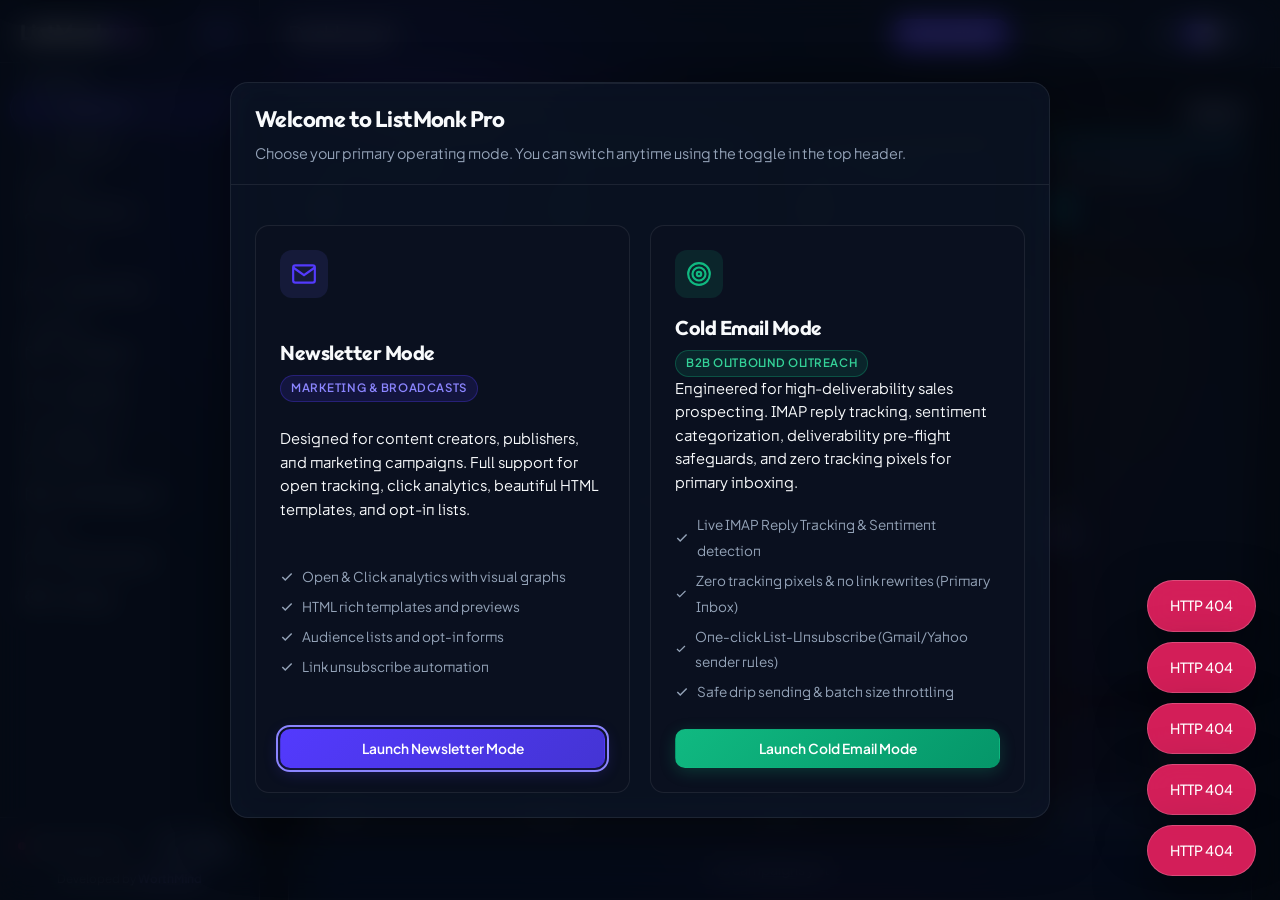
==== commit eae626ef: "feat(deliverability): sending reputation checks Seven new audit rows (group "Sending reputation"): r" ====
--- a/templates/index.html
+++ b/templates/index.html
@@ -10,7 +10,7 @@
     <link href="https://fonts.googleapis.com/css2?family=Plus+Jakarta+Sans:wght@300;400;500;600;700&family=Outfit:wght@400;500;600;700&family=Inter:wght@300;400;500;600&display=swap" rel="stylesheet">
     <link rel="icon" type="image/svg+xml" href="/static/favicon.svg">
     <link rel="alternate icon" type="image/png" href="/static/favicon.png">
-    <link rel="stylesheet" href="/static/css/style.css?v=20261112r6">
+    <link rel="stylesheet" href="/static/css/style.css?v=20261112r7">
 </head>
 <body>
     <a class="skip-link" href="#contentArea">Skip to content</a>
@@ -236,19 +236,19 @@
             });
         })();
     </script>
-    <script src="/static/js/api.js?v=20261112r3"></script>
-    <script src="/static/js/app.js?v=20261112r3"></script>
-    <script src="/static/js/charts.js?v=20261112r3"></script>
-    <script src="/static/js/subscribers.js?v=20261112r6"></script>
-    <script src="/static/js/campaigns.js?v=20261112r6"></script>
-    <script src="/static/js/lists.js?v=20261112r3"></script>
+    <script src="/static/js/api.js?v=20261112r7"></script>
+    <script src="/static/js/app.js?v=20261112r7"></script>
+    <script src="/static/js/charts.js?v=20261112r7"></script>
+    <script src="/static/js/subscribers.js?v=20261112r7"></script>
+    <script src="/static/js/campaigns.js?v=20261112r7"></script>
+    <script src="/static/js/lists.js?v=20261112r7"></script>
     <script src="/static/js/vendor/chart.umd.min.js?v=4.5.1"></script>
-    <script src="/static/js/analytics.js?v=20261112r3"></script>
-    <script src="/static/js/settings.js?v=20261112r3"></script>
-    <script src="/static/js/converter.js?v=20261112r3"></script>
-    <script src="/static/js/unsubscribes.js?v=20261112r3"></script>
-    <script src="/static/js/replies.js?v=20261112r3"></script>
-    <script src="/static/js/deliverability.js?v=20261112r3"></script>
-    <script src="/static/js/validation.js?v=20261112r3"></script>
+    <script src="/static/js/analytics.js?v=20261112r7"></script>
+    <script src="/static/js/settings.js?v=20261112r7"></script>
+    <script src="/static/js/converter.js?v=20261112r7"></script>
+    <script src="/static/js/unsubscribes.js?v=20261112r7"></script>
+    <script src="/static/js/replies.js?v=20261112r7"></script>
+    <script src="/static/js/deliverability.js?v=20261112r7"></script>
+    <script src="/static/js/validation.js?v=20261112r7"></script>
 </body>
 </html>
--- a/static/css/style.css
+++ b/static/css/style.css
@@ -5660,3 +5660,14 @@
         padding-right: 8px;
     }
 }
+
+/* Dashboard: where the numbers come from + Refresh. */
+.dash-sync {
+    display: flex; flex-wrap: wrap; align-items: center; justify-content: space-between;
+    gap: 8px 16px; margin-bottom: 12px; font-size: 0.82rem; color: var(--text-muted);
+}
+.dash-sync strong { color: var(--text-secondary); font-weight: 600; }
+.dash-sync-dot {
+    display: inline-block; width: 7px; height: 7px; border-radius: 50%;
+    background: var(--emerald); margin-right: 8px; vertical-align: 1px;
+}
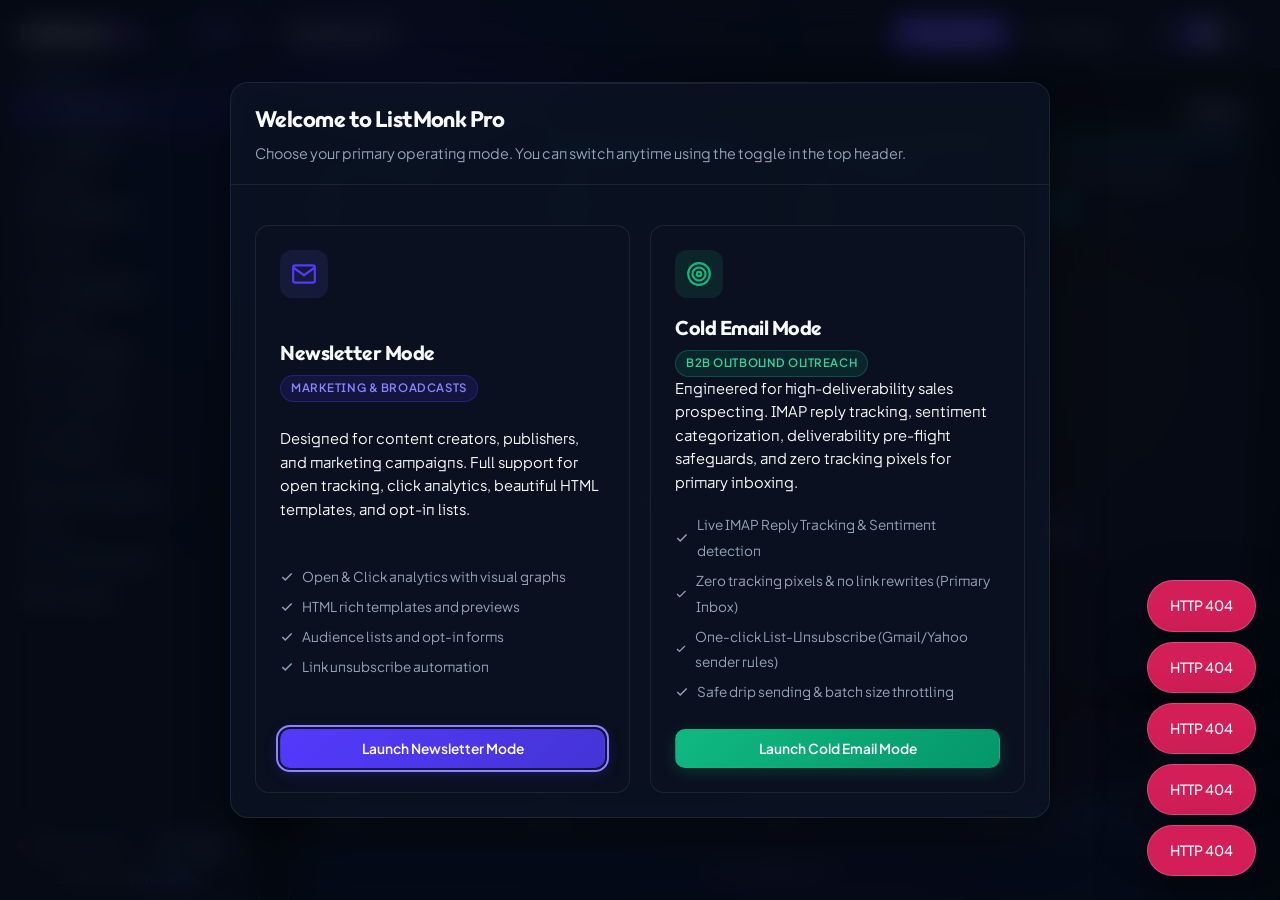
==== commit d2205240: "feat(deliverability): redesign audit page with section menu - Score-ring hero: verdict, issue chips " ====
--- a/templates/index.html
+++ b/templates/index.html
@@ -10,7 +10,7 @@
     <link href="https://fonts.googleapis.com/css2?family=Plus+Jakarta+Sans:wght@300;400;500;600;700&family=Outfit:wght@400;500;600;700&family=Inter:wght@300;400;500;600&display=swap" rel="stylesheet">
     <link rel="icon" type="image/svg+xml" href="/static/favicon.svg">
     <link rel="alternate icon" type="image/png" href="/static/favicon.png">
-    <link rel="stylesheet" href="/static/css/style.css?v=20261112r7">
+    <link rel="stylesheet" href="/static/css/style.css?v=20261113r1">
 </head>
 <body>
     <a class="skip-link" href="#contentArea">Skip to content</a>
@@ -236,19 +236,19 @@
             });
         })();
     </script>
-    <script src="/static/js/api.js?v=20261112r7"></script>
-    <script src="/static/js/app.js?v=20261112r7"></script>
-    <script src="/static/js/charts.js?v=20261112r7"></script>
-    <script src="/static/js/subscribers.js?v=20261112r7"></script>
-    <script src="/static/js/campaigns.js?v=20261112r7"></script>
-    <script src="/static/js/lists.js?v=20261112r7"></script>
+    <script src="/static/js/api.js?v=20261113r1"></script>
+    <script src="/static/js/app.js?v=20261113r1"></script>
+    <script src="/static/js/charts.js?v=20261113r1"></script>
+    <script src="/static/js/subscribers.js?v=20261113r1"></script>
+    <script src="/static/js/campaigns.js?v=20261113r1"></script>
+    <script src="/static/js/lists.js?v=20261113r1"></script>
     <script src="/static/js/vendor/chart.umd.min.js?v=4.5.1"></script>
-    <script src="/static/js/analytics.js?v=20261112r7"></script>
-    <script src="/static/js/settings.js?v=20261112r7"></script>
-    <script src="/static/js/converter.js?v=20261112r7"></script>
-    <script src="/static/js/unsubscribes.js?v=20261112r7"></script>
-    <script src="/static/js/replies.js?v=20261112r7"></script>
-    <script src="/static/js/deliverability.js?v=20261112r7"></script>
-    <script src="/static/js/validation.js?v=20261112r7"></script>
+    <script src="/static/js/analytics.js?v=20261113r1"></script>
+    <script src="/static/js/settings.js?v=20261113r1"></script>
+    <script src="/static/js/converter.js?v=20261113r1"></script>
+    <script src="/static/js/unsubscribes.js?v=20261113r1"></script>
+    <script src="/static/js/replies.js?v=20261113r1"></script>
+    <script src="/static/js/deliverability.js?v=20261113r1"></script>
+    <script src="/static/js/validation.js?v=20261113r1"></script>
 </body>
 </html>
--- a/static/css/style.css
+++ b/static/css/style.css
@@ -4225,10 +4225,11 @@
 
 /* ==========================================================================
    Deliverability Audit
-   A report surface, not a banner: the score reads as an instrument (numeral +
-   one tick per scored check), the audit groups checks under a label rail, and
-   only a failing check is allowed to raise its voice. Every row carries the
-   control for its setting; edits collect in a sticky save bar.
+   A report surface, not a banner. The hero reads as an instrument (score
+   ring + tallies + presets); below it a sticky section menu picks the group
+   shown in the panel, so 21 checks never sit in one wall of rows. Only a
+   failing or warning row raises its voice (tint + edge rail). Every row
+   carries the control for its setting; edits collect in a sticky save bar.
    ========================================================================== */
 
 .sr-only {
@@ -4243,19 +4244,22 @@
     border: 0;
 }
 
-/* ── Summary ───────────────────────────────────────────────── */
-.deliv-summary {
-    display: grid;
-    grid-template-columns: minmax(250px, 330px) minmax(0, 1fr);
-    gap: 34px;
-    padding: 28px;
-    align-items: start;
-}
-
-.deliv-summary-body {
-    border-left: 1px solid var(--glass-border);
-    padding-left: 34px;
-    min-width: 0;
+/* Status tones, one place per theme. Light values clear WCAG AA (4.5:1) for
+   11–12px text on the pale tinted fills used below. */
+:root {
+    --deliv-pass: #34d399;
+    --deliv-warn: #fbbf24;
+    --deliv-fail: #ff5c8a;
+    --deliv-info: var(--primary-soft);
+    --deliv-inset: rgba(4, 8, 18, 0.28);
+}
+
+[data-theme="light"] {
+    --deliv-pass: #047857;
+    --deliv-warn: #a35a00;
+    --deliv-fail: #b3123a;
+    --deliv-info: var(--primary);
+    --deliv-inset: rgba(241, 245, 249, 0.7);
 }
 
 .deliv-eyebrow {
@@ -4266,16 +4270,111 @@
     color: var(--text-muted);
 }
 
-.deliv-score-line {
-    display: flex;
-    align-items: baseline;
-    gap: 9px;
-    margin-top: 6px;
+/* ── Hero ──────────────────────────────────────────────────── */
+.deliv-hero {
+    --ring-a: var(--primary-soft);
+    --ring-b: var(--primary);
+    --ring-glow: var(--primary-glow);
+    padding: 0;
+    overflow: hidden;
+    isolation: isolate;
+}
+
+.deliv-hero.is-optimal {
+    --ring-a: var(--primary-soft);
+    --ring-b: #10b981;
+    --ring-glow: rgba(16, 185, 129, 0.35);
+}
+
+.deliv-hero.is-good {
+    --ring-a: #fcd34d;
+    --ring-b: #f59e0b;
+    --ring-glow: rgba(245, 158, 11, 0.3);
+}
+
+.deliv-hero.is-poor {
+    --ring-a: #ff8fb0;
+    --ring-b: var(--ruby);
+    --ring-glow: var(--ruby-glow);
+}
+
+/* Soft halo behind the gauge: the one decorative flourish on the page. */
+.deliv-hero::after {
+    content: '';
+    position: absolute;
+    z-index: -1;
+    top: -140px;
+    left: -100px;
+    width: 460px;
+    height: 400px;
+    background: radial-gradient(closest-side, var(--ring-glow), transparent);
+    opacity: 0.55;
+    pointer-events: none;
+}
+
+.deliv-hero-main {
+    display: grid;
+    grid-template-columns: auto minmax(0, 1fr) auto;
+    gap: 34px;
+    align-items: center;
+    padding: 30px 30px 28px;
+}
+
+.deliv-ring {
+    position: relative;
+    width: 148px;
+    height: 148px;
+    flex-shrink: 0;
+}
+
+.deliv-ring svg {
+    display: block;
+    width: 100%;
+    height: 100%;
+    overflow: visible;
+}
+
+.deliv-ring-track {
+    fill: none;
+    stroke: var(--glass-border-hover);
+    stroke-width: 9;
+    opacity: 0.6;
+}
+
+.deliv-ring-arc {
+    fill: none;
+    stroke: url(#delivRingGrad);
+    stroke-width: 9;
+    stroke-linecap: round;
+    filter: drop-shadow(0 0 8px var(--ring-glow));
+}
+
+.deliv-ring-stop-a { stop-color: var(--ring-a); }
+.deliv-ring-stop-b { stop-color: var(--ring-b); }
+
+@media (prefers-reduced-motion: no-preference) {
+    .deliv-ring-arc {
+        animation: delivRingIn 0.9s cubic-bezier(0.16, 1, 0.3, 1);
+    }
+
+    @keyframes delivRingIn {
+        from { stroke-dasharray: 0 400; }
+    }
+}
+
+.deliv-ring-value {
+    position: absolute;
+    inset: 0;
+    display: flex;
+    flex-direction: column;
+    align-items: center;
+    justify-content: center;
+    gap: 2px;
 }
 
 .deliv-score-value {
     font-family: var(--font-display);
-    font-size: 3.1rem;
+    font-size: 2.9rem;
     font-weight: 600;
     line-height: 1;
     letter-spacing: -0.045em;
@@ -4284,61 +4383,22 @@
 }
 
 .deliv-score-max {
-    font-size: 0.95rem;
+    font-size: 0.74rem;
     font-weight: 600;
+    letter-spacing: 0.04em;
     color: var(--text-muted);
     font-variant-numeric: tabular-nums;
 }
 
-/* One tick per scored check: the meter is the score's evidence, so a 100 with
-   nine ticks cannot be faked by a rounded percentage. */
-.deliv-meter {
-    display: flex;
-    gap: 3px;
-    height: 6px;
-    margin-top: 16px;
-}
-
-.deliv-tick {
-    flex: 1;
-    border-radius: 2px;
-    background: var(--text-muted);
-    opacity: 0.35;
-}
-
-.deliv-tick.is-pass {
-    background: #34d399;
-    opacity: 0.85;
-}
-
-.deliv-tick.is-warn {
-    background: #fbbf24;
-    opacity: 1;
-}
-
-.deliv-tick.is-fail {
-    background: #ff5c8a;
-    opacity: 1;
-}
-
-.deliv-score-caption {
-    margin-top: 12px;
-    font-size: 0.79rem;
-    color: var(--text-muted);
-    line-height: 1.5;
-}
-
-.deliv-score-caption strong {
-    color: var(--text-secondary);
-    font-weight: 600;
-    font-variant-numeric: tabular-nums;
-}
-
-.deliv-score-note {
-    display: block;
-    margin-top: 2px;
-    font-size: 0.74rem;
-    opacity: 0.85;
+.deliv-hero-copy {
+    min-width: 0;
+}
+
+.deliv-hero-top {
+    display: flex;
+    align-items: center;
+    flex-wrap: wrap;
+    gap: 8px 12px;
 }
 
 .deliv-profile-pill {
@@ -4363,207 +4423,731 @@
     flex-shrink: 0;
 }
 
+.deliv-profile-pill.matched {
+    border-color: color-mix(in srgb, var(--deliv-pass) 32%, transparent);
+    background: color-mix(in srgb, var(--deliv-pass) 10%, transparent);
+    color: var(--deliv-pass);
+}
+
 .deliv-profile-pill.matched .deliv-profile-dot {
-    background: #34d399;
-    box-shadow: 0 0 0 3px rgba(16, 185, 129, 0.16);
+    background: var(--deliv-pass);
+    box-shadow: 0 0 0 3px color-mix(in srgb, var(--deliv-pass) 18%, transparent);
 }
 
 .deliv-profile-pill.unmatched {
-    border-color: rgba(245, 158, 11, 0.3);
+    border-color: color-mix(in srgb, var(--deliv-warn) 32%, transparent);
     background: var(--warning-bg);
-    color: #fbbf24;
+    color: var(--deliv-warn);
 }
 
 .deliv-profile-pill.unmatched .deliv-profile-dot {
-    background: #fbbf24;
-    box-shadow: 0 0 0 3px rgba(245, 158, 11, 0.16);
+    background: var(--deliv-warn);
+    box-shadow: 0 0 0 3px color-mix(in srgb, var(--deliv-warn) 18%, transparent);
+}
+
+.deliv-profile-pill.is-mode {
+    border-color: rgba(139, 133, 255, 0.32);
+    background: var(--primary-subdued);
+    color: var(--deliv-info);
+}
+
+.deliv-profile-pill.is-mode .deliv-profile-dot {
+    background: var(--deliv-info);
 }
 
 .deliv-verdict {
-    margin: 14px 0 0;
-    font-size: 1.22rem;
+    margin: 12px 0 0;
+    font-family: var(--font-display);
+    font-size: 1.5rem;
     font-weight: 600;
-    letter-spacing: -0.02em;
-    line-height: 1.3;
+    letter-spacing: -0.025em;
+    line-height: 1.2;
     color: var(--text-primary);
 }
 
 .deliv-verdict-note {
     margin-top: 8px;
-    max-width: 62ch;
+    max-width: 64ch;
     font-size: 0.85rem;
     line-height: 1.6;
     color: var(--text-secondary);
 }
 
-.deliv-verdict-list {
-    margin-top: 8px;
-    font-size: 0.79rem;
-    color: var(--text-muted);
-    line-height: 1.5;
-}
-
-.deliv-preset-row {
-    display: flex;
-    align-items: center;
+.deliv-issues {
+    display: flex;
+    flex-wrap: wrap;
+    gap: 6px;
+    margin-top: 14px;
+}
+
+.deliv-issue-chip,
+.deliv-issue-more {
+    display: inline-flex;
+    align-items: center;
+    gap: 7px;
+    padding: 5px 11px;
+    border: 1px solid var(--glass-border);
+    border-radius: var(--radius-pill);
+    background: var(--bg-input);
+    color: var(--text-primary);
+    font: inherit;
+    font-size: 0.75rem;
+    font-weight: 500;
+    cursor: pointer;
+    transition: var(--transition-ui);
+}
+
+.deliv-issue-more {
+    color: var(--text-muted);
+}
+
+.deliv-issue-chip:hover,
+.deliv-issue-more:hover {
+    border-color: var(--glass-border-hover);
+    background: var(--bg-surface-hover);
+}
+
+.deliv-issue-chip:focus-visible,
+.deliv-issue-more:focus-visible {
+    outline: 2px solid var(--primary);
+    outline-offset: 2px;
+}
+
+.deliv-issue-dot {
+    width: 6px;
+    height: 6px;
+    border-radius: 50%;
+    background: var(--deliv-warn);
+}
+
+.deliv-issue-chip.is-fail .deliv-issue-dot {
+    background: var(--deliv-fail);
+}
+
+.deliv-hero-meta {
+    display: flex;
+    flex-direction: column;
+    align-items: flex-end;
+    gap: 6px;
+    align-self: start;
+    text-align: right;
+}
+
+.deliv-hero-meta .btn {
+    margin-top: 6px;
+}
+
+.deliv-live {
+    display: inline-flex;
+    align-items: center;
+    gap: 7px;
+    font-size: 0.74rem;
+    font-weight: 600;
+    color: var(--text-secondary);
+    white-space: nowrap;
+}
+
+.deliv-live-dot {
+    position: relative;
+    width: 7px;
+    height: 7px;
+    border-radius: 50%;
+    background: var(--deliv-pass);
+}
+
+@media (prefers-reduced-motion: no-preference) {
+    .deliv-live-dot::after {
+        content: '';
+        position: absolute;
+        inset: 0;
+        border-radius: 50%;
+        background: var(--deliv-pass);
+        animation: delivPulse 2.4s cubic-bezier(0.16, 1, 0.3, 1) infinite;
+    }
+
+    @keyframes delivPulse {
+        0% { transform: scale(1); opacity: 0.6; }
+        70%, 100% { transform: scale(2.8); opacity: 0; }
+    }
+}
+
+.deliv-checked {
+    font-size: 0.72rem;
+    color: var(--text-muted);
+    font-variant-numeric: tabular-nums;
+    white-space: nowrap;
+}
+
+/* Tallies: the score's evidence, so a 100 cannot be read without its count. */
+.deliv-stats {
+    display: grid;
+    grid-template-columns: repeat(4, minmax(0, 1fr));
+    border-top: 1px solid var(--glass-border);
+}
+
+.deliv-stat {
+    display: flex;
+    align-items: baseline;
     gap: 10px;
-    flex-wrap: wrap;
-    margin-top: 20px;
+    padding: 16px 30px;
+    min-width: 0;
+}
+
+.deliv-stat + .deliv-stat {
+    border-left: 1px solid var(--glass-border);
+}
+
+.deliv-stat-num {
+    font-family: var(--font-display);
+    font-size: 1.55rem;
+    font-weight: 600;
+    line-height: 1;
+    letter-spacing: -0.03em;
+    font-variant-numeric: tabular-nums;
+    color: var(--text-primary);
+}
+
+.deliv-stat.is-pass .deliv-stat-num { color: var(--deliv-pass); }
+.deliv-stat.is-warn .deliv-stat-num { color: var(--deliv-warn); }
+.deliv-stat.is-fail .deliv-stat-num { color: var(--deliv-fail); }
+.deliv-stat.is-info .deliv-stat-num { color: var(--deliv-info); }
+.deliv-stat.is-zero .deliv-stat-num { color: var(--text-muted); opacity: 0.7; }
+
+.deliv-stat-label {
+    font-size: 0.7rem;
+    font-weight: 600;
+    letter-spacing: 0.08em;
+    text-transform: uppercase;
+    color: var(--text-muted);
+    white-space: nowrap;
+    overflow: hidden;
+    text-overflow: ellipsis;
+}
+
+/* ── Presets ───────────────────────────────────────────────── */
+.deliv-presets {
+    display: grid;
+    grid-template-columns: minmax(200px, 250px) minmax(0, 1fr);
+    gap: 26px;
+    align-items: center;
+    padding: 20px 30px 22px;
+    border-top: 1px solid var(--glass-border);
+    background: var(--deliv-inset);
 }
 
 .deliv-preset-hint {
-    margin-top: 10px;
-    max-width: 62ch;
+    margin-top: 6px;
+    font-size: 0.74rem;
+    line-height: 1.55;
+    color: var(--text-muted);
+}
+
+.deliv-preset-grid {
+    display: grid;
+    grid-template-columns: repeat(2, minmax(0, 1fr));
+    gap: 12px;
+}
+
+.deliv-preset {
+    display: flex;
+    align-items: center;
+    gap: 14px;
+    padding: 14px 16px;
+    border: 1px solid var(--glass-border);
+    border-radius: var(--radius-md);
+    background: var(--bg-surface);
+    transition: var(--transition-ui);
+}
+
+.deliv-preset:hover {
+    border-color: var(--glass-border-hover);
+}
+
+.deliv-preset.is-active {
+    border-color: color-mix(in srgb, var(--deliv-pass) 38%, transparent);
+    background: linear-gradient(135deg, color-mix(in srgb, var(--deliv-pass) 10%, transparent), transparent 70%), var(--bg-surface);
+}
+
+.deliv-preset-icon {
+    display: grid;
+    place-items: center;
+    width: 36px;
+    height: 36px;
+    flex-shrink: 0;
+    border-radius: 10px;
+    border: 1px solid rgba(139, 133, 255, 0.25);
+    background: var(--primary-subdued);
+    color: var(--deliv-info);
+}
+
+.deliv-preset-icon svg {
+    width: 16px;
+    height: 16px;
+}
+
+.deliv-preset.is-active .deliv-preset-icon {
+    border-color: color-mix(in srgb, var(--deliv-pass) 35%, transparent);
+    background: color-mix(in srgb, var(--deliv-pass) 12%, transparent);
+    color: var(--deliv-pass);
+}
+
+.deliv-preset-body {
+    flex: 1;
+    min-width: 0;
+}
+
+.deliv-preset-title {
+    display: flex;
+    align-items: center;
+    gap: 8px;
+    font-size: 0.86rem;
+    font-weight: 600;
+    color: var(--text-primary);
+}
+
+.deliv-preset-body p {
+    margin-top: 3px;
     font-size: 0.74rem;
     line-height: 1.5;
     color: var(--text-muted);
 }
 
-/* ── Audit listing ─────────────────────────────────────────── */
-.deliv-audit {
+.deliv-preset-badge {
+    display: inline-flex;
+    align-items: center;
+    gap: 4px;
+    padding: 1px 8px 1px 6px;
+    border-radius: var(--radius-pill);
+    background: color-mix(in srgb, var(--deliv-pass) 14%, transparent);
+    color: var(--deliv-pass);
+    font-size: 0.62rem;
+    font-weight: 700;
+    letter-spacing: 0.08em;
+    text-transform: uppercase;
+}
+
+.deliv-preset-badge svg {
+    width: 11px;
+    height: 11px;
+}
+
+.deliv-preset .btn {
+    flex-shrink: 0;
+}
+
+/* ── Two-pane body: section menu + panel ───────────────────── */
+.deliv-layout {
+    display: grid;
+    grid-template-columns: 264px minmax(0, 1fr);
+    gap: 24px;
+    align-items: start;
     margin-top: 24px;
 }
 
-.deliv-audit-head {
-    align-items: flex-start;
-    flex-wrap: wrap;
-    gap: 14px;
-    padding-bottom: 16px;
+.deliv-nav {
+    position: sticky;
+    top: 0;
+    z-index: 5;
+    min-width: 0;
+}
+
+.deliv-nav-inner {
+    display: flex;
+    flex-direction: column;
+    gap: 2px;
+    padding: 10px;
+    border: 1px solid var(--glass-border);
+    border-radius: var(--radius-lg);
+    background: var(--bg-surface);
+    backdrop-filter: blur(20px) saturate(180%);
+    -webkit-backdrop-filter: blur(20px) saturate(180%);
+    box-shadow: var(--glass-shadow);
+}
+
+.deliv-nav-title {
+    padding: 14px 10px 6px;
+    font-size: 0.63rem;
+    font-weight: 700;
+    letter-spacing: 0.14em;
+    text-transform: uppercase;
+    color: var(--text-muted);
+}
+
+.deliv-nav-item {
+    position: relative;
+    display: flex;
+    align-items: center;
+    gap: 10px;
+    width: 100%;
+    padding: 7px 8px;
+    border: 0;
+    border-radius: var(--radius-md);
+    background: transparent;
+    color: var(--text-secondary);
+    font: inherit;
+    font-size: 0.84rem;
+    font-weight: 500;
+    text-align: left;
+    cursor: pointer;
+    transition: var(--transition-ui);
+}
+
+.deliv-nav-item:hover {
+    background: var(--bg-surface-hover);
+    color: var(--text-primary);
+}
+
+.deliv-nav-item:focus-visible {
+    outline: 2px solid var(--primary);
+    outline-offset: 1px;
+}
+
+.deliv-nav-item.is-active {
+    background: linear-gradient(135deg, rgba(83, 58, 253, 0.24), rgba(83, 58, 253, 0.08));
+    box-shadow: inset 0 0 0 1px rgba(139, 133, 255, 0.3);
+    color: var(--text-primary);
+    font-weight: 600;
+}
+
+.deliv-nav-icon {
+    display: grid;
+    place-items: center;
+    width: 28px;
+    height: 28px;
+    flex-shrink: 0;
+    border-radius: 8px;
+    background: var(--bg-surface-hover);
+    color: var(--text-muted);
+    transition: var(--transition-ui);
+}
+
+.deliv-nav-icon svg {
+    width: 15px;
+    height: 15px;
+}
+
+.deliv-nav-item.is-active .deliv-nav-icon {
+    background: linear-gradient(135deg, var(--primary) 0%, var(--primary-deep) 100%);
+    color: #ffffff;
+    box-shadow: 0 4px 12px var(--primary-glow);
+}
+
+.deliv-nav-label {
+    flex: 1;
+    min-width: 0;
+    overflow: hidden;
+    text-overflow: ellipsis;
+    white-space: nowrap;
+}
+
+.deliv-nav-count {
+    flex-shrink: 0;
+    min-width: 2.2em;
+    padding: 2px 7px;
+    border-radius: var(--radius-pill);
+    background: var(--bg-input);
+    font-size: 0.68rem;
+    font-weight: 700;
+    text-align: center;
+    font-variant-numeric: tabular-nums;
+    color: var(--text-muted);
+}
+
+.deliv-nav-count.is-pass { color: var(--deliv-pass); }
+
+.deliv-nav-count.is-warn {
+    background: color-mix(in srgb, var(--deliv-warn) 14%, transparent);
+    color: var(--deliv-warn);
+}
+
+.deliv-nav-count.is-fail {
+    background: color-mix(in srgb, var(--deliv-fail) 14%, transparent);
+    color: var(--deliv-fail);
+}
+
+.deliv-nav-dirty {
+    display: none;
+    width: 7px;
+    height: 7px;
+    flex-shrink: 0;
+    border-radius: 50%;
+    background: var(--primary-soft);
+    box-shadow: 0 0 0 3px var(--primary-subdued);
+}
+
+.deliv-nav-item.is-dirty .deliv-nav-dirty {
+    display: block;
+}
+
+.deliv-nav-help {
+    margin: 10px 2px 0;
+    padding: 12px 8px 4px;
+    border-top: 1px solid var(--glass-border);
+    font-size: 0.72rem;
+    line-height: 1.55;
+    color: var(--text-muted);
+}
+
+.deliv-nav-help b {
+    color: var(--text-secondary);
+    font-weight: 600;
+}
+
+.deliv-panel {
+    display: flex;
+    flex-direction: column;
+    gap: 20px;
+    min-width: 0;
+}
+
+@media (prefers-reduced-motion: no-preference) {
+    .deliv-panel > .deliv-panel-card {
+        animation: delivPanelIn 0.32s cubic-bezier(0.16, 1, 0.3, 1);
+    }
+
+    @keyframes delivPanelIn {
+        from { opacity: 0; transform: translateY(6px); }
+        to { opacity: 1; transform: none; }
+    }
+}
+
+.deliv-panel-card {
+    padding: 0;
+    overflow: hidden;
+}
+
+.deliv-panel-head {
+    display: flex;
+    align-items: center;
+    gap: 16px;
+    padding: 22px 24px;
     border-bottom: 1px solid var(--glass-border);
 }
 
-.deliv-sub {
-    margin-top: 4px;
-    font-size: 0.79rem;
-    color: var(--text-muted);
-}
-
-.deliv-tally {
-    display: inline-flex;
-    align-items: center;
-    gap: 14px;
-    font-size: 0.78rem;
-    color: var(--text-muted);
-}
-
-.deliv-tally b {
-    font-weight: 700;
+.deliv-panel-icon {
+    display: grid;
+    place-items: center;
+    width: 42px;
+    height: 42px;
+    flex-shrink: 0;
+    border-radius: 12px;
+    border: 1px solid rgba(139, 133, 255, 0.28);
+    background: linear-gradient(135deg, rgba(83, 58, 253, 0.26), rgba(83, 58, 253, 0.08));
+    color: var(--deliv-info);
+}
+
+.deliv-panel-icon svg {
+    width: 19px;
+    height: 19px;
+}
+
+.deliv-panel-icon.is-warn {
+    border-color: color-mix(in srgb, var(--deliv-warn) 35%, transparent);
+    background: color-mix(in srgb, var(--deliv-warn) 12%, transparent);
+    color: var(--deliv-warn);
+}
+
+.deliv-panel-icon.is-fail {
+    border-color: color-mix(in srgb, var(--deliv-fail) 35%, transparent);
+    background: color-mix(in srgb, var(--deliv-fail) 12%, transparent);
+    color: var(--deliv-fail);
+}
+
+.deliv-panel-titles {
+    flex: 1;
+    min-width: 0;
+}
+
+.deliv-panel-title {
+    margin: 0;
+    font-family: var(--font-display);
+    font-size: 1.14rem;
+    font-weight: 600;
+    letter-spacing: -0.02em;
+    color: var(--text-primary);
+}
+
+.deliv-panel-blurb {
+    margin-top: 3px;
+    max-width: 72ch;
+    font-size: 0.8rem;
+    line-height: 1.55;
+    color: var(--text-muted);
+}
+
+.deliv-panel-tally {
+    display: grid;
+    justify-items: end;
+    gap: 3px;
+    flex-shrink: 0;
+    text-align: right;
+}
+
+.deliv-panel-tally-num {
+    font-family: var(--font-display);
+    font-size: 1.45rem;
+    font-weight: 600;
+    line-height: 1;
+    letter-spacing: -0.03em;
     font-variant-numeric: tabular-nums;
     color: var(--text-primary);
 }
 
-.deliv-tally b.is-pass {
-    color: #34d399;
-}
-
-.deliv-tally b.is-attention {
-    color: #fbbf24;
-}
-
-.deliv-group {
-    display: grid;
-    grid-template-columns: 190px minmax(0, 1fr);
-    gap: 30px;
-    padding: 20px 0;
-}
-
-.deliv-group + .deliv-group {
-    border-top: 1px solid var(--glass-border);
-}
-
-.deliv-group-count {
-    display: inline-block;
-    margin-top: 9px;
-    font-size: 0.7rem;
-    font-weight: 600;
-    letter-spacing: 0.05em;
-    font-variant-numeric: tabular-nums;
-    color: var(--text-muted);
-}
-
-.deliv-group-count.has-attention {
-    color: #fbbf24;
-}
-
-.deliv-group-label {
-    font-size: 0.83rem;
-    font-weight: 600;
-    letter-spacing: -0.01em;
-    color: var(--text-primary);
-}
-
-.deliv-group-blurb {
-    margin-top: 6px;
-    font-size: 0.75rem;
-    line-height: 1.55;
-    color: var(--text-muted);
-}
-
+.deliv-panel-tally-num small {
+    font-size: 0.9rem;
+    font-weight: 500;
+    color: var(--text-muted);
+}
+
+.deliv-panel-tally.is-warn .deliv-panel-tally-num { color: var(--deliv-warn); }
+.deliv-panel-tally.is-fail .deliv-panel-tally-num { color: var(--deliv-fail); }
+
+.deliv-panel-tally-label {
+    font-size: 0.64rem;
+    font-weight: 700;
+    letter-spacing: 0.1em;
+    text-transform: uppercase;
+    color: var(--text-muted);
+}
+
+.deliv-panel-bar {
+    display: block;
+    width: 86px;
+    height: 4px;
+    margin-top: 3px;
+    border-radius: var(--radius-pill);
+    background: var(--glass-border-hover);
+    overflow: hidden;
+}
+
+.deliv-panel-bar i {
+    display: block;
+    height: 100%;
+    border-radius: inherit;
+    background: var(--deliv-pass);
+}
+
+.deliv-panel-tally.is-warn .deliv-panel-bar i { background: var(--deliv-warn); }
+.deliv-panel-tally.is-fail .deliv-panel-bar i { background: var(--deliv-fail); }
+
+/* ── Check rows ────────────────────────────────────────────── */
 .deliv-checks {
     list-style: none;
-    display: flex;
-    flex-direction: column;
+    margin: 0;
+    padding: 0;
     min-width: 0;
 }
 
 .deliv-check {
+    position: relative;
     display: grid;
-    grid-template-columns: 18px minmax(0, 1fr) minmax(250px, 300px);
+    grid-template-columns: 30px minmax(0, 1fr) minmax(250px, 290px);
     gap: 14px 18px;
-    padding: 16px 12px;
-    margin: 0 -12px;
-    border-radius: var(--radius-md);
+    padding: 18px 24px;
     align-items: start;
-    transition: background-color 0.2s cubic-bezier(0.16, 1, 0.3, 1),
-        box-shadow 0.2s cubic-bezier(0.16, 1, 0.3, 1);
-}
-
-/* A staged (unsaved) row gets a quiet indigo wash + edge so the operator can
+    transition: background-color 0.2s cubic-bezier(0.16, 1, 0.3, 1);
+}
+
+.deliv-check + .deliv-check {
+    border-top: 1px solid var(--glass-border);
+}
+
+/* Edge rail: only rows that need a decision (or hold an unsaved edit) get one. */
+.deliv-check::before {
+    content: '';
+    position: absolute;
+    left: 0;
+    top: 14px;
+    bottom: 14px;
+    width: 3px;
+    border-radius: 0 3px 3px 0;
+    background: transparent;
+}
+
+.deliv-check.is-warn {
+    background: linear-gradient(90deg, color-mix(in srgb, var(--deliv-warn) 7%, transparent), transparent 65%);
+}
+
+.deliv-check.is-warn::before { background: var(--deliv-warn); }
+
+.deliv-check.is-fail {
+    background: linear-gradient(90deg, color-mix(in srgb, var(--deliv-fail) 8%, transparent), transparent 65%);
+}
+
+.deliv-check.is-fail::before { background: var(--deliv-fail); }
+
+/* A staged (unsaved) row gets a quiet indigo wash + rail so the operator can
    see what the save bar is about to write. */
 .deliv-check.is-dirty {
     background: var(--primary-subdued);
-    box-shadow: inset 2px 0 0 var(--primary);
-}
-
-.deliv-check + .deliv-check {
-    border-top: 1px solid var(--glass-border);
-}
-
-.deliv-check.is-dirty + .deliv-check,
-.deliv-check + .deliv-check.is-dirty {
-    border-top-color: transparent;
-}
-
-/* Passing checks stay grey: nine green ticks in a column is decoration, not
-   information. Colour is spent on the rows that need a decision. */
+}
+
+.deliv-check.is-dirty::before {
+    background: var(--primary);
+}
+
+@media (prefers-reduced-motion: no-preference) {
+    .deliv-check.is-flash {
+        animation: delivFlash 1.6s cubic-bezier(0.16, 1, 0.3, 1);
+    }
+
+    @keyframes delivFlash {
+        0%, 30% { box-shadow: inset 0 0 0 2px var(--primary-soft); }
+        100% { box-shadow: inset 0 0 0 2px transparent; }
+    }
+}
+
 .deliv-check-mark {
-    display: inline-flex;
-    align-items: center;
-    justify-content: center;
-    width: 18px;
-    height: 18px;
-    margin-top: 1px;
-    color: var(--text-muted);
-    opacity: 0.7;
+    display: grid;
+    place-items: center;
+    width: 30px;
+    height: 30px;
+    border-radius: 50%;
+    border: 1px solid var(--glass-border);
+    background: var(--bg-input);
+    color: var(--text-muted);
 }
 
 .deliv-check-mark svg {
-    width: 15px;
-    height: 15px;
+    width: 14px;
+    height: 14px;
+}
+
+.deliv-check.is-pass .deliv-check-mark {
+    border-color: color-mix(in srgb, var(--deliv-pass) 26%, transparent);
+    background: color-mix(in srgb, var(--deliv-pass) 8%, transparent);
+    color: var(--deliv-pass);
 }
 
 .deliv-check.is-warn .deliv-check-mark {
-    color: #fbbf24;
-    opacity: 1;
+    border-color: color-mix(in srgb, var(--deliv-warn) 40%, transparent);
+    background: color-mix(in srgb, var(--deliv-warn) 15%, transparent);
+    color: var(--deliv-warn);
 }
 
 .deliv-check.is-fail .deliv-check-mark {
-    color: #ff5c8a;
-    opacity: 1;
+    border-color: color-mix(in srgb, var(--deliv-fail) 40%, transparent);
+    background: color-mix(in srgb, var(--deliv-fail) 15%, transparent);
+    color: var(--deliv-fail);
+}
+
+.deliv-check.is-info .deliv-check-mark {
+    color: var(--deliv-info);
 }
 
 .deliv-check-main {
     min-width: 0;
+    padding-top: 4px;
+}
+
+.deliv-check-group {
+    display: block;
+    margin-bottom: 4px;
+    font-size: 0.62rem;
+    font-weight: 700;
+    letter-spacing: 0.12em;
+    text-transform: uppercase;
+    color: var(--text-muted);
 }
 
 .deliv-check-title {
@@ -4590,17 +5174,17 @@
 }
 
 .deliv-check-name {
-    font-size: 0.87rem;
+    font-size: 0.9rem;
     font-weight: 600;
     color: var(--text-primary);
     letter-spacing: -0.01em;
 }
 
 .deliv-check-desc {
-    margin-top: 4px;
+    margin-top: 5px;
     max-width: 68ch;
-    font-size: 0.78rem;
-    line-height: 1.55;
+    font-size: 0.79rem;
+    line-height: 1.6;
     color: var(--text-muted);
 }
 
@@ -4627,34 +5211,34 @@
     padding: 3px 9px;
     border-radius: var(--radius-pill);
     border: 1px solid var(--glass-border);
-    background: var(--bg-surface-hover);
+    background: var(--bg-input);
     color: var(--text-secondary);
     white-space: nowrap;
     font-variant-numeric: tabular-nums;
 }
 
 .deliv-chip.is-wide {
-    max-width: 230px;
+    max-width: 260px;
     overflow: hidden;
     text-overflow: ellipsis;
 }
 
 .deliv-chip.is-bad {
     background: var(--danger-bg);
-    border-color: rgba(234, 34, 97, 0.32);
-    color: #ff5c8a;
+    border-color: color-mix(in srgb, var(--deliv-fail) 32%, transparent);
+    color: var(--deliv-fail);
 }
 
 .deliv-chip.is-warn {
     background: var(--warning-bg);
-    border-color: rgba(245, 158, 11, 0.32);
-    color: #fbbf24;
+    border-color: color-mix(in srgb, var(--deliv-warn) 32%, transparent);
+    color: var(--deliv-warn);
 }
 
 .deliv-chip.is-target {
     background: var(--success-bg);
-    border-color: rgba(16, 185, 129, 0.32);
-    color: #34d399;
+    border-color: color-mix(in srgb, var(--deliv-pass) 32%, transparent);
+    color: var(--deliv-pass);
 }
 
 .deliv-check-sev {
@@ -4669,21 +5253,24 @@
 }
 
 .deliv-check-sev.is-fail {
-    border-color: rgba(234, 34, 97, 0.32);
-    color: #ff5c8a;
+    border-color: color-mix(in srgb, var(--deliv-fail) 32%, transparent);
+    color: var(--deliv-fail);
 }
 
 .deliv-check-sev.is-warn {
-    border-color: rgba(245, 158, 11, 0.32);
-    color: #fbbf24;
+    border-color: color-mix(in srgb, var(--deliv-warn) 32%, transparent);
+    color: var(--deliv-warn);
 }
 
 .deliv-check-note {
     display: flex;
     align-items: flex-start;
-    gap: 7px;
+    gap: 8px;
     margin-top: 10px;
     max-width: 68ch;
+    padding: 9px 12px;
+    border-radius: var(--radius-md);
+    background: var(--deliv-inset);
     font-size: 0.76rem;
     line-height: 1.55;
     color: var(--text-secondary);
@@ -4692,11 +5279,16 @@
 .deliv-check-note svg {
     flex-shrink: 0;
     margin-top: 2px;
-    color: var(--primary-soft);
+    color: var(--deliv-info);
 }
 
 .deliv-check-note.is-warn svg {
-    color: #fbbf24;
+    color: var(--deliv-warn);
+}
+
+.deliv-check-note a {
+    color: var(--deliv-info);
+    font-weight: 600;
 }
 
 /* ── Row controls ──────────────────────────────────────────── */
@@ -4712,16 +5304,20 @@
     align-items: center;
     justify-content: space-between;
     gap: 12px;
-    min-height: 36px;
+    min-height: 40px;
     padding: 6px 8px 6px 12px;
     border: 1px solid var(--glass-border);
     border-radius: var(--radius-md);
     background: var(--bg-input);
-    transition: border-color 0.2s cubic-bezier(0.16, 1, 0.3, 1);
+    transition: border-color 0.2s cubic-bezier(0.16, 1, 0.3, 1), background-color 0.2s cubic-bezier(0.16, 1, 0.3, 1);
 }
 
 .deliv-field:hover {
     border-color: var(--glass-border-hover);
+}
+
+.deliv-field:focus-within {
+    border-color: rgba(139, 133, 255, 0.45);
 }
 
 .deliv-field-toggle {
@@ -4810,17 +5406,28 @@
 }
 
 .deliv-field .deliv-input.is-invalid {
-    border-color: #ff5c8a;
+    border-color: var(--deliv-fail);
     box-shadow: 0 0 0 3px var(--ruby-bg);
 }
 
 .deliv-readonly {
     align-self: flex-end;
-    font-size: 0.7rem;
+    display: inline-flex;
+    align-items: center;
+    gap: 6px;
+    padding: 4px 10px;
+    border: 1px dashed var(--glass-border-hover);
+    border-radius: var(--radius-pill);
+    font-size: 0.66rem;
     font-weight: 600;
-    letter-spacing: 0.06em;
+    letter-spacing: 0.08em;
     text-transform: uppercase;
     color: var(--text-muted);
+}
+
+.deliv-readonly svg {
+    width: 11px;
+    height: 11px;
 }
 
 /* ── Template coverage (footer unsubscribe link) ───────────── */
@@ -4849,6 +5456,7 @@
     margin-top: 8px;
     border: 1px solid var(--glass-border);
     border-radius: var(--radius-md);
+    background: var(--deliv-inset);
     overflow: hidden;
 }
 
@@ -4889,14 +5497,58 @@
     color: var(--text-muted);
 }
 
-.deliv-tpl-state.is-on { color: #34d399; }
+.deliv-tpl-state.is-on { color: var(--deliv-pass); }
 .deliv-tpl-state.is-off,
-.deliv-tpl-state.is-mixed { color: #fbbf24; }
+.deliv-tpl-state.is-mixed { color: var(--deliv-warn); }
 
 .deliv-tpl-foot {
     margin-top: 8px;
     font-size: 0.72rem;
     line-height: 1.55;
+    color: var(--text-muted);
+}
+
+/* ── "Why it matters" (group footnotes) ────────────────────── */
+.deliv-why {
+    padding: 20px 24px 24px;
+    border-top: 1px solid var(--glass-border);
+    background: var(--deliv-inset);
+}
+
+.deliv-why-title {
+    display: flex;
+    align-items: center;
+    gap: 8px;
+    font-size: 0.66rem;
+    font-weight: 700;
+    letter-spacing: 0.14em;
+    text-transform: uppercase;
+    color: var(--text-muted);
+}
+
+.deliv-why-title svg {
+    color: var(--deliv-info);
+}
+
+.deliv-why-grid {
+    display: grid;
+    grid-template-columns: repeat(auto-fit, minmax(260px, 1fr));
+    gap: 14px 28px;
+    margin-top: 12px;
+}
+
+.deliv-note h3 {
+    margin: 0 0 6px;
+    font-size: 0.88rem;
+    font-weight: 600;
+    letter-spacing: -0.015em;
+    line-height: 1.35;
+    color: var(--text-primary);
+}
+
+.deliv-note p {
+    font-size: 0.78rem;
+    line-height: 1.62;
     color: var(--text-muted);
 }
 
@@ -4961,13 +5613,6 @@
     }
 }
 
-.deliv-legend {
-    padding-top: 16px;
-    border-top: 1px solid var(--glass-border);
-    font-size: 0.75rem;
-    color: var(--text-muted);
-}
-
 .deliv-error-notice {
     margin-bottom: 20px;
 }
@@ -4981,28 +5626,73 @@
 }
 
 /* ── Email format (HTML design ↔ plain text per campaign) ──── */
-.deliv-format {
-    margin-top: 24px;
-}
-
-.deliv-format-head {
-    padding-bottom: 14px;
-    border-bottom: 1px solid var(--glass-border);
-}
-
-.deliv-format-head .deliv-sub {
-    max-width: 78ch;
-    line-height: 1.55;
-}
-
-.deliv-format-head .deliv-sub b {
-    color: var(--text-secondary);
+.deliv-format-compare {
+    display: grid;
+    grid-template-columns: repeat(2, minmax(0, 1fr));
+    gap: 12px;
+    padding: 18px 24px 0;
+}
+
+.deliv-format-option {
+    display: flex;
+    align-items: flex-start;
+    gap: 12px;
+    padding: 14px;
+    border: 1px solid var(--glass-border);
+    border-radius: var(--radius-md);
+    background: var(--deliv-inset);
+}
+
+.deliv-format-option.is-recommended {
+    border-color: rgba(139, 133, 255, 0.3);
+}
+
+.deliv-format-option-icon {
+    display: grid;
+    place-items: center;
+    width: 32px;
+    height: 32px;
+    flex-shrink: 0;
+    border-radius: 9px;
+    background: var(--primary-subdued);
+    color: var(--deliv-info);
+}
+
+.deliv-format-option b {
+    display: flex;
+    align-items: center;
+    flex-wrap: wrap;
+    gap: 6px 8px;
+    font-size: 0.83rem;
     font-weight: 600;
+    color: var(--text-primary);
+}
+
+.deliv-format-option em {
+    padding: 1px 8px;
+    border-radius: var(--radius-pill);
+    background: color-mix(in srgb, var(--deliv-pass) 13%, transparent);
+    color: var(--deliv-pass);
+    font-style: normal;
+    font-size: 0.6rem;
+    font-weight: 700;
+    letter-spacing: 0.08em;
+    text-transform: uppercase;
+}
+
+.deliv-format-option p {
+    margin-top: 3px;
+    font-size: 0.75rem;
+    line-height: 1.5;
+    color: var(--text-muted);
 }
 
 .deliv-format-list {
     list-style: none;
-    border-bottom: 1px solid var(--glass-border);
+    margin: 16px 24px 0;
+    border: 1px solid var(--glass-border);
+    border-radius: var(--radius-md);
+    overflow: hidden;
 }
 
 .deliv-format-row {
@@ -5010,7 +5700,12 @@
     align-items: center;
     justify-content: space-between;
     gap: 18px;
-    padding: 14px 0;
+    padding: 14px 16px;
+    transition: background-color 0.2s cubic-bezier(0.16, 1, 0.3, 1);
+}
+
+.deliv-format-row:hover {
+    background: var(--bg-surface-hover);
 }
 
 .deliv-format-row + .deliv-format-row {
@@ -5048,7 +5743,7 @@
 }
 
 .deliv-format-reason {
-    color: #fbbf24;
+    color: var(--deliv-warn);
 }
 
 .deliv-format-empty,
@@ -5059,12 +5754,12 @@
 }
 
 .deliv-format-empty {
-    padding: 18px 0 4px;
+    margin: 16px 24px 0;
 }
 
 .deliv-format-foot {
-    max-width: 78ch;
-    padding-top: 14px;
+    max-width: 82ch;
+    padding: 14px 24px 22px;
 }
 
 .deliv-format-static {
@@ -5076,8 +5771,9 @@
     color: var(--text-muted);
 }
 
-/* Two-option segmented switch. The active option carries the brand colour;
-   the track reuses the input surface so it reads as one control. */
+/* Two-option segmented switch (also used by the Bounces page's type filter).
+   The active option carries the brand colour; the track reuses the input
+   surface so it reads as one control. */
 .deliv-seg {
     display: inline-flex;
     flex-shrink: 0;
@@ -5126,53 +5822,6 @@
     outline-offset: 2px;
 }
 
-/* ── Field notes ───────────────────────────────────────────── */
-.deliv-notes {
-    margin-top: 24px;
-}
-
-.deliv-notes-grid {
-    display: grid;
-    grid-template-columns: repeat(3, minmax(0, 1fr));
-    margin-top: 6px;
-}
-
-.deliv-note {
-    padding: 18px 26px;
-    border-left: 1px solid var(--glass-border);
-}
-
-.deliv-note:first-child {
-    padding-left: 0;
-    border-left: 0;
-}
-
-.deliv-note:last-child {
-    padding-right: 0;
-}
-
-.deliv-note-index {
-    font-family: ui-monospace, SFMono-Regular, Menlo, Monaco, Consolas, monospace;
-    font-size: 0.7rem;
-    letter-spacing: 0.1em;
-    color: var(--text-muted);
-}
-
-.deliv-note h3 {
-    margin: 10px 0 7px;
-    font-size: 0.92rem;
-    font-weight: 600;
-    letter-spacing: -0.015em;
-    line-height: 1.35;
-    color: var(--text-primary);
-}
-
-.deliv-note p {
-    font-size: 0.8rem;
-    line-height: 1.62;
-    color: var(--text-muted);
-}
-
 /* ── Loading skeleton (matches the loaded layout, so nothing jumps) ── */
 .deliv-skel {
     display: block;
@@ -5180,18 +5829,20 @@
     background: var(--bg-surface-hover);
 }
 
+.deliv-skel-ring { width: 148px; height: 148px; border-radius: 50%; }
 .deliv-skel-eyebrow { width: 118px; height: 10px; }
-.deliv-skel-score { width: 146px; height: 46px; margin-top: 14px; border-radius: 10px; }
-.deliv-skel-meter { width: 100%; height: 6px; margin-top: 18px; }
-.deliv-skel-heading { width: 46%; height: 17px; }
+.deliv-skel-heading { width: 46%; height: 22px; margin-top: 14px; }
 .deliv-skel-copy { width: 100%; height: 11px; margin-top: 14px; }
 .deliv-skel-copy.short { width: 68%; }
+.deliv-skel-nav { height: 40px; border-radius: var(--radius-md); }
+.deliv-skel-nav + .deliv-skel-nav { margin-top: 6px; }
+.deliv-skel-panel { padding: 8px 24px; }
 
 .deliv-skel-row {
     display: grid;
-    grid-template-columns: 18px minmax(0, 1fr) 118px;
-    gap: 14px;
-    padding: 14px 0;
+    grid-template-columns: 30px minmax(0, 1fr) 160px;
+    gap: 16px;
+    padding: 18px 0;
     align-items: center;
 }
 
@@ -5199,9 +5850,9 @@
     border-top: 1px solid var(--glass-border);
 }
 
-.deliv-skel-mark { width: 15px; height: 15px; border-radius: 50%; }
+.deliv-skel-mark { width: 30px; height: 30px; border-radius: 50%; }
 .deliv-skel-line { height: 12px; }
-.deliv-skel-chip { height: 22px; border-radius: var(--radius-pill); }
+.deliv-skel-chip { height: 36px; border-radius: var(--radius-md); }
 
 @media (prefers-reduced-motion: no-preference) {
     .deliv-skel {
@@ -5218,110 +5869,184 @@
 }
 
 /* ── Light theme ───────────────────────────────────────────── */
-/* Light tokens need darker accents than the dark theme: the tints below are
-   pale fills, so #d97706 / #059669 / #dc2626 only reached 2.9–4.0:1 there.
-   These values clear WCAG AA (4.5:1) for 11–12px chip text. */
-[data-theme="light"] .deliv-tick.is-pass { background: #047857; }
-[data-theme="light"] .deliv-tick.is-warn { background: #d97706; }
-[data-theme="light"] .deliv-tick.is-fail { background: #dc2626; }
-[data-theme="light"] .deliv-profile-pill.matched .deliv-profile-dot { background: #047857; }
-[data-theme="light"] .deliv-profile-pill.unmatched { color: #a35a00; }
-[data-theme="light"] .deliv-profile-pill.unmatched .deliv-profile-dot { background: #a35a00; }
-[data-theme="light"] .deliv-tally b.is-pass { color: #047857; }
-[data-theme="light"] .deliv-tally b.is-attention { color: #a35a00; }
-[data-theme="light"] .deliv-group-count.has-attention { color: #a35a00; }
-[data-theme="light"] .deliv-check.is-warn .deliv-check-mark { color: #a35a00; }
-[data-theme="light"] .deliv-check.is-fail .deliv-check-mark { color: #b3123a; }
-[data-theme="light"] .deliv-chip.is-bad { color: #b3123a; }
-[data-theme="light"] .deliv-chip.is-warn { color: #a35a00; }
-[data-theme="light"] .deliv-chip.is-target { color: #047857; }
-[data-theme="light"] .deliv-check-sev.is-fail { color: #b3123a; }
-[data-theme="light"] .deliv-check-sev.is-warn { color: #a35a00; }
-[data-theme="light"] .deliv-tpl-state.is-on { color: #047857; }
-[data-theme="light"] .deliv-format-reason { color: #a35a00; }
-[data-theme="light"] .deliv-tpl-state.is-off,
-[data-theme="light"] .deliv-tpl-state.is-mixed { color: #a35a00; }
+/* Tones come from --deliv-* above; only brand-tinted text needs a nudge. */
 [data-theme="light"] .deliv-toggle-state,
 [data-theme="light"] .deliv-tpl-details summary { color: var(--primary); }
 [data-theme="light"] .deliv-field:has(input:not(:checked)) .deliv-toggle-state { color: var(--text-muted); }
-[data-theme="light"] .deliv-field .deliv-input.is-invalid { border-color: #b3123a; }
+[data-theme="light"] .deliv-hero::after { opacity: 0.3; }
+[data-theme="light"] .deliv-nav-item.is-active {
+    background: linear-gradient(135deg, rgba(83, 58, 253, 0.12), rgba(83, 58, 253, 0.04));
+    box-shadow: inset 0 0 0 1px rgba(83, 58, 253, 0.22);
+}
+[data-theme="light"] .deliv-panel-icon {
+    background: linear-gradient(135deg, rgba(83, 58, 253, 0.14), rgba(83, 58, 253, 0.04));
+}
 
 /* ── Responsive ────────────────────────────────────────────── */
-/* 1150px, not 900px: the sidebar takes 260px, so a 1150px viewport only leaves
-   ~830px of content — not enough for the rail + three columns + value chips.
-   Collapsing here keeps the full desktop layout on a real desktop. */
-@media (max-width: 1150px) {
-    .deliv-summary {
-        grid-template-columns: minmax(0, 1fr);
-        gap: 26px;
-    }
-    .deliv-summary-body {
-        border-left: 0;
-        padding-left: 0;
-        padding-top: 26px;
-        border-top: 1px solid var(--glass-border);
-    }
-    .deliv-group {
+/* The sidebar takes 260px and the section menu 260px more, so below ~1280px
+   the row's control column moves under the description instead of
+   squeezing it to a few words per line. */
+@media (max-width: 1280px) {
+    .deliv-check {
+        grid-template-columns: 30px minmax(0, 1fr);
+        row-gap: 12px;
+    }
+    .deliv-check-controls {
+        grid-column: 2;
+        max-width: 440px;
+    }
+    .deliv-readonly {
+        align-self: flex-start;
+    }
+    .deliv-presets {
         grid-template-columns: minmax(0, 1fr);
         gap: 14px;
     }
-    .deliv-group-rail {
+    .deliv-skel-row {
+        grid-template-columns: 30px minmax(0, 1fr);
+    }
+    .deliv-skel-chip {
+        display: none;
+    }
+}
+
+/* The menu becomes a horizontal, scrollable strip above the panel. */
+@media (max-width: 1100px) {
+    .deliv-hero-main {
+        grid-template-columns: auto minmax(0, 1fr);
+    }
+    .deliv-hero-meta {
+        grid-column: 1 / -1;
+        flex-direction: row;
+        flex-wrap: wrap;
+        align-items: center;
+        gap: 8px 14px;
+        padding-top: 18px;
+        border-top: 1px solid var(--glass-border);
+        text-align: left;
+    }
+    .deliv-hero-meta .btn {
+        margin: 0 0 0 auto;
+    }
+    .deliv-layout {
+        grid-template-columns: minmax(0, 1fr);
+        gap: 16px;
+    }
+    .deliv-nav {
+        position: static;
+    }
+    .deliv-nav-inner {
+        flex-direction: row;
+        gap: 4px;
+        padding: 6px;
+        overflow-x: auto;
+        scrollbar-width: none;
+    }
+    .deliv-nav-inner::-webkit-scrollbar { display: none; }
+    .deliv-nav-title,
+    .deliv-nav-help {
+        display: none;
+    }
+    .deliv-nav-item {
+        width: auto;
+        flex-shrink: 0;
+        padding: 6px 10px 6px 6px;
+    }
+    .deliv-nav-icon {
+        width: 26px;
+        height: 26px;
+    }
+    .deliv-nav-label {
+        overflow: visible;
+    }
+}
+
+@media (max-width: 768px) {
+    .deliv-hero-main {
+        grid-template-columns: minmax(0, 1fr);
+        justify-items: center;
+        gap: 22px;
+        padding: 26px 20px 22px;
+        text-align: center;
+    }
+    .deliv-hero-top,
+    .deliv-issues {
+        justify-content: center;
+    }
+    .deliv-verdict {
+        font-size: 1.28rem;
+    }
+    .deliv-hero-meta {
+        width: 100%;
+        justify-content: center;
+    }
+    .deliv-hero-meta .btn {
+        margin: 0;
+    }
+    .deliv-ring {
+        width: 128px;
+        height: 128px;
+    }
+    .deliv-score-value {
+        font-size: 2.5rem;
+    }
+    .deliv-stats {
+        grid-template-columns: repeat(2, minmax(0, 1fr));
+    }
+    .deliv-stat {
+        padding: 14px 20px;
+    }
+    .deliv-stat:nth-child(3) {
+        border-left: 0;
+    }
+    .deliv-stat:nth-child(n + 3) {
+        border-top: 1px solid var(--glass-border);
+    }
+    .deliv-presets {
+        padding: 18px 20px 20px;
+    }
+    .deliv-preset-grid,
+    .deliv-format-compare {
+        grid-template-columns: minmax(0, 1fr);
+    }
+    .deliv-panel-head {
+        flex-wrap: wrap;
+        align-items: flex-start;
+        padding: 18px 18px;
+    }
+    .deliv-panel-titles {
+        flex-basis: calc(100% - 58px);
+    }
+    .deliv-panel-tally {
+        flex-direction: row;
         display: flex;
         align-items: baseline;
-        flex-wrap: wrap;
-        gap: 4px 12px;
-    }
-    .deliv-group-blurb {
-        flex-basis: 100%;
-        margin-top: 0;
-    }
-    .deliv-group-count {
-        margin-top: 0;
+        gap: 8px;
+        padding-left: 58px;
+    }
+    .deliv-panel-bar {
+        align-self: center;
     }
     .deliv-check {
-        grid-template-columns: 18px minmax(0, 1fr);
-        row-gap: 12px;
-    }
-    .deliv-check-controls {
-        grid-column: 2;
-        max-width: 420px;
-    }
-    .deliv-notes-grid {
-        grid-template-columns: minmax(0, 1fr);
-    }
-    .deliv-note,
-    .deliv-note:first-child,
-    .deliv-note:last-child {
-        padding: 18px 0 0;
-        border-left: 0;
-    }
-    .deliv-note + .deliv-note {
-        margin-top: 18px;
-        border-top: 1px solid var(--glass-border);
-    }
-    .deliv-skel-row {
-        grid-template-columns: 18px minmax(0, 1fr);
-    }
-    .deliv-skel-chip {
-        display: none;
-    }
-}
-
-@media (max-width: 768px) {
-    .deliv-summary {
-        padding: 22px;
-    }
-    .deliv-score-value {
-        font-size: 2.6rem;
-    }
-    .deliv-audit-head .page-actions {
-        margin-left: 0;
-        width: 100%;
-        justify-content: space-between;
+        padding: 16px 18px;
     }
     .deliv-check-controls {
         grid-column: 1 / -1;
         max-width: none;
+    }
+    .deliv-why {
+        padding: 18px;
+    }
+    .deliv-format-compare {
+        padding: 16px 18px 0;
+    }
+    .deliv-format-list,
+    .deliv-format-empty {
+        margin-left: 18px;
+        margin-right: 18px;
+    }
+    .deliv-format-foot {
+        padding: 14px 18px 20px;
     }
     .deliv-format-row {
         flex-direction: column;
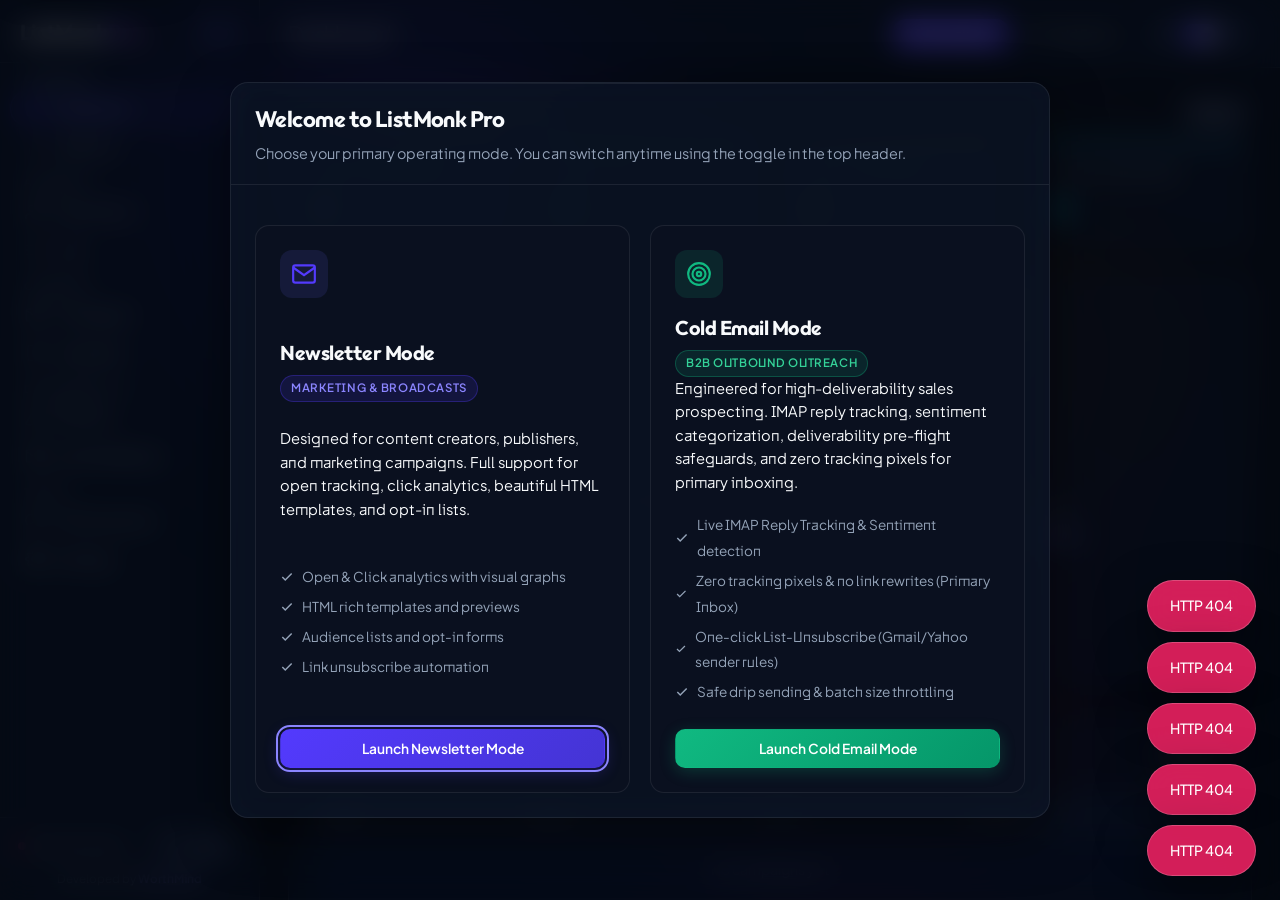
==== commit ff44fd3e: "feat: per-campaign unsubscribes, campaign delete with bounces, select fix Unsubscribes no longer hav" ====
--- a/templates/index.html
+++ b/templates/index.html
@@ -10,7 +10,7 @@
     <link href="https://fonts.googleapis.com/css2?family=Plus+Jakarta+Sans:wght@300;400;500;600;700&family=Outfit:wght@400;500;600;700&family=Inter:wght@300;400;500;600&display=swap" rel="stylesheet">
     <link rel="icon" type="image/svg+xml" href="/static/favicon.svg">
     <link rel="alternate icon" type="image/png" href="/static/favicon.png">
-    <link rel="stylesheet" href="/static/css/style.css?v=20261113r1">
+    <link rel="stylesheet" href="/static/css/style.css?v=20261113r3">
 </head>
 <body>
     <a class="skip-link" href="#contentArea">Skip to content</a>
@@ -50,10 +50,6 @@
                 <li data-nav-group="audience"><a href="#/lists" class="nav-link" data-page="lists">
                     <svg aria-hidden="true" viewBox="0 0 24 24" fill="none" stroke="currentColor" stroke-width="2" stroke-linecap="round" stroke-linejoin="round"><line x1="8" y1="6" x2="21" y2="6"/><line x1="8" y1="12" x2="21" y2="12"/><line x1="8" y1="18" x2="21" y2="18"/><line x1="3" y1="6" x2="3.01" y2="6"/><line x1="3" y1="12" x2="3.01" y2="12"/><line x1="3" y1="18" x2="3.01" y2="18"/></svg>
                     <span>Lists</span>
-                </a></li>
-                <li data-nav-group="audience"><a href="#/unsubscribes" class="nav-link" data-page="unsubscribes">
-                    <svg aria-hidden="true" viewBox="0 0 24 24" fill="none" stroke="currentColor" stroke-width="2" stroke-linecap="round" stroke-linejoin="round"><path d="M16 21v-2a4 4 0 0 0-4-4H5a4 4 0 0 0-4 4v2"/><circle cx="8.5" cy="7" r="4"/><line x1="18" y1="8" x2="23" y2="13"/><line x1="23" y1="8" x2="18" y2="13"/></svg>
-                    <span>Unsubscribes</span>
                 </a></li>
                 <li class="nav-section-title" data-nav-group="outreach">Outreach</li>
                 <li data-nav-group="outreach"><a href="#/campaigns" class="nav-link" data-page="campaigns">
@@ -236,19 +232,19 @@
             });
         })();
     </script>
-    <script src="/static/js/api.js?v=20261113r1"></script>
-    <script src="/static/js/app.js?v=20261113r1"></script>
-    <script src="/static/js/charts.js?v=20261113r1"></script>
-    <script src="/static/js/subscribers.js?v=20261113r1"></script>
-    <script src="/static/js/campaigns.js?v=20261113r1"></script>
-    <script src="/static/js/lists.js?v=20261113r1"></script>
+    <script src="/static/js/api.js?v=20261113r3"></script>
+    <script src="/static/js/app.js?v=20261113r3"></script>
+    <script src="/static/js/charts.js?v=20261113r3"></script>
+    <script src="/static/js/subscribers.js?v=20261113r3"></script>
+    <script src="/static/js/campaigns.js?v=20261113r3"></script>
+    <script src="/static/js/lists.js?v=20261113r3"></script>
     <script src="/static/js/vendor/chart.umd.min.js?v=4.5.1"></script>
-    <script src="/static/js/analytics.js?v=20261113r1"></script>
-    <script src="/static/js/settings.js?v=20261113r1"></script>
-    <script src="/static/js/converter.js?v=20261113r1"></script>
-    <script src="/static/js/unsubscribes.js?v=20261113r1"></script>
-    <script src="/static/js/replies.js?v=20261113r1"></script>
-    <script src="/static/js/deliverability.js?v=20261113r1"></script>
-    <script src="/static/js/validation.js?v=20261113r1"></script>
+    <script src="/static/js/analytics.js?v=20261113r3"></script>
+    <script src="/static/js/settings.js?v=20261113r3"></script>
+    <script src="/static/js/converter.js?v=20261113r3"></script>
+    <script src="/static/js/unsubscribes.js?v=20261113r3"></script>
+    <script src="/static/js/replies.js?v=20261113r3"></script>
+    <script src="/static/js/deliverability.js?v=20261113r3"></script>
+    <script src="/static/js/validation.js?v=20261113r3"></script>
 </body>
 </html>
--- a/static/css/style.css
+++ b/static/css/style.css
@@ -1130,7 +1130,10 @@
     outline: none;
     border-color: var(--primary);
     box-shadow: 0 0 0 3px var(--primary-glow);
-    background: var(--bg-surface-elevated);
+    /* background-color, not the shorthand: on a focused (or open) <select>
+       the shorthand reset the chevron to background-repeat: repeat, tiling
+       it across the control in the light theme and dropping it in the dark. */
+    background-color: var(--bg-surface-elevated);
 }
 
 textarea {
@@ -5369,7 +5372,8 @@
     padding: 5px 9px;
     border: 1px solid var(--glass-border-hover);
     border-radius: var(--radius-sm);
-    background: var(--bg-surface);
+    /* Colour only: the shorthand removed the <select> chevron entirely. */
+    background-color: var(--bg-surface);
     color: var(--text-primary);
     font: inherit;
     font-size: 0.8rem;
@@ -5382,6 +5386,10 @@
     min-width: 136px;
     text-align: left;
     cursor: pointer;
+    /* Room for the chevron: the compact field padding above overrides the
+       global select's padding-right. */
+    padding-right: 30px;
+    background-position: right 8px center;
 }
 
 .deliv-field .deliv-input.is-short {
